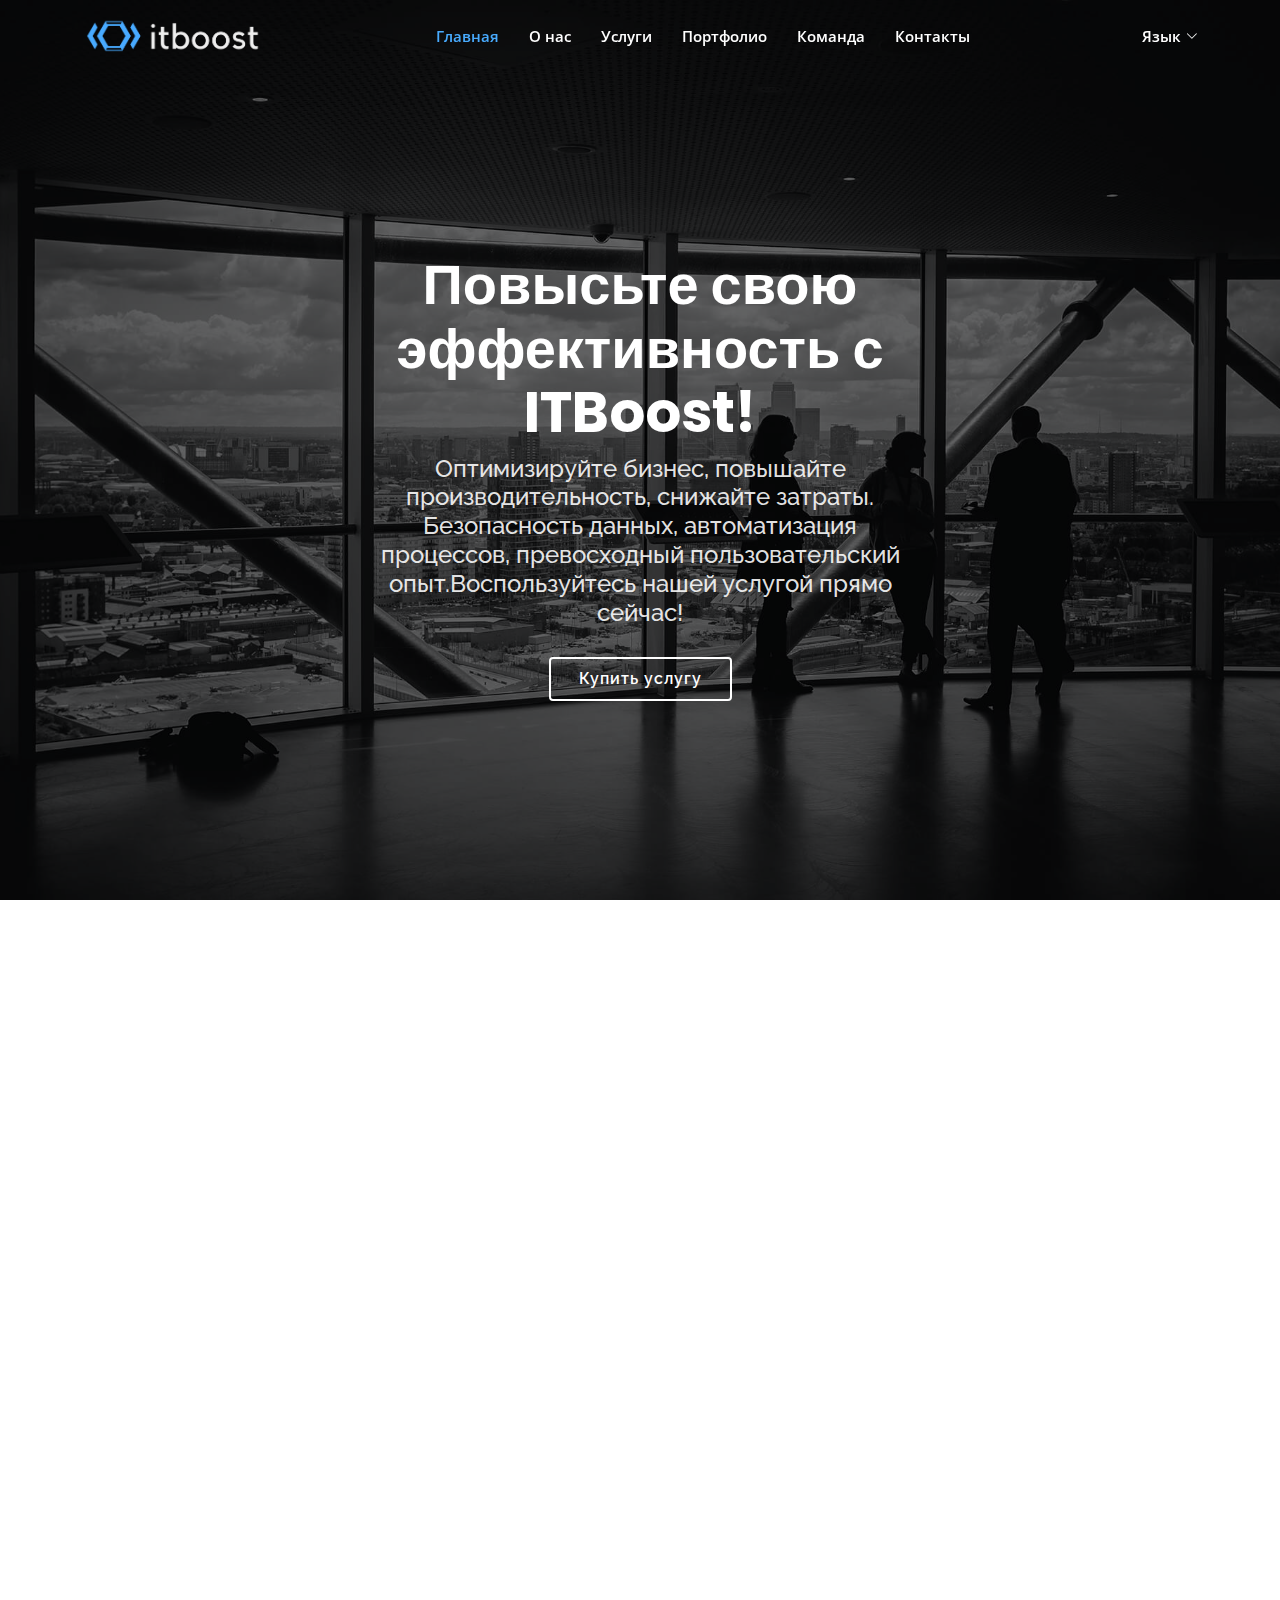
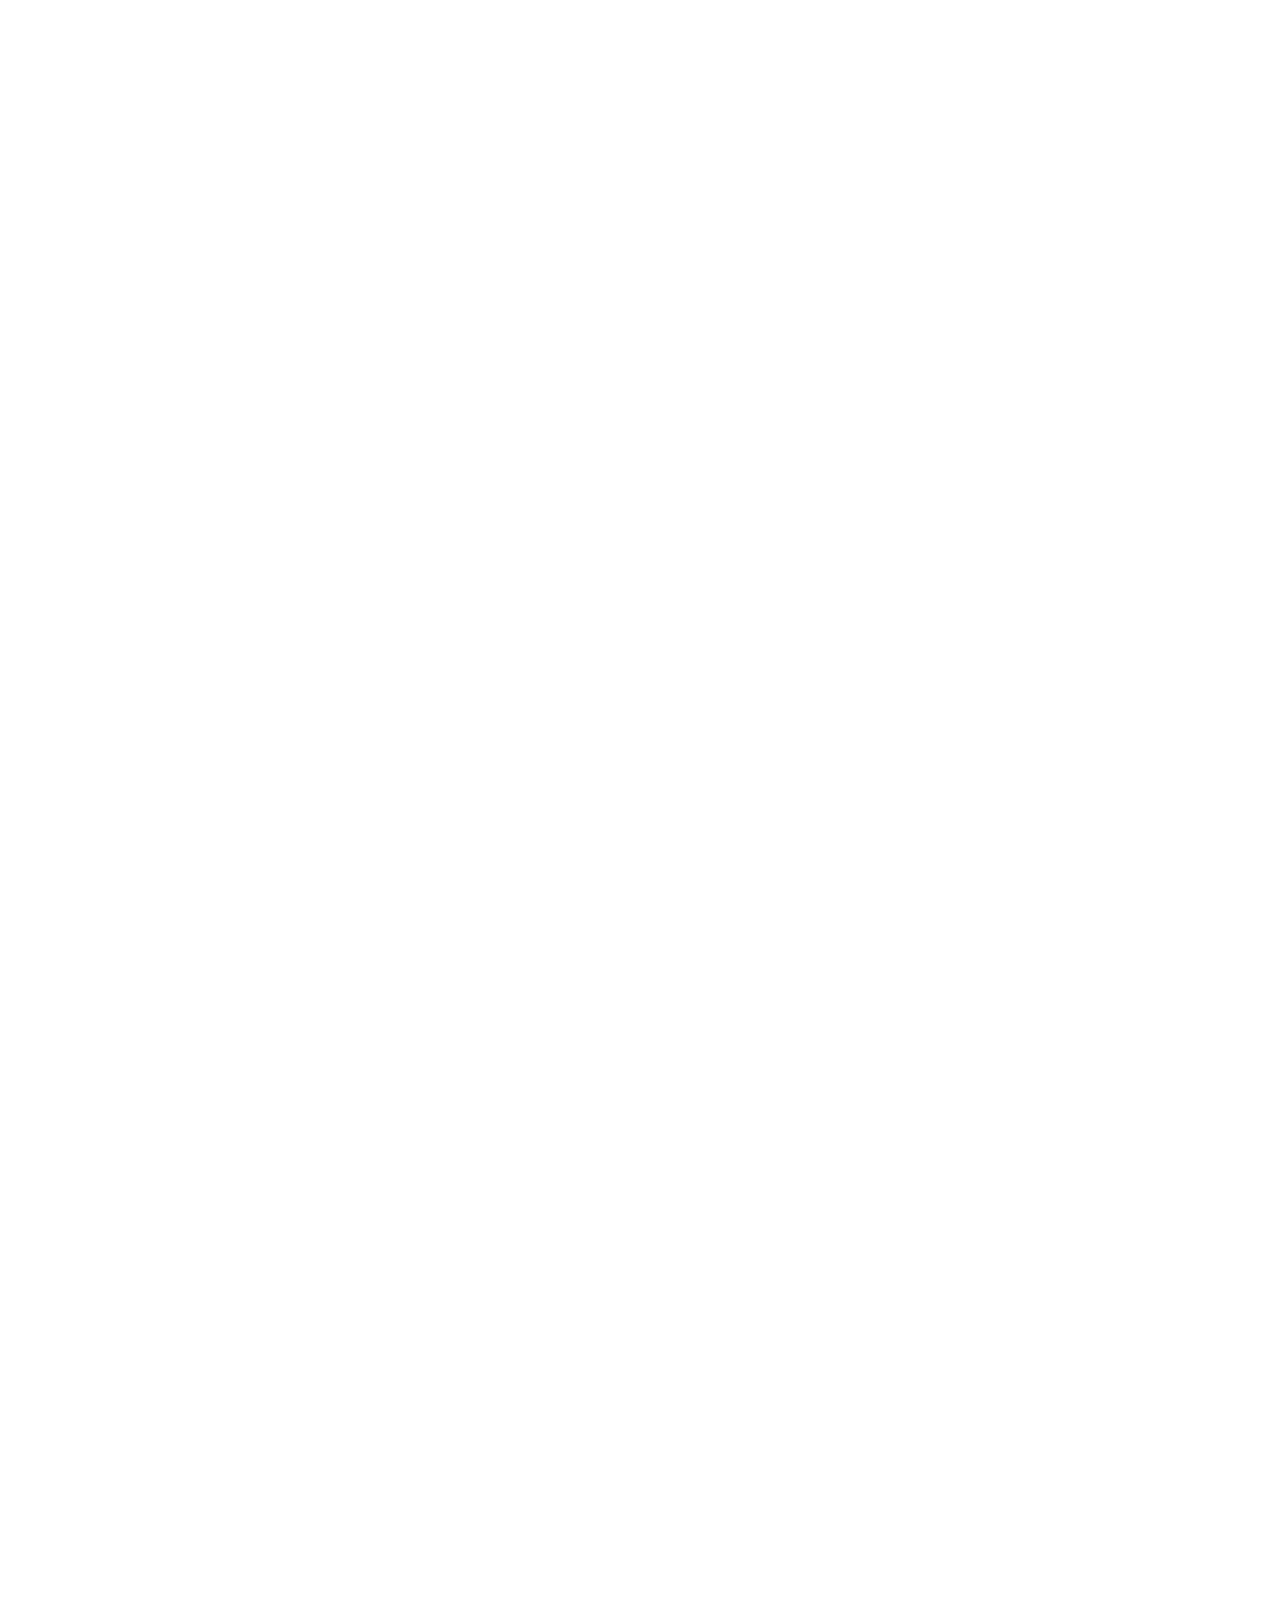
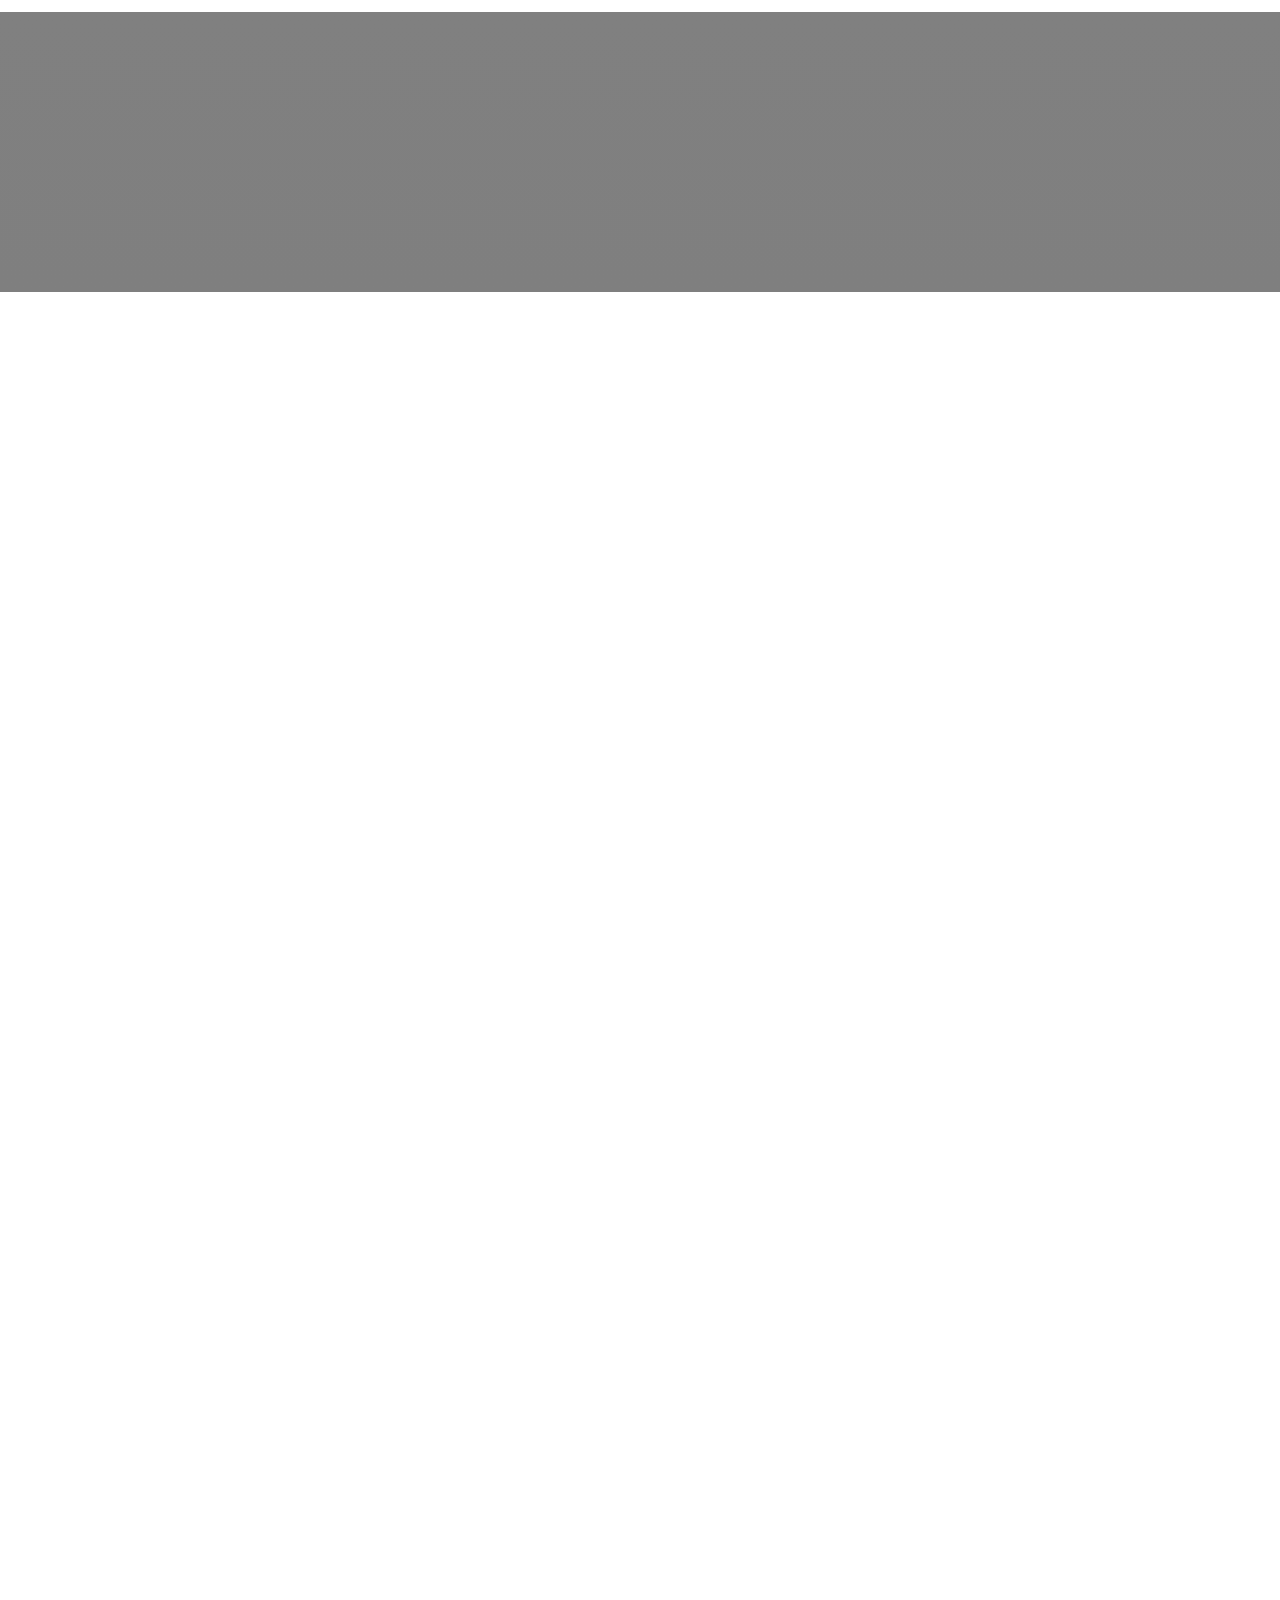
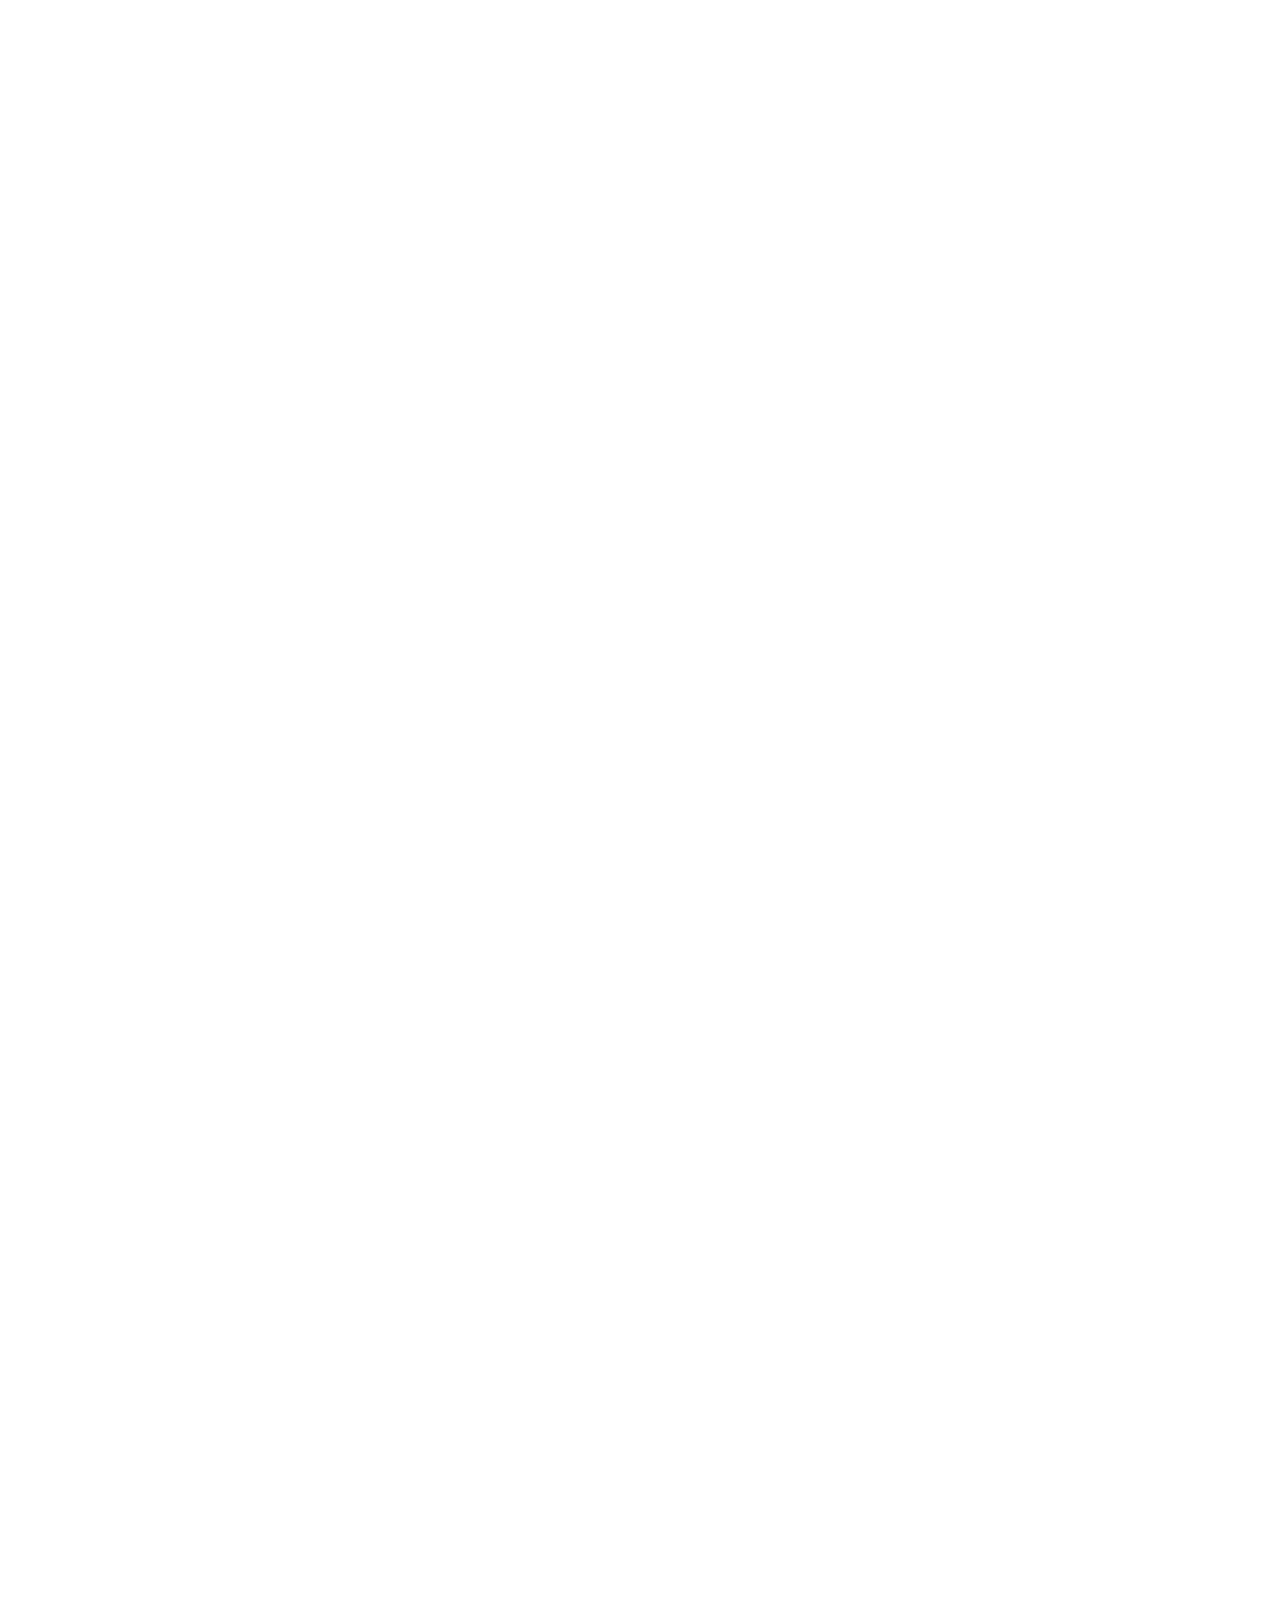
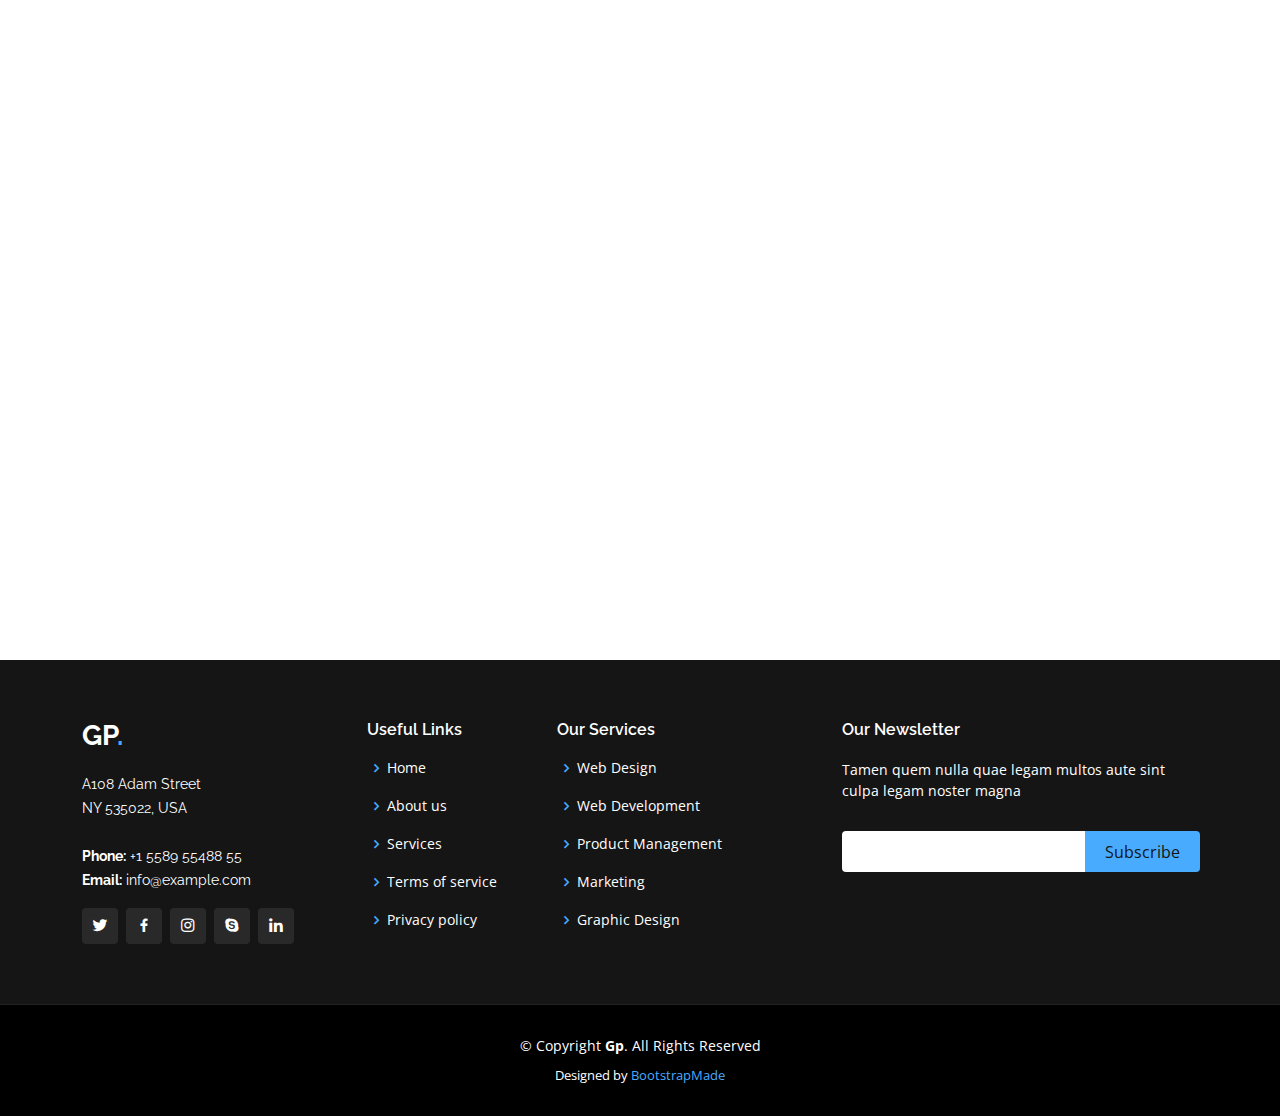
==== index.html @ 8eaaaa5b "initial commit" ====
<!DOCTYPE html>
<html lang="en">

<head>
  <meta charset="utf-8">
  <meta content="width=device-width, initial-scale=1.0" name="viewport">

  <title>ItBoost</title>
  <meta content="" name="description">
  <meta content="" name="keywords">

  <!-- Favicons -->
  <link href="assets/img/favicon.png" rel="icon">
  <link href="assets/img/apple-touch-icon.png" rel="apple-touch-icon">

  <!-- Google Fonts -->
  <link href="https://fonts.googleapis.com/css?family=Open+Sans:300,300i,400,400i,600,600i,700,700i|Raleway:300,300i,400,400i,500,500i,600,600i,700,700i|Poppins:300,300i,400,400i,500,500i,600,600i,700,700i" rel="stylesheet">

  <!-- Vendor CSS Files -->
  <link href="assets/vendor/aos/aos.css" rel="stylesheet">
  <link href="assets/vendor/bootstrap/css/bootstrap.min.css" rel="stylesheet">
  <link href="assets/vendor/bootstrap-icons/bootstrap-icons.css" rel="stylesheet">
  <link href="assets/vendor/boxicons/css/boxicons.min.css" rel="stylesheet">
  <link href="assets/vendor/glightbox/css/glightbox.min.css" rel="stylesheet">
  <link href="assets/vendor/remixicon/remixicon.css" rel="stylesheet">
  <link href="assets/vendor/swiper/swiper-bundle.min.css" rel="stylesheet">

  <!-- Template Main CSS File -->
  <link href="assets/css/style.css" rel="stylesheet">

  <!-- =======================================================
  * Template Name: Gp
  * Updated: May 30 2023 with Bootstrap v5.3.0
  * Template URL: https://bootstrapmade.com/gp-free-multipurpose-html-bootstrap-template/
  * Author: BootstrapMade.com
  * License: https://bootstrapmade.com/license/
  ======================================================== -->
</head>

<body>
  

  <!-- ======= Header ======= -->
  <header id="header" class="fixed-top ">
    <div class="container d-flex align-items-center justify-content-lg-between">

      <h1 class="logo me-auto me-lg-0"><img src="assets/img/logo/color-logo.png" alt=""></a></h1>
      <!-- Uncomment below if you prefer to use an image logo -->
      <!-- <a href="index.html" class="logo me-auto me-lg-0"><img src="assets/img/logo.png" alt="" class="img-fluid"></a>-->

      <nav id="navbar" class="navbar order-last order-lg-0">
        <ul>
          <li><a class="nav-link scrollto active" href="#hero" data-translate="home"></a></li>
          <li><a class="nav-link scrollto" href="#about" data-translate="about"></a></li>
          <li><a class="nav-link scrollto" href="#services" data-translate="services"></a></li>
          <li><a class="nav-link scrollto " href="#portfolio" data-translate="portfolio"></a></li>
          <li><a class="nav-link scrollto" href="#team" data-translate="team"></a></li>
          <!-- <li class="dropdown"><a href="#"><span>Language</span> <i class="bi bi-chevron-down"></i></a>
            <ul>
              <li><a href="#" onclick="changeLanguage('ru')">Russian</a></li>
              <li><a href="#" onclick="changeLanguage('uz')">Uzbek</a></li>
            </ul>
          </li> -->
          <li><a class="nav-link scrollto" href="#contact" data-translate="contact"></a></li>
        </ul>
      
      </nav><!-- .navbar -->
      
      <nav class="navbar order-last order-lg-0 list-unstyled">
        <li class="dropdown"><a href="#"><span data-translate="language"></span> <i class="bi bi-chevron-down"></i></a>
          <ul>
            <li><a href="#" onclick="changeLanguage('ru')" data-translate="ru" >Russian</a></li>
            <li><a href="#" onclick="changeLanguage('uz')" data-translate="uz" >Uzbek</a></li>
          </ul>
        </li>
        <i class="bi bi-list mobile-nav-toggle"></i>
      </nav>
      

    </div>
  </header><!-- End Header -->

  <!-- ======= Hero Section ======= -->

  <section id="hero" class="d-flex align-items-center justify-content-center">
    <div class="container" data-aos="fade-up">

      <div class="row justify-content-center" data-aos="fade-up" data-aos-delay="150">
        <div class="col-xl-6 col-lg-8">
          <h1 data-translate="welcome"></h1>
          <h2 data-translate="weltext"></h2>
          <section class="cta2">
          <a class="cta2-btn" href="#my-form" data-translate="welbutton"></a>
          </section>
        </div>
      </div>

      <!-- <div class="row gy-4 mt-5 justify-content-center" data-aos="zoom-in" data-aos-delay="250">
        <div class="col-xl-2 col-md-4">
          <div class="icon-box">
            <i class="ri-store-line"></i>
            <h3><a href="">Lorem Ipsum</a></h3>
          </div>
        </div>
        <div class="col-xl-2 col-md-4">
          <div class="icon-box">
            <i class="ri-bar-chart-box-line"></i>
            <h3><a href="">Dolor Sitema</a></h3>
          </div>
        </div>
        <div class="col-xl-2 col-md-4">
          <div class="icon-box">
            <i class="ri-calendar-todo-line"></i>
            <h3><a href="">Sedare Perspiciatis</a></h3>
          </div>
        </div>
        <div class="col-xl-2 col-md-4">
          <div class="icon-box">
            <i class="ri-paint-brush-line"></i>
            <h3><a href="">Magni Dolores</a></h3>
          </div>
        </div>
        <div class="col-xl-2 col-md-4">
          <div class="icon-box">
            <i class="ri-database-2-line"></i>
            <h3><a href="">Nemos Enimade</a></h3>
          </div>
        </div>
      </div> -->

    </div>
  </section><!-- End Hero -->

  <main id="main">

    <!-- ======= About Section ======= -->
    <section id="about" class="about">
      <div class="container" data-aos="fade-up">

        <div class="row">
          <div class="col-lg-6 order-1 order-lg-2" data-aos="fade-left" data-aos-delay="100">
            <img src="assets/img/about-logo.png" class="img-fluid"  alt="">
          </div>
          <div class="col-lg-6 pt-4 pt-lg-0 order-2 order-lg-1 content" style="margin-top: 7%;" data-aos="fade-right" data-aos-delay="100">
            <h3>Мы  itboost - эксперты в создании веб-сайтов, разработке телеграм ботов, интернет-магазинов и других цифровых решений.</h3>
            <p class="fst-italic">
              Наша команда предлагает передовые технологии и инновационные подходы, чтобы помочь вашему бизнесу достичь новых высот.
              <br>
              <br>
              Вот почему выбирают нас:
            </p>
            <ul>
              <li><i class="ri-check-double-line"></i> Опыт и профессионализм.</li>
              <li><i class="ri-check-double-line"></i> Качество и индивидуальный подход.</li>
              <li><i class="ri-check-double-line"></i> Безопасность и надежность.</li>
            </ul>
            <p>
              Присоединяйтесь к itboost и доверьте нам создание инновационных и эффективных решений для вашего бизнеса.
              Обретите конкурентное преимущество и достигните успеха в онлайн-мире уже сегодня!
            </p>
          </div>
        </div>

      </div>
    </section><!-- End About Section -->

    <!-- ======= Clients Section ======= -->
    <!-- <section id="clients" class="clients">
      <div class="container" data-aos="zoom-in">

        <div class="clients-slider swiper">
          <div class="swiper-wrapper align-items-center">
            <div class="swiper-slide"><img src="assets/img/clients/client-1.png" class="img-fluid" alt=""></div>
            <div class="swiper-slide"><img src="assets/img/clients/client-2.png" class="img-fluid" alt=""></div>
            <div class="swiper-slide"><img src="assets/img/clients/client-3.png" class="img-fluid" alt=""></div>
            <div class="swiper-slide"><img src="assets/img/clients/client-4.png" class="img-fluid" alt=""></div>
            <div class="swiper-slide"><img src="assets/img/clients/client-5.png" class="img-fluid" alt=""></div>
            <div class="swiper-slide"><img src="assets/img/clients/client-6.png" class="img-fluid" alt=""></div>
            <div class="swiper-slide"><img src="assets/img/clients/client-7.png" class="img-fluid" alt=""></div>
            <div class="swiper-slide"><img src="assets/img/clients/client-8.png" class="img-fluid" alt=""></div>
          </div>
          <div class="swiper-pagination"></div>
        </div>

      </div>
    </section> -->
    <!-- End Clients Section -->

    <!-- ======= Features Section ======= -->
    <section id="features" class="features">
      <div class="container" data-aos="fade-up">

        <div class="row">
          <div class="image col-lg-6" style='background-image: url("assets/img/features.jpg");' data-aos="fade-right"></div>
          <div class="col-lg-6" data-aos="fade-left" data-aos-delay="100">
            <div class="icon-box mt-5 mt-lg-0" data-aos="zoom-in" data-aos-delay="150">
              <i class="bx bx-code"></i>
              <h4>Инновационные решения</h4>
              <p>Мы постоянно следим за новыми технологиями и трендами в сфере разработки. Мы предлагаем инновационные решения, которые помогут вам быть на шаг впереди конкурентов и успешно внедрять новые возможности.</p>
            </div>
            <div class="icon-box mt-5" data-aos="zoom-in" data-aos-delay="150">
              <i class="bx bx-adjust"></i>
              <h4>Гибкость и адаптивность</h4>
              <p>Мы готовы адаптироваться к вашим изменяющимся потребностям и требованиям. Наша команда гибкая и способна быстро реагировать на изменения, чтобы обеспечить успех вашего проекта.</p>
            </div>
            <div class="icon-box mt-5" data-aos="zoom-in" data-aos-delay="150">
              <i class="bx bx-lock"></i>
              <h4>Целеустремленность и результативность</h4>
              <p>Мы нацелены на достижение конкретных результатов для наших клиентов. Мы работаем эффективно и нацелены на достижение ваших целей в кратчайшие сроки.</p>
            </div>
            <div class="icon-box mt-5" data-aos="zoom-in" data-aos-delay="150">
              <i class="bx bx-support"></i>
              <h4>Профессиональная поддержка</h4>
              <p>Мы не просто создаем решения, но и предоставляем полную поддержку после их внедрения. Наша команда всегда готова ответить на ваши вопросы, решить возникающие проблемы и обеспечить непрерывную работу вашего проекта.</p>
            </div>
          </div>
        </div>

      </div>
    </section><!-- End Features Section -->

    <!-- ======= Services Section ======= -->
    <section id="services" class="services">
      <div class="container" data-aos="fade-up">

        <div class="section-title">
          <h2>Services</h2>
          <p>Check our Services</p>
        </div>

        <div class="row">
          <div class="col-lg-4 col-md-6 d-flex align-items-stretch" data-aos="zoom-in" data-aos-delay="100">
            <div class="icon-box">
              <div class="icon"><i class="bx bxl-dribbble"></i></div>
              <h4><a href="">Lorem Ipsum</a></h4>
              <p>Voluptatum deleniti atque corrupti quos dolores et quas molestias excepturi</p>
            </div>
          </div>

          <div class="col-lg-4 col-md-6 d-flex align-items-stretch mt-4 mt-md-0" data-aos="zoom-in" data-aos-delay="200">
            <div class="icon-box">
              <div class="icon"><i class="bx bx-file"></i></div>
              <h4><a href="">Sed ut perspiciatis</a></h4>
              <p>Duis aute irure dolor in reprehenderit in voluptate velit esse cillum dolore</p>
            </div>
          </div>

          <div class="col-lg-4 col-md-6 d-flex align-items-stretch mt-4 mt-lg-0" data-aos="zoom-in" data-aos-delay="300">
            <div class="icon-box">
              <div class="icon"><i class="bx bx-tachometer"></i></div>
              <h4><a href="">Magni Dolores</a></h4>
              <p>Excepteur sint occaecat cupidatat non proident, sunt in culpa qui officia</p>
            </div>
          </div>

          <div class="col-lg-4 col-md-6 d-flex align-items-stretch mt-4" data-aos="zoom-in" data-aos-delay="100">
            <div class="icon-box">
              <div class="icon"><i class="bx bx-world"></i></div>
              <h4><a href="">Nemo Enim</a></h4>
              <p>At vero eos et accusamus et iusto odio dignissimos ducimus qui blanditiis</p>
            </div>
          </div>

          <div class="col-lg-4 col-md-6 d-flex align-items-stretch mt-4" data-aos="zoom-in" data-aos-delay="200">
            <div class="icon-box">
              <div class="icon"><i class="bx bx-slideshow"></i></div>
              <h4><a href="">Dele cardo</a></h4>
              <p>Quis consequatur saepe eligendi voluptatem consequatur dolor consequuntur</p>
            </div>
          </div>

          <div class="col-lg-4 col-md-6 d-flex align-items-stretch mt-4" data-aos="zoom-in" data-aos-delay="300">
            <div class="icon-box">
              <div class="icon"><i class="bx bx-arch"></i></div>
              <h4><a href="">Divera don</a></h4>
              <p>Modi nostrum vel laborum. Porro fugit error sit minus sapiente sit aspernatur</p>
            </div>
          </div>

        </div>

      </div>
    </section>
    <!-- End Services Section -->

    <!-- ======= Cta Section ======= -->
    <section id="cta" class="cta">
      <div class="container" data-aos="zoom-in">

        <div class="text-center">
          <h3>Call To Action</h3>
          <p> Duis aute irure dolor in reprehenderit in voluptate velit esse cillum dolore eu fugiat nulla pariatur. Excepteur sint occaecat cupidatat non proident, sunt in culpa qui officia deserunt mollit anim id est laborum.</p>
          <a class="cta-btn" href="#">Call To Action</a>
        </div>

      </div>
    </section><!-- End Cta Section -->

    <!-- ======= Portfolio Section ======= -->
    <section id="portfolio" class="portfolio">
      <div class="container" data-aos="fade-up">

        <div class="section-title">
          <h2>Portfolio</h2>
          <p>Check our Portfolio</p>
        </div>

        <div class="row" data-aos="fade-up" data-aos-delay="100">
          <div class="col-lg-12 d-flex justify-content-center">
            <ul id="portfolio-flters">
              <li data-filter="*" class="filter-active">All</li>
              <li data-filter=".filter-app">App</li>
              <li data-filter=".filter-card">Card</li>
              <li data-filter=".filter-web">Web</li>
            </ul>
          </div>
        </div>

        <div class="row portfolio-container" data-aos="fade-up" data-aos-delay="200">

          <div class="col-lg-4 col-md-6 portfolio-item filter-app">
            <div class="portfolio-wrap">
              <img src="assets/img/portfolio/portfolio-1.jpg" class="img-fluid" alt="">
              <div class="portfolio-info">
                <h4>App 1</h4>
                <p>App</p>
                <div class="portfolio-links">
                  <a href="assets/img/portfolio/portfolio-1.jpg" data-gallery="portfolioGallery" class="portfolio-lightbox" title="App 1"><i class="bx bx-plus"></i></a>
                  <a href="portfolio-details.html" title="More Details"><i class="bx bx-link"></i></a>
                </div>
              </div>
            </div>
          </div>

          <div class="col-lg-4 col-md-6 portfolio-item filter-web">
            <div class="portfolio-wrap">
              <img src="assets/img/portfolio/portfolio-2.jpg" class="img-fluid" alt="">
              <div class="portfolio-info">
                <h4>Web 3</h4>
                <p>Web</p>
                <div class="portfolio-links">
                  <a href="assets/img/portfolio/portfolio-2.jpg" data-gallery="portfolioGallery" class="portfolio-lightbox" title="Web 3"><i class="bx bx-plus"></i></a>
                  <a href="portfolio-details.html" title="More Details"><i class="bx bx-link"></i></a>
                </div>
              </div>
            </div>
          </div>

          <div class="col-lg-4 col-md-6 portfolio-item filter-app">
            <div class="portfolio-wrap">
              <img src="assets/img/portfolio/portfolio-3.jpg" class="img-fluid" alt="">
              <div class="portfolio-info">
                <h4>App 2</h4>
                <p>App</p>
                <div class="portfolio-links">
                  <a href="assets/img/portfolio/portfolio-3.jpg" data-gallery="portfolioGallery" class="portfolio-lightbox" title="App 2"><i class="bx bx-plus"></i></a>
                  <a href="portfolio-details.html" title="More Details"><i class="bx bx-link"></i></a>
                </div>
              </div>
            </div>
          </div>

          <div class="col-lg-4 col-md-6 portfolio-item filter-card">
            <div class="portfolio-wrap">
              <img src="assets/img/portfolio/portfolio-4.jpg" class="img-fluid" alt="">
              <div class="portfolio-info">
                <h4>Card 2</h4>
                <p>Card</p>
                <div class="portfolio-links">
                  <a href="assets/img/portfolio/portfolio-4.jpg" data-gallery="portfolioGallery" class="portfolio-lightbox" title="Card 2"><i class="bx bx-plus"></i></a>
                  <a href="portfolio-details.html" title="More Details"><i class="bx bx-link"></i></a>
                </div>
              </div>
            </div>
          </div>

          <div class="col-lg-4 col-md-6 portfolio-item filter-web">
            <div class="portfolio-wrap">
              <img src="assets/img/portfolio/portfolio-5.jpg" class="img-fluid" alt="">
              <div class="portfolio-info">
                <h4>Web 2</h4>
                <p>Web</p>
                <div class="portfolio-links">
                  <a href="assets/img/portfolio/portfolio-5.jpg" data-gallery="portfolioGallery" class="portfolio-lightbox" title="Web 2"><i class="bx bx-plus"></i></a>
                  <a href="portfolio-details.html" title="More Details"><i class="bx bx-link"></i></a>
                </div>
              </div>
            </div>
          </div>

          <div class="col-lg-4 col-md-6 portfolio-item filter-app">
            <div class="portfolio-wrap">
              <img src="assets/img/portfolio/portfolio-6.jpg" class="img-fluid" alt="">
              <div class="portfolio-info">
                <h4>App 3</h4>
                <p>App</p>
                <div class="portfolio-links">
                  <a href="assets/img/portfolio/portfolio-6.jpg" data-gallery="portfolioGallery" class="portfolio-lightbox" title="App 3"><i class="bx bx-plus"></i></a>
                  <a href="portfolio-details.html" title="More Details"><i class="bx bx-link"></i></a>
                </div>
              </div>
            </div>
          </div>

          <div class="col-lg-4 col-md-6 portfolio-item filter-card">
            <div class="portfolio-wrap">
              <img src="assets/img/portfolio/portfolio-7.jpg" class="img-fluid" alt="">
              <div class="portfolio-info">
                <h4>Card 1</h4>
                <p>Card</p>
                <div class="portfolio-links">
                  <a href="assets/img/portfolio/portfolio-7.jpg" data-gallery="portfolioGallery" class="portfolio-lightbox" title="Card 1"><i class="bx bx-plus"></i></a>
                  <a href="portfolio-details.html" title="More Details"><i class="bx bx-link"></i></a>
                </div>
              </div>
            </div>
          </div>

          <div class="col-lg-4 col-md-6 portfolio-item filter-card">
            <div class="portfolio-wrap">
              <img src="assets/img/portfolio/portfolio-8.jpg" class="img-fluid" alt="">
              <div class="portfolio-info">
                <h4>Card 3</h4>
                <p>Card</p>
                <div class="portfolio-links">
                  <a href="assets/img/portfolio/portfolio-8.jpg" data-gallery="portfolioGallery" class="portfolio-lightbox" title="Card 3"><i class="bx bx-plus"></i></a>
                  <a href="portfolio-details.html" title="More Details"><i class="bx bx-link"></i></a>
                </div>
              </div>
            </div>
          </div>

          <div class="col-lg-4 col-md-6 portfolio-item filter-web">
            <div class="portfolio-wrap">
              <img src="assets/img/portfolio/portfolio-9.jpg" class="img-fluid" alt="">
              <div class="portfolio-info">
                <h4>Web 3</h4>
                <p>Web</p>
                <div class="portfolio-links">
                  <a href="assets/img/portfolio/portfolio-9.jpg" data-gallery="portfolioGallery" class="portfolio-lightbox" title="Web 3"><i class="bx bx-plus"></i></a>
                  <a href="portfolio-details.html" title="More Details"><i class="bx bx-link"></i></a>
                </div>
              </div>
            </div>
          </div>

        </div>

      </div>
    </section><!-- End Portfolio Section -->

    <section id="pricing" class="pricing">
      <div class="container" data-aos="fade-up">

        <div class="section-title">
          <h2>Pricing</h2>
          <p>Ntetet</p>
        </div>

        <div class="row">

          <div class="col-lg-4" data-aos="fade-up" data-aos-delay="100">
            <div class="box">
              <h3>Free Plan</h3>
              <h4><sup>$</sup>0<span>per month</span></h4>
              <ul>
                <li><i class="bx bx-check"></i> Quam adipiscing vitae proin</li>
                <li><i class="bx bx-check"></i> Nec feugiat nisl pretium</li>
                <li><i class="bx bx-check"></i> Nulla at volutpat diam uteera</li>
                <li class="na"><i class="bx bx-x"></i> <span>Pharetra massa massa ultricies</span></li>
                <li class="na"><i class="bx bx-x"></i> <span>Massa ultricies mi quis hendrerit</span></li>
              </ul>
              <a href="#contact" class="buy-btn">Заказать услугу</a>
            </div>
          </div>

          <div class="col-lg-4 mt-4 mt-lg-0" data-aos="fade-up" data-aos-delay="200">
            <div class="box featured">
              <h3>Business Plan</h3>
              <h4><sup>$</sup>29<span>per month</span></h4>
              <ul>
                <li><i class="bx bx-check"></i> Quam adipiscing vitae proin</li>
                <li><i class="bx bx-check"></i> Nec feugiat nisl pretium</li>
                <li><i class="bx bx-check"></i> Nulla at volutpat diam uteera</li>
                <li><i class="bx bx-check"></i> Pharetra massa massa ultricies</li>
                <li><i class="bx bx-check"></i> Massa ultricies mi quis hendrerit</li>
              </ul>
              <a href="#contact" class="buy-btn">Заказать услугу</a>
            </div>
          </div>

          <div class="col-lg-4 mt-4 mt-lg-0" data-aos="fade-up" data-aos-delay="300">
            <div class="box">
              <h3>Developer Plan</h3>
              <h4><sup>$</sup>49<span>per month</span></h4>
              <ul>
                <li><i class="bx bx-check"></i> Quam adipiscing vitae proin</li>
                <li><i class="bx bx-check"></i> Nec feugiat nisl pretium</li>
                <li><i class="bx bx-check"></i> Nulla at volutpat diam uteera</li>
                <li><i class="bx bx-check"></i> Pharetra massa massa ultricies</li>
                <li><i class="bx bx-check"></i> Massa ultricies mi quis hendrerit</li>
              </ul>
              <a href="#contact" class="buy-btn">Заказать услугу</a>
            </div>
          </div>

        </div>

      </div>
    </section> 

 
    <!-- ======= Team Section ======= -->
    <section id="team" class="team">
      <div class="container" data-aos="fade-up">

        <div class="section-title">
          <h2>Team</h2>
          <p>Check our Team</p>
        </div>

        <div class="row">

          <div class="col-lg-3 col-md-6 d-flex align-items-stretch">
            <div class="member" data-aos="fade-up" data-aos-delay="100">
              <div class="member-img">
                <img src="assets/img/team/team-1.jpg" class="img-fluid" alt="">
                <div class="social">
                  <a href=""><i class="bi bi-twitter"></i></a>
                  <a href=""><i class="bi bi-facebook"></i></a>
                  <a href=""><i class="bi bi-instagram"></i></a>
                  <a href=""><i class="bi bi-linkedin"></i></a>
                </div>
              </div>
              <div class="member-info">
                <h4>Walter White</h4>
                <span>Chief Executive Officer</span>
              </div>
            </div>
          </div>

          <div class="col-lg-3 col-md-6 d-flex align-items-stretch">
            <div class="member" data-aos="fade-up" data-aos-delay="200">
              <div class="member-img">
                <img src="assets/img/team/team-2.jpg" class="img-fluid" alt="">
                <div class="social">
                  <a href=""><i class="bi bi-twitter"></i></a>
                  <a href=""><i class="bi bi-facebook"></i></a>
                  <a href=""><i class="bi bi-instagram"></i></a>
                  <a href=""><i class="bi bi-linkedin"></i></a>
                </div>
              </div>
              <div class="member-info">
                <h4>Sarah Jhonson</h4>
                <span>Product Manager</span>
              </div>
            </div>
          </div>

          <div class="col-lg-3 col-md-6 d-flex align-items-stretch">
            <div class="member" data-aos="fade-up" data-aos-delay="300">
              <div class="member-img">
                <img src="assets/img/team/team-3.jpg" class="img-fluid" alt="">
                <div class="social">
                  <a href=""><i class="bi bi-twitter"></i></a>
                  <a href=""><i class="bi bi-facebook"></i></a>
                  <a href=""><i class="bi bi-instagram"></i></a>
                  <a href=""><i class="bi bi-linkedin"></i></a>
                </div>
              </div>
              <div class="member-info">
                <h4>William Anderson</h4>
                <span>CTO</span>
              </div>
            </div>
          </div>

          <div class="col-lg-3 col-md-6 d-flex align-items-stretch">
            <div class="member" data-aos="fade-up" data-aos-delay="400">
              <div class="member-img">
                <img src="assets/img/team/team-4.jpg" class="img-fluid" alt="">
                <div class="social">
                  <a href=""><i class="bi bi-twitter"></i></a>
                  <a href=""><i class="bi bi-facebook"></i></a>
                  <a href=""><i class="bi bi-instagram"></i></a>
                  <a href=""><i class="bi bi-linkedin"></i></a>
                </div>
              </div>
              <div class="member-info">
                <h4>Amanda Jepson</h4>
                <span>Accountant</span>
              </div>
            </div>
          </div>

        </div>

      </div>
    </section><!-- End Team Section -->

    <!-- ======= Contact Section ======= -->
    <section id="contact" class="contact">
      <div class="container" data-aos="fade-up">

        <div class="section-title">
          <h2>Contact</h2>
          <p>Contact Us</p>
        </div>

        <div>
          <iframe style="border:0; width: 100%; height: 270px;" src="https://www.google.com/maps/embed?pb=!1m14!1m8!1m3!1d12097.433213460943!2d-74.0062269!3d40.7101282!3m2!1i1024!2i768!4f13.1!3m3!1m2!1s0x0%3A0xb89d1fe6bc499443!2sDowntown+Conference+Center!5e0!3m2!1smk!2sbg!4v1539943755621" frameborder="0" allowfullscreen></iframe>
        </div>

        <div class="row mt-5">

          <div class="col-lg-4">
            <div class="info">
              <div class="address">
                <i class="bi bi-geo-alt"></i>
                <h4>Location:</h4>
                <p>A108 Adam Street, New York, NY 535022</p>
              </div>

              <div class="email">
                <i class="bi bi-envelope"></i>
                <h4>Email:</h4>
                <p>info@example.com</p>
              </div>

              <div class="phone">
                <i class="bi bi-phone"></i>
                <h4>Call:</h4>
                <p>+1 5589 55488 55s</p>
              </div>

            </div>

          </div>

          <div class="col-lg-8 mt-5 mt-lg-0">

            <form id="my-form" method="post" role="form" class="php-email-form">
              <div class="row">
                <div class="col-md-6 form-group">
                  <input type="text" name="name" class="form-control" id="name" placeholder="Your Name" required>
                </div>
                <div class="col-md-6 form-group mt-3 mt-md-0">
                  <input type="email" class="form-control" name="email" id="email" placeholder="Your Email" required>
                </div>
              </div>
              <div class="form-group mt-3">
                <input type="text" class="form-control" name="subject" id="subject" placeholder="Subject" required>
              </div>
              <div class="form-group mt-3">
                <textarea class="form-control" name="message" rows="5" placeholder="Message" required></textarea>
              </div>
              <div class="my-3">
                <div class="loading">Loading</div>
                <div class="error-message"></div>
                <div class="sent-message">Your message has been sent. Thank you!</div>
              </div>
              <div class="text-center"><button type="submit">Send Message</button></div>
            </form>

          </div>

        </div>

      </div>
    </section><!-- End Contact Section -->

  </main><!-- End #main -->

  <!-- ======= Footer ======= -->
  <footer id="footer">
    <div class="footer-top">
      <div class="container">
        <div class="row">

          <div class="col-lg-3 col-md-6">
            <div class="footer-info">
              <h3>Gp<span>.</span></h3>
              <p>
                A108 Adam Street <br>
                NY 535022, USA<br><br>
                <strong>Phone:</strong> +1 5589 55488 55<br>
                <strong>Email:</strong> info@example.com<br>
              </p>
              <div class="social-links mt-3">
                <a href="#" class="twitter"><i class="bx bxl-twitter"></i></a>
                <a href="#" class="facebook"><i class="bx bxl-facebook"></i></a>
                <a href="#" class="instagram"><i class="bx bxl-instagram"></i></a>
                <a href="#" class="google-plus"><i class="bx bxl-skype"></i></a>
                <a href="#" class="linkedin"><i class="bx bxl-linkedin"></i></a>
              </div>
            </div>
          </div>

          <div class="col-lg-2 col-md-6 footer-links">
            <h4>Useful Links</h4>
            <ul>
              <li><i class="bx bx-chevron-right"></i> <a href="#">Home</a></li>
              <li><i class="bx bx-chevron-right"></i> <a href="#">About us</a></li>
              <li><i class="bx bx-chevron-right"></i> <a href="#">Services</a></li>
              <li><i class="bx bx-chevron-right"></i> <a href="#">Terms of service</a></li>
              <li><i class="bx bx-chevron-right"></i> <a href="#">Privacy policy</a></li>
            </ul>
          </div>

          <div class="col-lg-3 col-md-6 footer-links">
            <h4>Our Services</h4>
            <ul>
              <li><i class="bx bx-chevron-right"></i> <a href="#">Web Design</a></li>
              <li><i class="bx bx-chevron-right"></i> <a href="#">Web Development</a></li>
              <li><i class="bx bx-chevron-right"></i> <a href="#">Product Management</a></li>
              <li><i class="bx bx-chevron-right"></i> <a href="#">Marketing</a></li>
              <li><i class="bx bx-chevron-right"></i> <a href="#">Graphic Design</a></li>
            </ul>
          </div>

          <div class="col-lg-4 col-md-6 footer-newsletter">
            <h4>Our Newsletter</h4>
            <p>Tamen quem nulla quae legam multos aute sint culpa legam noster magna</p>
            <form action="" method="post">
              <input type="email" name="email"><input type="submit" value="Subscribe">
            </form>

          </div>

        </div>
      </div>
    </div>

    <div class="container">
      <div class="copyright">
        &copy; Copyright <strong><span>Gp</span></strong>. All Rights Reserved
      </div>
      <div class="credits">
        <!-- All the links in the footer should remain intact. -->
        <!-- You can delete the links only if you purchased the pro version. -->
        <!-- Licensing information: https://bootstrapmade.com/license/ -->
        <!-- Purchase the pro version with working PHP/AJAX contact form: https://bootstrapmade.com/gp-free-multipurpose-html-bootstrap-template/ -->
        Designed by <a href="https://bootstrapmade.com/">BootstrapMade</a>
      </div>
    </div>
  </footer><!-- End Footer -->

  <div id="preloader"></div>
  <a href="#" class="back-to-top d-flex align-items-center justify-content-center"><i class="bi bi-arrow-up-short"></i></a>

  <!-- Vendor JS Files -->
  <script src="assets/vendor/purecounter/purecounter_vanilla.js"></script>
  <script src="assets/vendor/aos/aos.js"></script>
  <script src="assets/vendor/bootstrap/js/bootstrap.bundle.min.js"></script>
  <script src="assets/vendor/glightbox/js/glightbox.min.js"></script>
  <script src="assets/vendor/isotope-layout/isotope.pkgd.min.js"></script>
  <script src="assets/vendor/swiper/swiper-bundle.min.js"></script>
  <script src="assets/vendor/php-email-form/validate.js"></script>

  <!-- Template Main JS File -->
  <script src="assets/js/main.js"></script>
  <script src="translations_ru.js"></script>
  <script src="translations_uz.js"></script>

</body>

</html>
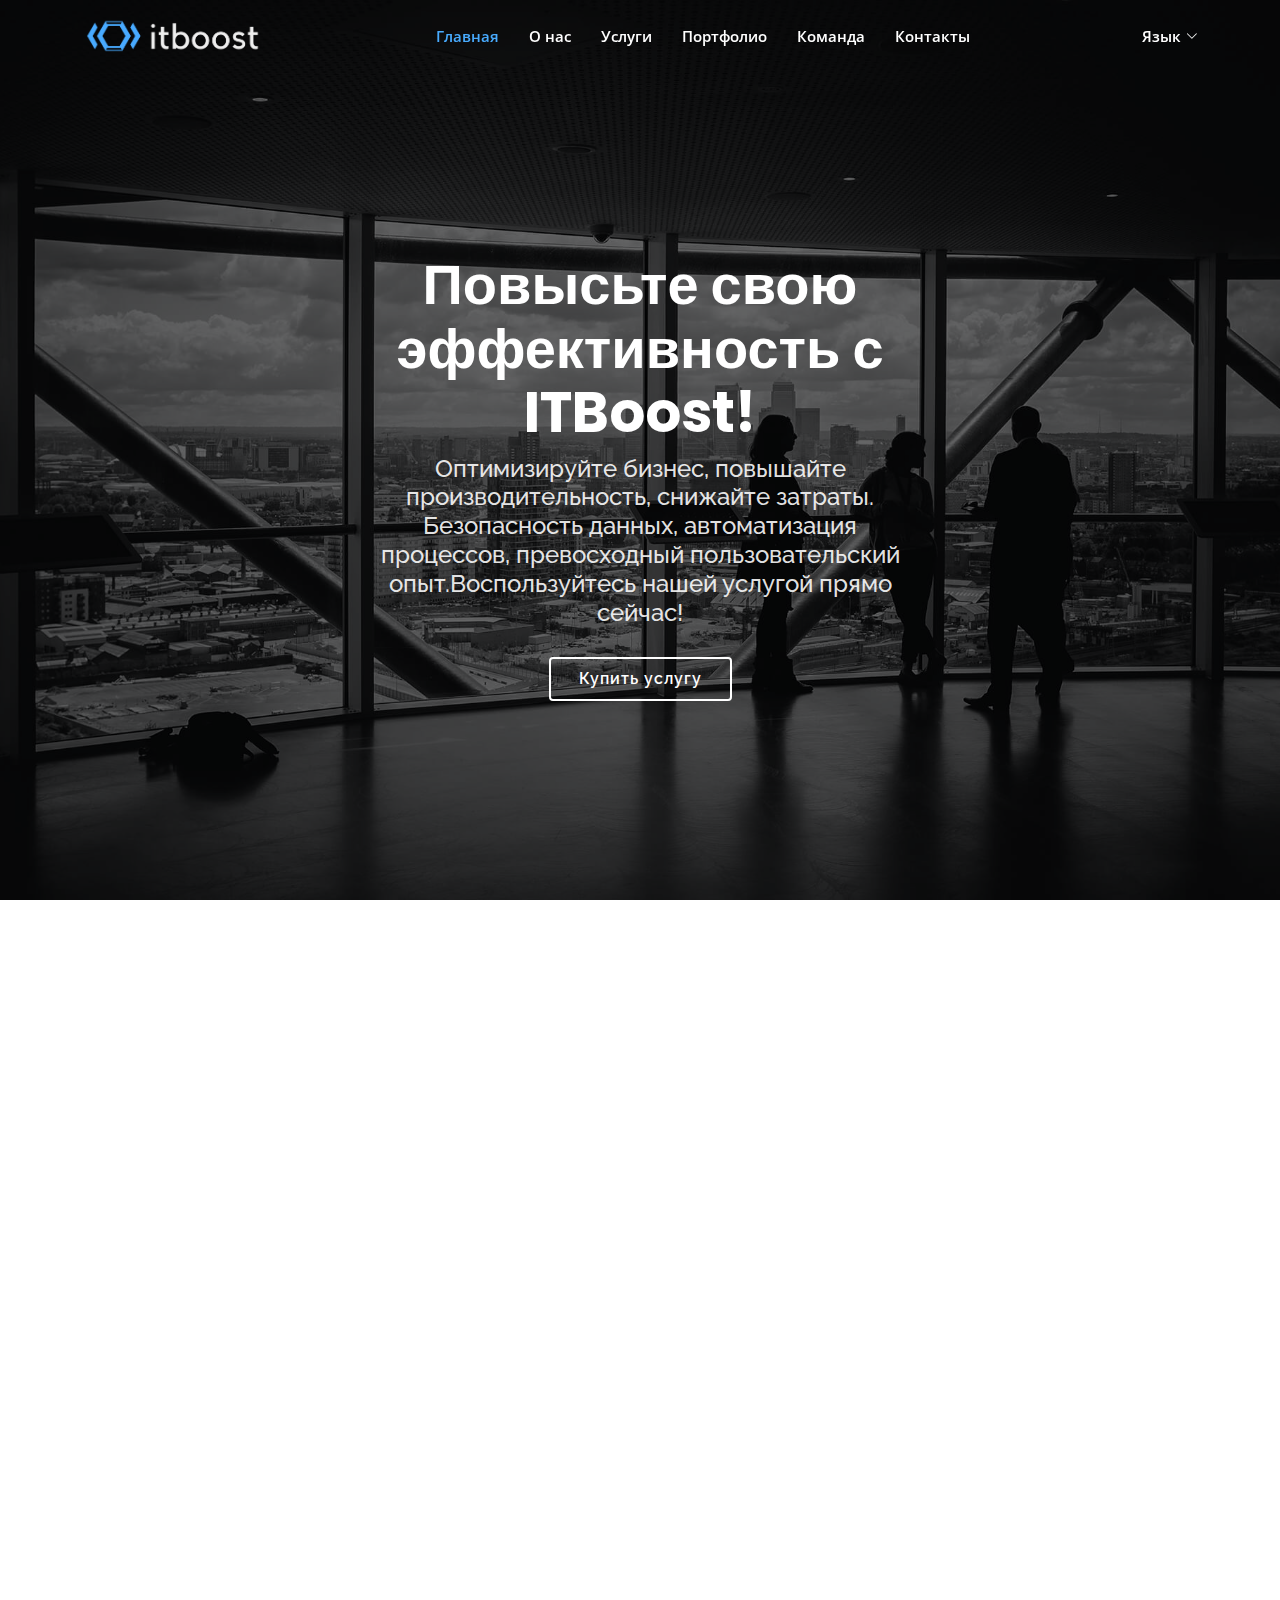
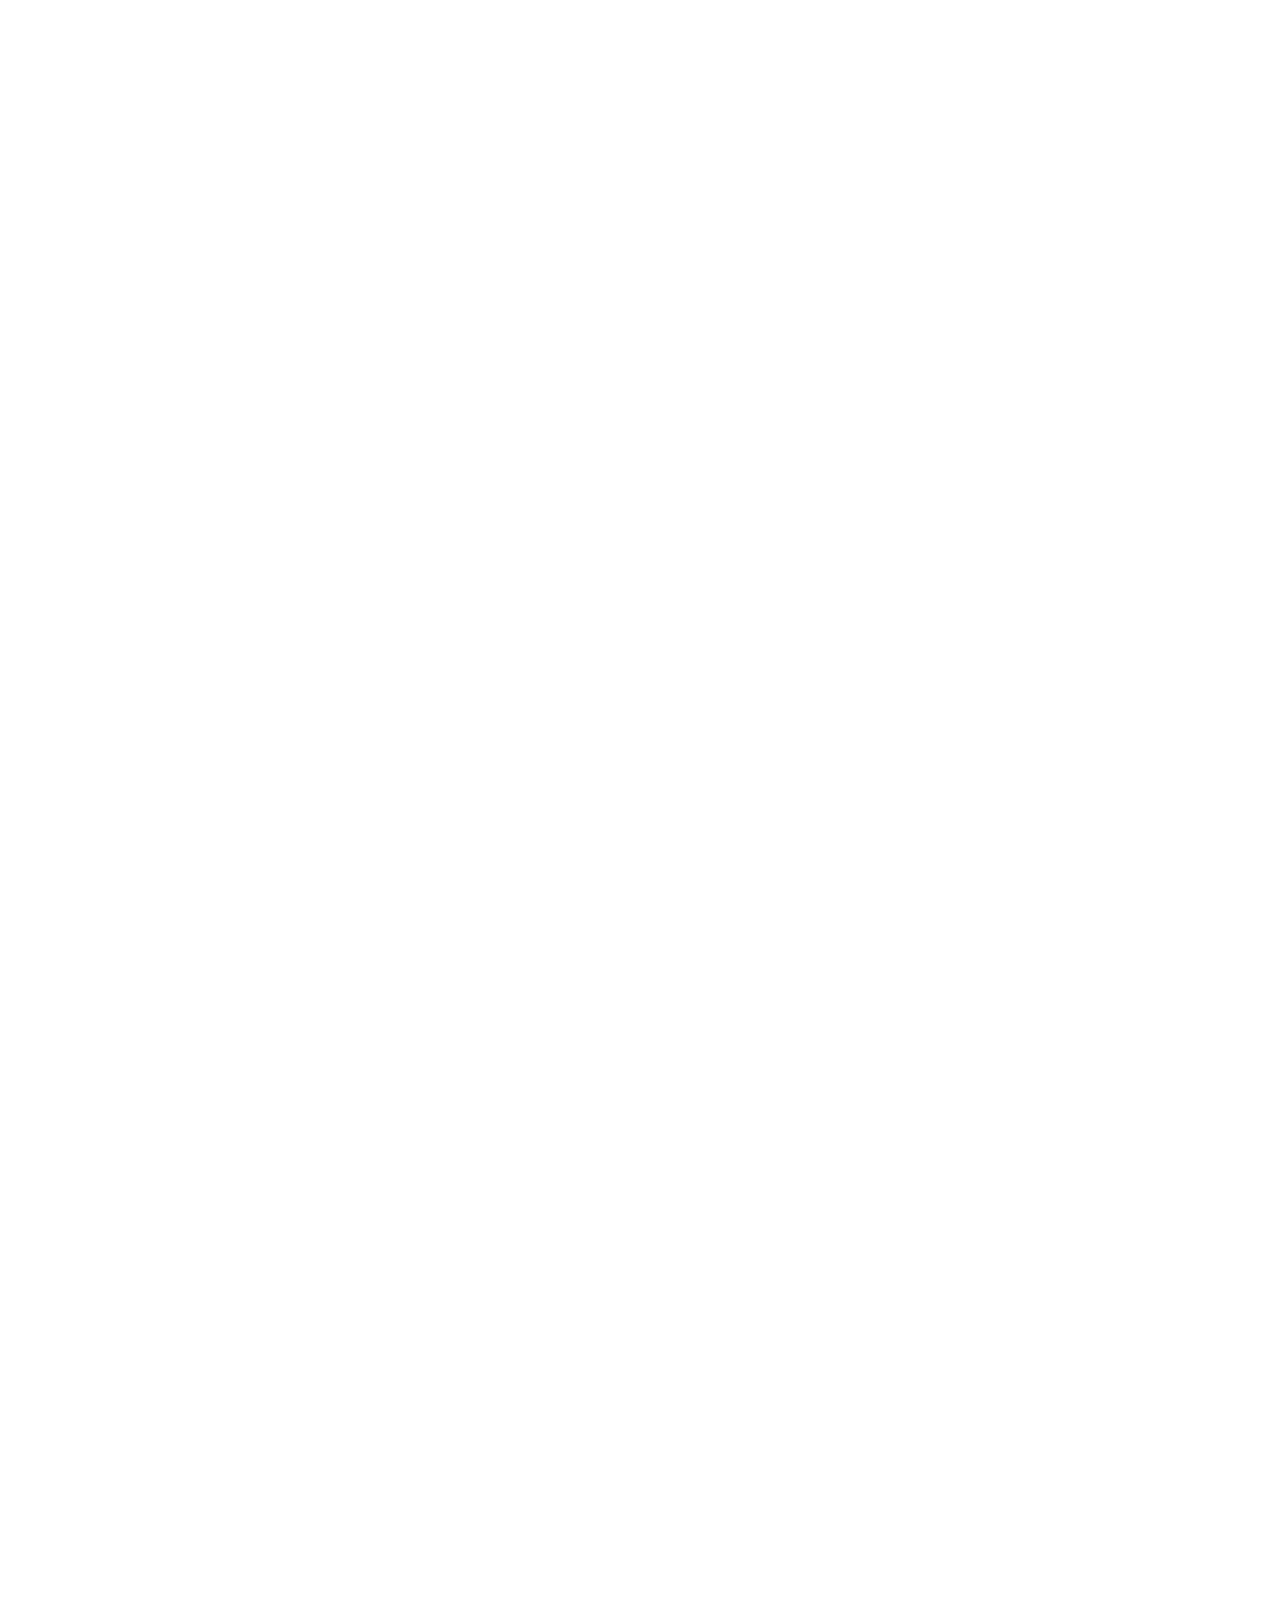
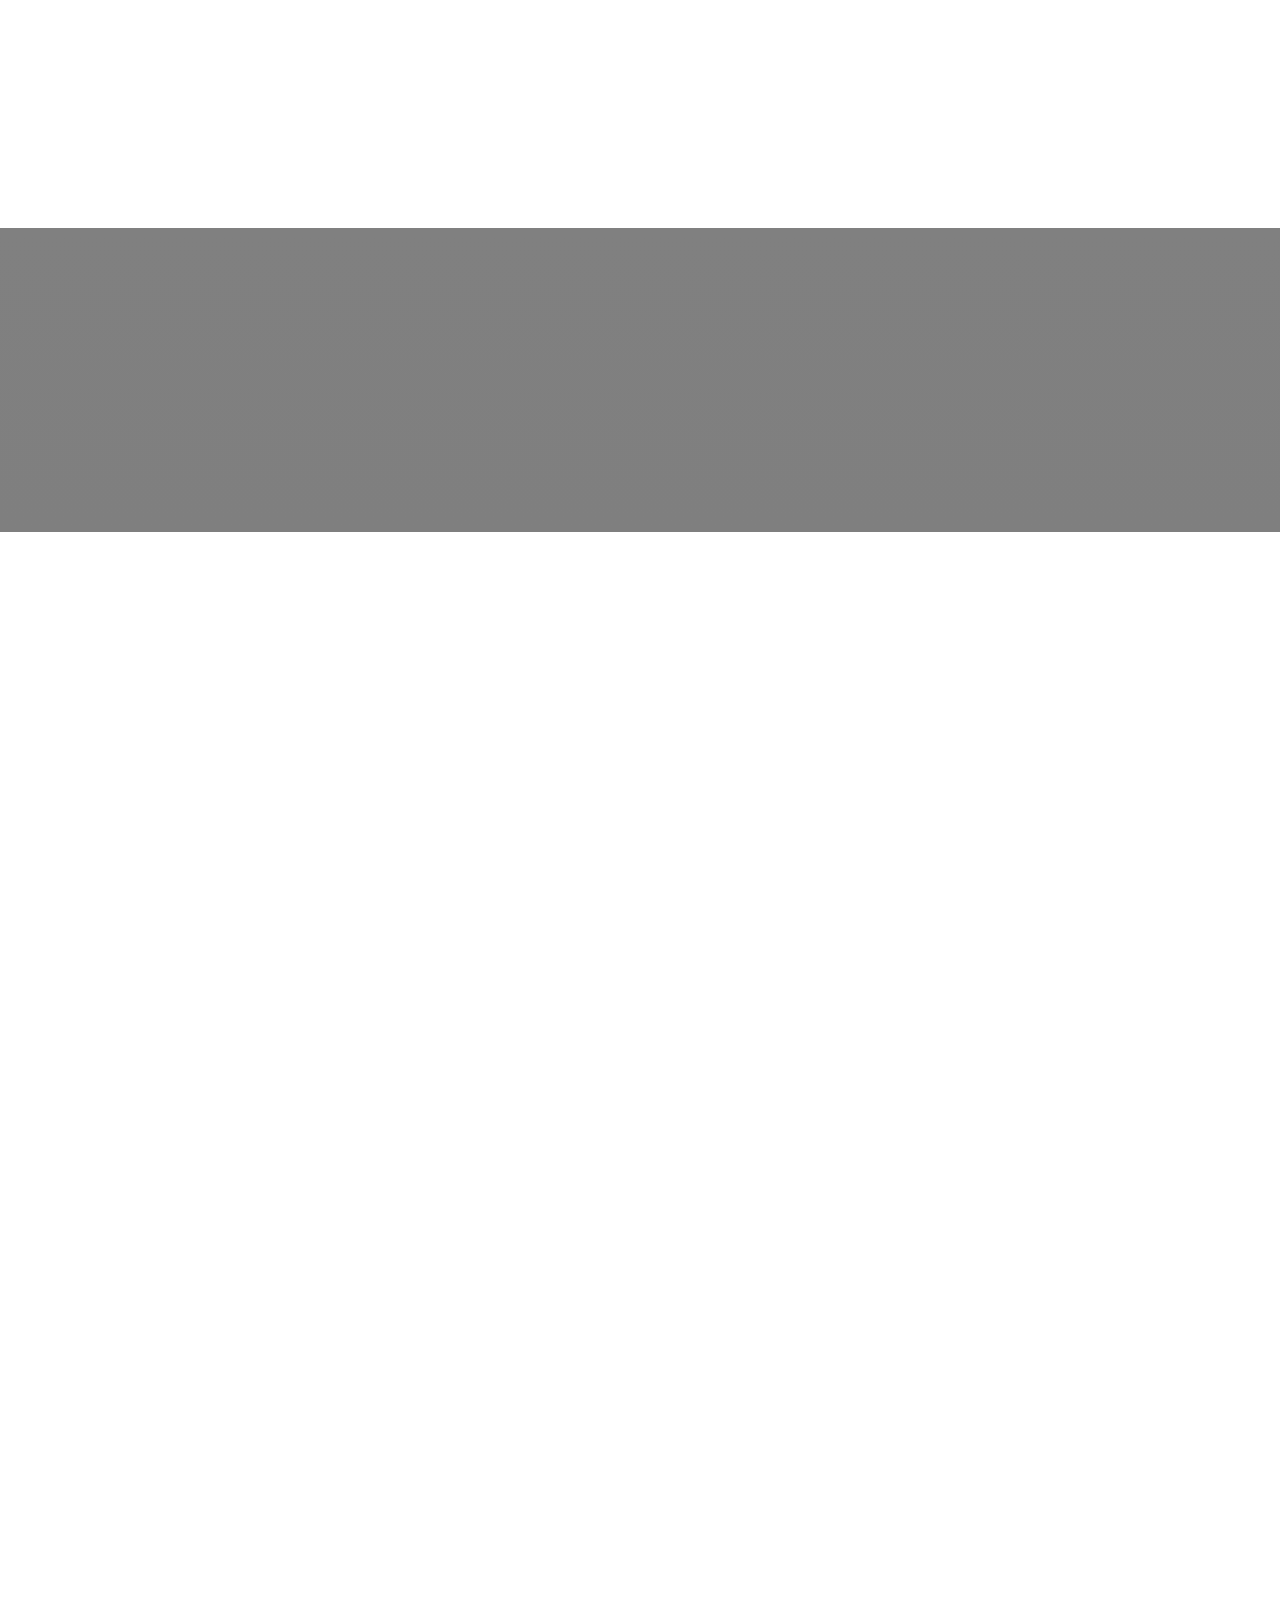
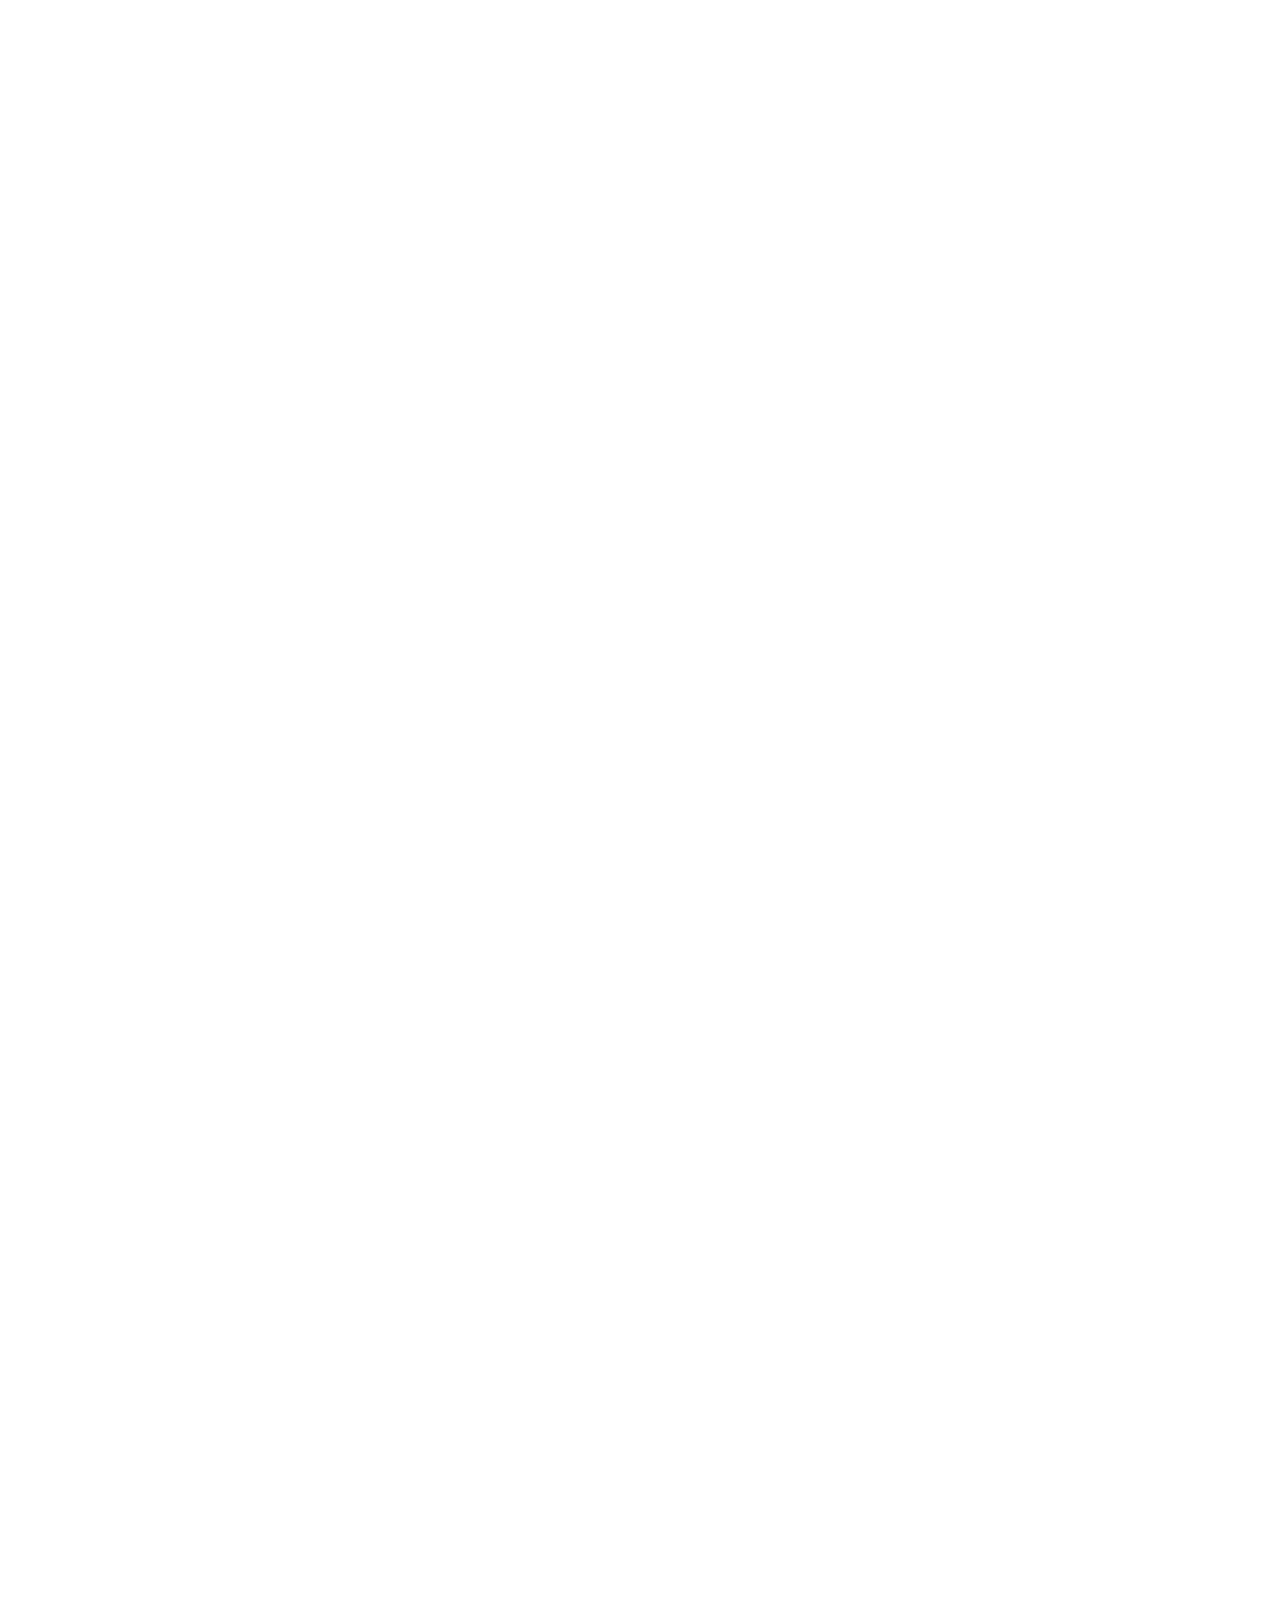
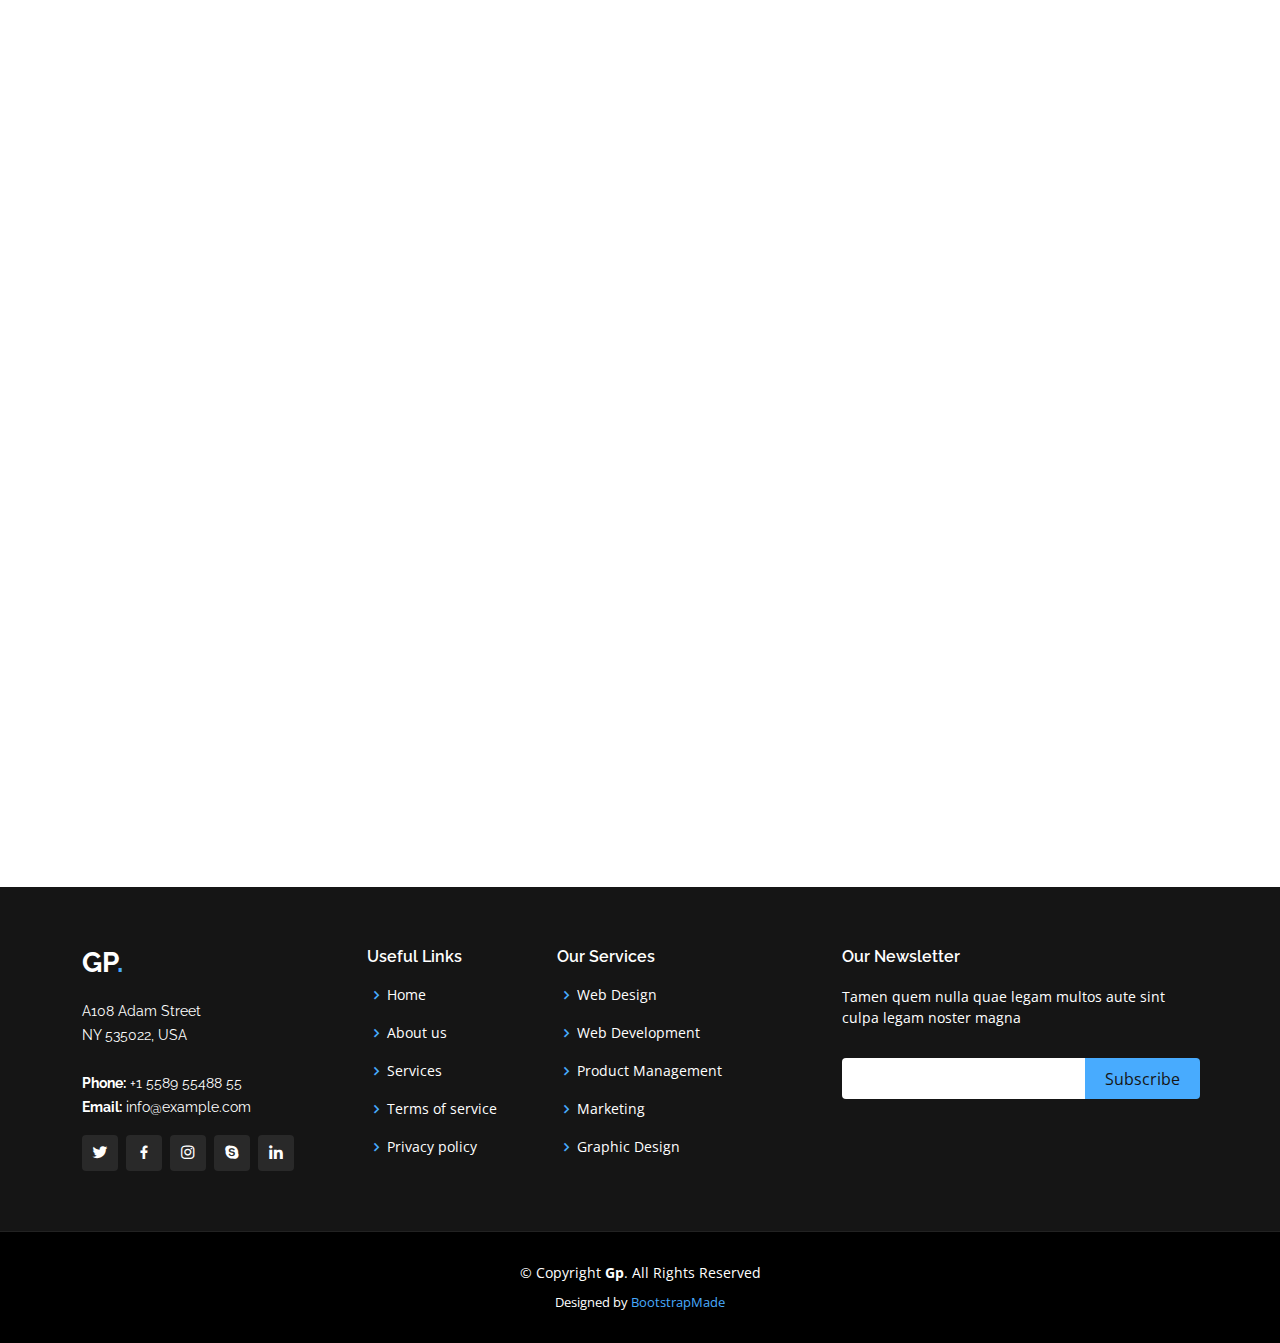
==== commit e9a23c77: "new portfolio" ====
--- a/index.html
+++ b/index.html
@@ -224,56 +224,56 @@
       <div class="container" data-aos="fade-up">
 
         <div class="section-title">
-          <h2>Services</h2>
-          <p>Check our Services</p>
+          <h2>Услуги</h2>
+          <p>Наши услуги</p>
         </div>
 
         <div class="row">
           <div class="col-lg-4 col-md-6 d-flex align-items-stretch" data-aos="zoom-in" data-aos-delay="100">
             <div class="icon-box">
-              <div class="icon"><i class="bx bxl-dribbble"></i></div>
-              <h4><a href="">Lorem Ipsum</a></h4>
-              <p>Voluptatum deleniti atque corrupti quos dolores et quas molestias excepturi</p>
+              <div class="icon"><i class="bx bx-code"></i></div>
+              <h4><a href="">Создание сайтов</a></h4>
+              <p>Мы разработаем для вас уникальный и функциональный сайт, который будет являться эффективным инструментом привлечения клиентов и укрепления вашего онлайн присутствия.</p>
             </div>
           </div>
 
           <div class="col-lg-4 col-md-6 d-flex align-items-stretch mt-4 mt-md-0" data-aos="zoom-in" data-aos-delay="200">
             <div class="icon-box">
-              <div class="icon"><i class="bx bx-file"></i></div>
-              <h4><a href="">Sed ut perspiciatis</a></h4>
-              <p>Duis aute irure dolor in reprehenderit in voluptate velit esse cillum dolore</p>
+              <div class="icon"><i class="bx bx-chat"></i></div>
+              <h4><a href="">Телеграм боты</a></h4>
+              <p>Улучшите коммуникацию с вашей аудиторией через наши интеллектуальные телеграм боты. Они обеспечат автоматизацию задач, улучшат обслуживание клиентов и помогут вам быть на шаг впереди конкурентов.</p>
             </div>
           </div>
 
           <div class="col-lg-4 col-md-6 d-flex align-items-stretch mt-4 mt-lg-0" data-aos="zoom-in" data-aos-delay="300">
             <div class="icon-box">
-              <div class="icon"><i class="bx bx-tachometer"></i></div>
-              <h4><a href="">Magni Dolores</a></h4>
-              <p>Excepteur sint occaecat cupidatat non proident, sunt in culpa qui officia</p>
+              <div class="icon"><i class="bx bx-cog"></i></div>
+              <h4><a href="">Платформы</a></h4>
+              <p>Мы создадим для вас мощные и гибкие платформы, которые позволят вам управлять вашим бизнесом эффективно и масштабировать его в соответствии с вашими потребностями</p>
             </div>
           </div>
 
           <div class="col-lg-4 col-md-6 d-flex align-items-stretch mt-4" data-aos="zoom-in" data-aos-delay="100">
             <div class="icon-box">
-              <div class="icon"><i class="bx bx-world"></i></div>
-              <h4><a href="">Nemo Enim</a></h4>
-              <p>At vero eos et accusamus et iusto odio dignissimos ducimus qui blanditiis</p>
-            </div>
-          </div>
-
-          <div class="col-lg-4 col-md-6 d-flex align-items-stretch mt-4" data-aos="zoom-in" data-aos-delay="200">
-            <div class="icon-box">
-              <div class="icon"><i class="bx bx-slideshow"></i></div>
-              <h4><a href="">Dele cardo</a></h4>
-              <p>Quis consequatur saepe eligendi voluptatem consequatur dolor consequuntur</p>
+              <div class="icon"><i class="bx bx-store"></i></div>
+              <h4><a href="">Интернет-магазины</a></h4>
+              <p>Покорите онлайн-рынок с нашими высококачественными интернет-магазинами. Мы предоставим вам удобную и безопасную платформу для продажи ваших товаров и услуг, привлечения новых клиентов и увеличения прибыли</p>
             </div>
           </div>
 
           <div class="col-lg-4 col-md-6 d-flex align-items-stretch mt-4" data-aos="zoom-in" data-aos-delay="300">
             <div class="icon-box">
-              <div class="icon"><i class="bx bx-arch"></i></div>
-              <h4><a href="">Divera don</a></h4>
-              <p>Modi nostrum vel laborum. Porro fugit error sit minus sapiente sit aspernatur</p>
+              <div class="icon"><i class="bx bx-server"></i></div>
+              <h4><a href="">Dev Ops</a></h4>
+              <p>Мы предлагаем полное сопровождение и поддержку вашего проекта с помощью DevOps-подхода. Наша команда опытных специалистов обеспечит непрерывную работу вашего приложения или платформы, а также готова быстро реагировать на любые изменения и требования.</p>
+            </div>
+          </div>
+
+          <div class="col-lg-4 col-md-6 d-flex align-items-stretch mt-4" data-aos="zoom-in" data-aos-delay="300">
+            <div class="icon-box">
+              <div class="icon"><i class="bx bx-mobile"></i></div>
+              <h4><a href="">IOS-Android</a></h4>
+              <p>Оставьте след в мобильном мире с нашими высококачественными приложениями для iOS и Android. Мы создадим для вас интуитивно понятные и функциональные приложения, которые будут радовать ваших пользователей и укреплять вашу брендовую репутацию.</p>
             </div>
           </div>
 
@@ -288,9 +288,9 @@
       <div class="container" data-aos="zoom-in">
 
         <div class="text-center">
-          <h3>Call To Action</h3>
-          <p> Duis aute irure dolor in reprehenderit in voluptate velit esse cillum dolore eu fugiat nulla pariatur. Excepteur sint occaecat cupidatat non proident, sunt in culpa qui officia deserunt mollit anim id est laborum.</p>
-          <a class="cta-btn" href="#">Call To Action</a>
+          <h3>Бесплатная консультацию</h3>
+          <p> Готовы воплотить ваши идеи в реальность? Начните преуспевать в онлайн-мире сегодня! Свяжитесь с нами для получения бесплатной консультации и узнайте, как наши услуги могут помочь вам достичь успеха. Не упускайте возможность улучшить ваш бизнес и привлечь больше клиентов</p>
+          <a class="cta-btn" href="#">Получить</a>
         </div>
 
       </div>
@@ -301,17 +301,20 @@
       <div class="container" data-aos="fade-up">
 
         <div class="section-title">
-          <h2>Portfolio</h2>
-          <p>Check our Portfolio</p>
+          <h2>Портфолио</h2>
+          <p>Наши портфолио</p>
         </div>
 
         <div class="row" data-aos="fade-up" data-aos-delay="100">
           <div class="col-lg-12 d-flex justify-content-center">
             <ul id="portfolio-flters">
-              <li data-filter="*" class="filter-active">All</li>
-              <li data-filter=".filter-app">App</li>
-              <li data-filter=".filter-card">Card</li>
-              <li data-filter=".filter-web">Web</li>
+              <li data-filter="*" class="filter-active">Все</li>
+              <li data-filter=".filter-app">Интернет-магазины</li>
+              <li data-filter=".filter-platforms">Платформы</li>
+              <li data-filter=".filter-card">Многостраничные сайты</li>
+              <li data-filter=".filter-web">Лендинг пейдж</li>
+              <li data-filter=".filter-tg">Телеграм боты</li>
+              <li data-filter=".filter-other">Другие</li>
             </ul>
           </div>
         </div>
@@ -320,13 +323,41 @@
 
           <div class="col-lg-4 col-md-6 portfolio-item filter-app">
             <div class="portfolio-wrap">
-              <img src="assets/img/portfolio/portfolio-1.jpg" class="img-fluid" alt="">
-              <div class="portfolio-info">
-                <h4>App 1</h4>
-                <p>App</p>
-                <div class="portfolio-links">
-                  <a href="assets/img/portfolio/portfolio-1.jpg" data-gallery="portfolioGallery" class="portfolio-lightbox" title="App 1"><i class="bx bx-plus"></i></a>
-                  <a href="portfolio-details.html" title="More Details"><i class="bx bx-link"></i></a>
+              <img src="assets/img/portfolio/uskunalar.png" class="img-fluid" alt="">
+              <div class="portfolio-info">
+                <h4>Uskunalar.uz</h4>
+                <p>Интернет магазин</p>
+                <div class="portfolio-links">
+                  <a href="assets/img/portfolio/uskunalar.png" data-gallery="portfolioGallery" class="portfolio-lightbox" title="Uskunalar.uz"><i class="bx bx-plus"></i></a>
+                  <a href="https:uskunalar.uz" target="_blank" title="Подробнее"><i class="bx bx-link"></i></a>
+                </div>
+              </div>
+            </div>
+          </div>
+
+          <div class="col-lg-4 col-md-6 portfolio-item filter-platforms">
+            <div class="portfolio-wrap">
+              <img src="assets/img/portfolio/mediaclub.png" class="img-fluid" alt="">
+              <div class="portfolio-info">
+                <h4>Mediaclub.uz</h4>
+                <p>Платформа для mediaclub.uz</p>
+                <div class="portfolio-links">
+                  <a href="assets/img/portfolio/mediaclub.png" data-gallery="portfolioGallery" class="portfolio-lightbox" title="Mediaclub.uz"><i class="bx bx-plus"></i></a>
+                  <a href="https:mediaclub.uz" target="_blank" title="Подробнее"><i class="bx bx-link"></i></a>
+                </div>
+              </div>
+            </div>
+          </div>
+
+          <div class="col-lg-4 col-md-6 portfolio-item filter-card">
+            <div class="portfolio-wrap">
+              <img src="assets/img/portfolio/nayuta.png" class="img-fluid" alt="">
+              <div class="portfolio-info">
+                <h4>Nayuta.uz</h4>
+                <p>Банк для Nayuta.uz</p>
+                <div class="portfolio-links">
+                  <a href="assets/img/portfolio/nayuta.png" data-gallery="portfolioGallery" class="portfolio-lightbox" title="Nayuta.uz"><i class="bx bx-plus"></i></a>
+                  <a href="https:nayuta.uz" target="_blank" title="Подробнее"><i class="bx bx-link"></i></a>
                 </div>
               </div>
             </div>
@@ -334,27 +365,27 @@
 
           <div class="col-lg-4 col-md-6 portfolio-item filter-web">
             <div class="portfolio-wrap">
-              <img src="assets/img/portfolio/portfolio-2.jpg" class="img-fluid" alt="">
-              <div class="portfolio-info">
-                <h4>Web 3</h4>
-                <p>Web</p>
-                <div class="portfolio-links">
-                  <a href="assets/img/portfolio/portfolio-2.jpg" data-gallery="portfolioGallery" class="portfolio-lightbox" title="Web 3"><i class="bx bx-plus"></i></a>
-                  <a href="portfolio-details.html" title="More Details"><i class="bx bx-link"></i></a>
-                </div>
-              </div>
-            </div>
-          </div>
-
-          <div class="col-lg-4 col-md-6 portfolio-item filter-app">
-            <div class="portfolio-wrap">
-              <img src="assets/img/portfolio/portfolio-3.jpg" class="img-fluid" alt="">
-              <div class="portfolio-info">
-                <h4>App 2</h4>
-                <p>App</p>
-                <div class="portfolio-links">
-                  <a href="assets/img/portfolio/portfolio-3.jpg" data-gallery="portfolioGallery" class="portfolio-lightbox" title="App 2"><i class="bx bx-plus"></i></a>
-                  <a href="portfolio-details.html" title="More Details"><i class="bx bx-link"></i></a>
+              <img src="assets/img/portfolio/oftobnur.jpg" class="img-fluid" alt="">
+              <div class="portfolio-info">
+                <h4>oftobnur.uz</h4>
+                <p>Лендинг для oftobnur.uz</p>
+                <div class="portfolio-links">
+                  <a href="assets/img/portfolio/oftobnur.jpg" data-gallery="portfolioGallery" class="portfolio-lightbox" title="oftobnur.uz"><i class="bx bx-plus"></i></a>
+                  <a href="http://oftobnur.uz/" target="_blank" title="Подробнее"><i class="bx bx-link"></i></a>
+                </div>
+              </div>
+            </div>
+          </div>
+
+          <div class="col-lg-4 col-md-6 portfolio-item filter-tg">
+            <div class="portfolio-wrap">
+              <img src="assets/img/portfolio/ilm-yolida.png" class="img-fluid" alt="">
+              <div class="portfolio-info">
+                <h4>Ilm yolida</h4>
+                <p>Телеграм бот</p>
+                <div class="portfolio-links">
+                  <a href="assets/img/portfolio/ilm-yolida.png" data-gallery="portfolioGallery" class="portfolio-lightbox" title="ilm-yolida"><i class="bx bx-plus"></i></a>
+                  <a href="https://t.me/IslomilmiyolidaBot" target="_blank" title="Подробнее"><i class="bx bx-link"></i></a>
                 </div>
               </div>
             </div>
@@ -362,13 +393,27 @@
 
           <div class="col-lg-4 col-md-6 portfolio-item filter-card">
             <div class="portfolio-wrap">
-              <img src="assets/img/portfolio/portfolio-4.jpg" class="img-fluid" alt="">
-              <div class="portfolio-info">
-                <h4>Card 2</h4>
-                <p>Card</p>
-                <div class="portfolio-links">
-                  <a href="assets/img/portfolio/portfolio-4.jpg" data-gallery="portfolioGallery" class="portfolio-lightbox" title="Card 2"><i class="bx bx-plus"></i></a>
-                  <a href="portfolio-details.html" title="More Details"><i class="bx bx-link"></i></a>
+              <img src="assets/img/portfolio/media-pipe.png" class="img-fluid" alt="">
+              <div class="portfolio-info">
+                <h4>Media Pipe</h4>
+                <p>Детектор руки</p>
+                <div class="portfolio-links">
+                  <a href="assets/img/portfolio/media-pipe.png" data-gallery="portfolioGallery" class="portfolio-lightbox" title="Media-Pipe"><i class="bx bx-plus"></i></a>
+                  <a href="https://fathullalatipov.github.io/Media-Pipe-Fathulla/" title="Подробнее"><i class="bx bx-link"></i></a>
+                </div>
+              </div>
+            </div>
+          </div>
+
+          <div class="col-lg-4 col-md-6 portfolio-item filter-card">
+            <div class="portfolio-wrap">
+              <img src="assets/img/portfolio/gipermart.png" class="img-fluid" alt="">
+              <div class="portfolio-info">
+                <h4>Gipermart.uz</h4>
+                <p>Интернет магазин</p>
+                <div class="portfolio-links">
+                  <a href="assets/img/portfolio/gipermart.png" data-gallery="portfolioGallery" class="portfolio-lightbox" title="Gipermart.uz"><i class="bx bx-plus"></i></a>
+                  <a href="https:gipermart.uz" title="Подробнее"><i class="bx bx-link"></i></a>
                 </div>
               </div>
             </div>
@@ -376,55 +421,13 @@
 
           <div class="col-lg-4 col-md-6 portfolio-item filter-web">
             <div class="portfolio-wrap">
-              <img src="assets/img/portfolio/portfolio-5.jpg" class="img-fluid" alt="">
-              <div class="portfolio-info">
-                <h4>Web 2</h4>
-                <p>Web</p>
-                <div class="portfolio-links">
-                  <a href="assets/img/portfolio/portfolio-5.jpg" data-gallery="portfolioGallery" class="portfolio-lightbox" title="Web 2"><i class="bx bx-plus"></i></a>
-                  <a href="portfolio-details.html" title="More Details"><i class="bx bx-link"></i></a>
-                </div>
-              </div>
-            </div>
-          </div>
-
-          <div class="col-lg-4 col-md-6 portfolio-item filter-app">
-            <div class="portfolio-wrap">
-              <img src="assets/img/portfolio/portfolio-6.jpg" class="img-fluid" alt="">
-              <div class="portfolio-info">
-                <h4>App 3</h4>
-                <p>App</p>
-                <div class="portfolio-links">
-                  <a href="assets/img/portfolio/portfolio-6.jpg" data-gallery="portfolioGallery" class="portfolio-lightbox" title="App 3"><i class="bx bx-plus"></i></a>
-                  <a href="portfolio-details.html" title="More Details"><i class="bx bx-link"></i></a>
-                </div>
-              </div>
-            </div>
-          </div>
-
-          <div class="col-lg-4 col-md-6 portfolio-item filter-card">
-            <div class="portfolio-wrap">
-              <img src="assets/img/portfolio/portfolio-7.jpg" class="img-fluid" alt="">
-              <div class="portfolio-info">
-                <h4>Card 1</h4>
-                <p>Card</p>
-                <div class="portfolio-links">
-                  <a href="assets/img/portfolio/portfolio-7.jpg" data-gallery="portfolioGallery" class="portfolio-lightbox" title="Card 1"><i class="bx bx-plus"></i></a>
-                  <a href="portfolio-details.html" title="More Details"><i class="bx bx-link"></i></a>
-                </div>
-              </div>
-            </div>
-          </div>
-
-          <div class="col-lg-4 col-md-6 portfolio-item filter-card">
-            <div class="portfolio-wrap">
-              <img src="assets/img/portfolio/portfolio-8.jpg" class="img-fluid" alt="">
-              <div class="portfolio-info">
-                <h4>Card 3</h4>
-                <p>Card</p>
-                <div class="portfolio-links">
-                  <a href="assets/img/portfolio/portfolio-8.jpg" data-gallery="portfolioGallery" class="portfolio-lightbox" title="Card 3"><i class="bx bx-plus"></i></a>
-                  <a href="portfolio-details.html" title="More Details"><i class="bx bx-link"></i></a>
+              <img src="assets/img/portfolio/marketing.jpg" class="img-fluid" alt="">
+              <div class="portfolio-info">
+                <h4>Bright media</h4>
+                <p>Многостраничный сайт</p>
+                <div class="portfolio-links">
+                  <a href="assets/img/portfolio/marketing.jpg" data-gallery="portfolioGallery" class="portfolio-lightbox" title="Bright Media"><i class="bx bx-plus"></i></a>
+                  <a href="https://fathullalatipov.github.io/br/" title="Подробнее"><i class="bx bx-link"></i></a>
                 </div>
               </div>
             </div>
@@ -432,17 +435,76 @@
 
           <div class="col-lg-4 col-md-6 portfolio-item filter-web">
             <div class="portfolio-wrap">
-              <img src="assets/img/portfolio/portfolio-9.jpg" class="img-fluid" alt="">
-              <div class="portfolio-info">
-                <h4>Web 3</h4>
-                <p>Web</p>
-                <div class="portfolio-links">
-                  <a href="assets/img/portfolio/portfolio-9.jpg" data-gallery="portfolioGallery" class="portfolio-lightbox" title="Web 3"><i class="bx bx-plus"></i></a>
-                  <a href="portfolio-details.html" title="More Details"><i class="bx bx-link"></i></a>
-                </div>
-              </div>
-            </div>
-          </div>
+              <img src="assets/img/portfolio/chat.jpg" class="img-fluid" alt="">
+              <div class="portfolio-info">
+                <h4>Чат</h4>
+                <p>Чат для общения</p>
+                <div class="portfolio-links">
+                  <a href="assets/img/portfolio/chat.jpg" data-gallery="portfolioGallery" class="portfolio-lightbox" title="Chat"><i class="bx bx-plus"></i></a>
+                  <a href="http://185.232.169.252:8002/" title="Подробнее"><i class="bx bx-link"></i></a>
+                </div>
+              </div>
+            </div>
+          </div>
+
+
+          <div class="col-lg-4 col-md-6 portfolio-item filter-web">
+            <div class="portfolio-wrap">
+              <img src="assets/img/portfolio/055agency.png" class="img-fluid" alt="">
+              <div class="portfolio-info">
+                <h4>055 Agency</h4>
+                <p>Одностроничный сайт</p>
+                <div class="portfolio-links">
+                  <a href="assets/img/portfolio/055agency.png" data-gallery="portfolioGallery" class="portfolio-lightbox" title="Bright Media"><i class="bx bx-plus"></i></a>
+                  <a href="https://055agency.uz" title="Подробнее"><i class="bx bx-link"></i></a>
+                </div>
+              </div>
+            </div>
+          </div>
+
+
+          <div class="col-lg-4 col-md-6 portfolio-item filter-web">
+            <div class="portfolio-wrap">
+              <img src="assets/img/portfolio/wordmap.png" class="img-fluid" alt="">
+              <div class="portfolio-info">
+                <h4>Wordmap</h4>
+                <p>Одностроничный сайт</p>
+                <div class="portfolio-links">
+                  <a href="assets/img/portfolio/wordmap.png" data-gallery="portfolioGallery" class="portfolio-lightbox" title="Wordmap"><i class="bx bx-plus"></i></a>
+                  <a href="https://wordmap.uz" title="Подробнее"><i class="bx bx-link"></i></a>
+                </div>
+              </div>
+            </div>
+          </div>
+
+          <div class="col-lg-4 col-md-6 portfolio-item filter-platforms">
+            <div class="portfolio-wrap">
+              <img src="assets/img/portfolio/taminot24.png" class="img-fluid" alt="">
+              <div class="portfolio-info">
+                <h4>Taminot24</h4>
+                <p>Многостраничный сайт</p>
+                <div class="portfolio-links">
+                  <a href="assets/img/portfolio/taminot24.png" data-gallery="portfolioGallery" class="portfolio-lightbox" title="Taminot24"><i class="bx bx-plus"></i></a>
+                  <a href="https:taminot24.uz" target="_blank" title="Подробнее"><i class="bx bx-link"></i></a>
+                </div>
+              </div>
+            </div>
+          </div>
+
+          <div class="col-lg-4 col-md-6 portfolio-item filter-platforms">
+            <div class="portfolio-wrap">
+              <img src="assets/img/portfolio/shop2.png" class="img-fluid" alt="">
+              <div class="portfolio-info">
+                <h4>Toyshop</h4>
+                <p>Интернет магазин</p>
+                <div class="portfolio-links">
+                  <a href="assets/img/portfolio/shop2.png" data-gallery="portfolioGallery" class="portfolio-lightbox" title="Toyshop.uz"><i class="bx bx-plus"></i></a>
+                  <a href="http://185.232.169.252:83/ru/" target="_blank" title="Подробнее"><i class="bx bx-link"></i></a>
+                </div>
+              </div>
+            </div>
+          </div>
+
 
         </div>
 
--- a/assets/css/style.css
+++ b/assets/css/style.css
@@ -257,10 +257,12 @@
   background-color: #48abfe;
 }
 
-.navbar .dropdown:hover>ul {
-  opacity: 1;
-  top: 100%;
-  visibility: visible;
+@media (min-width: 768px)  {
+  .navbar .dropdown:hover>ul {
+    opacity: 1;
+    top: 100%;
+    visibility: visible;
+  }
 }
 
 .navbar .dropdown .dropdown ul {
@@ -269,12 +271,13 @@
   visibility: hidden;
 }
 
-.navbar .dropdown .dropdown:hover>ul {
-  opacity: 1;
-  top: 0;
-  left: 100%;
-  visibility: visible;
-}
+
+  .navbar .dropdown .dropdown:hover>ul {
+    opacity: 1;
+    top: 0;
+    left: 100%;
+    visibility: visible;
+  }
 
 @media (max-width: 1366px) {
   .navbar .dropdown .dropdown ul {
@@ -1677,4 +1680,15 @@
   text-align: center;
   font-size: 13px;
   color: #fff;
-}+}
+
+
+.visible {
+  opacity: 1 !important;
+  top: 100% !important;
+  visibility: visible !important;
+}
+
+.hidden {
+  visibility: hidden !important;
+}
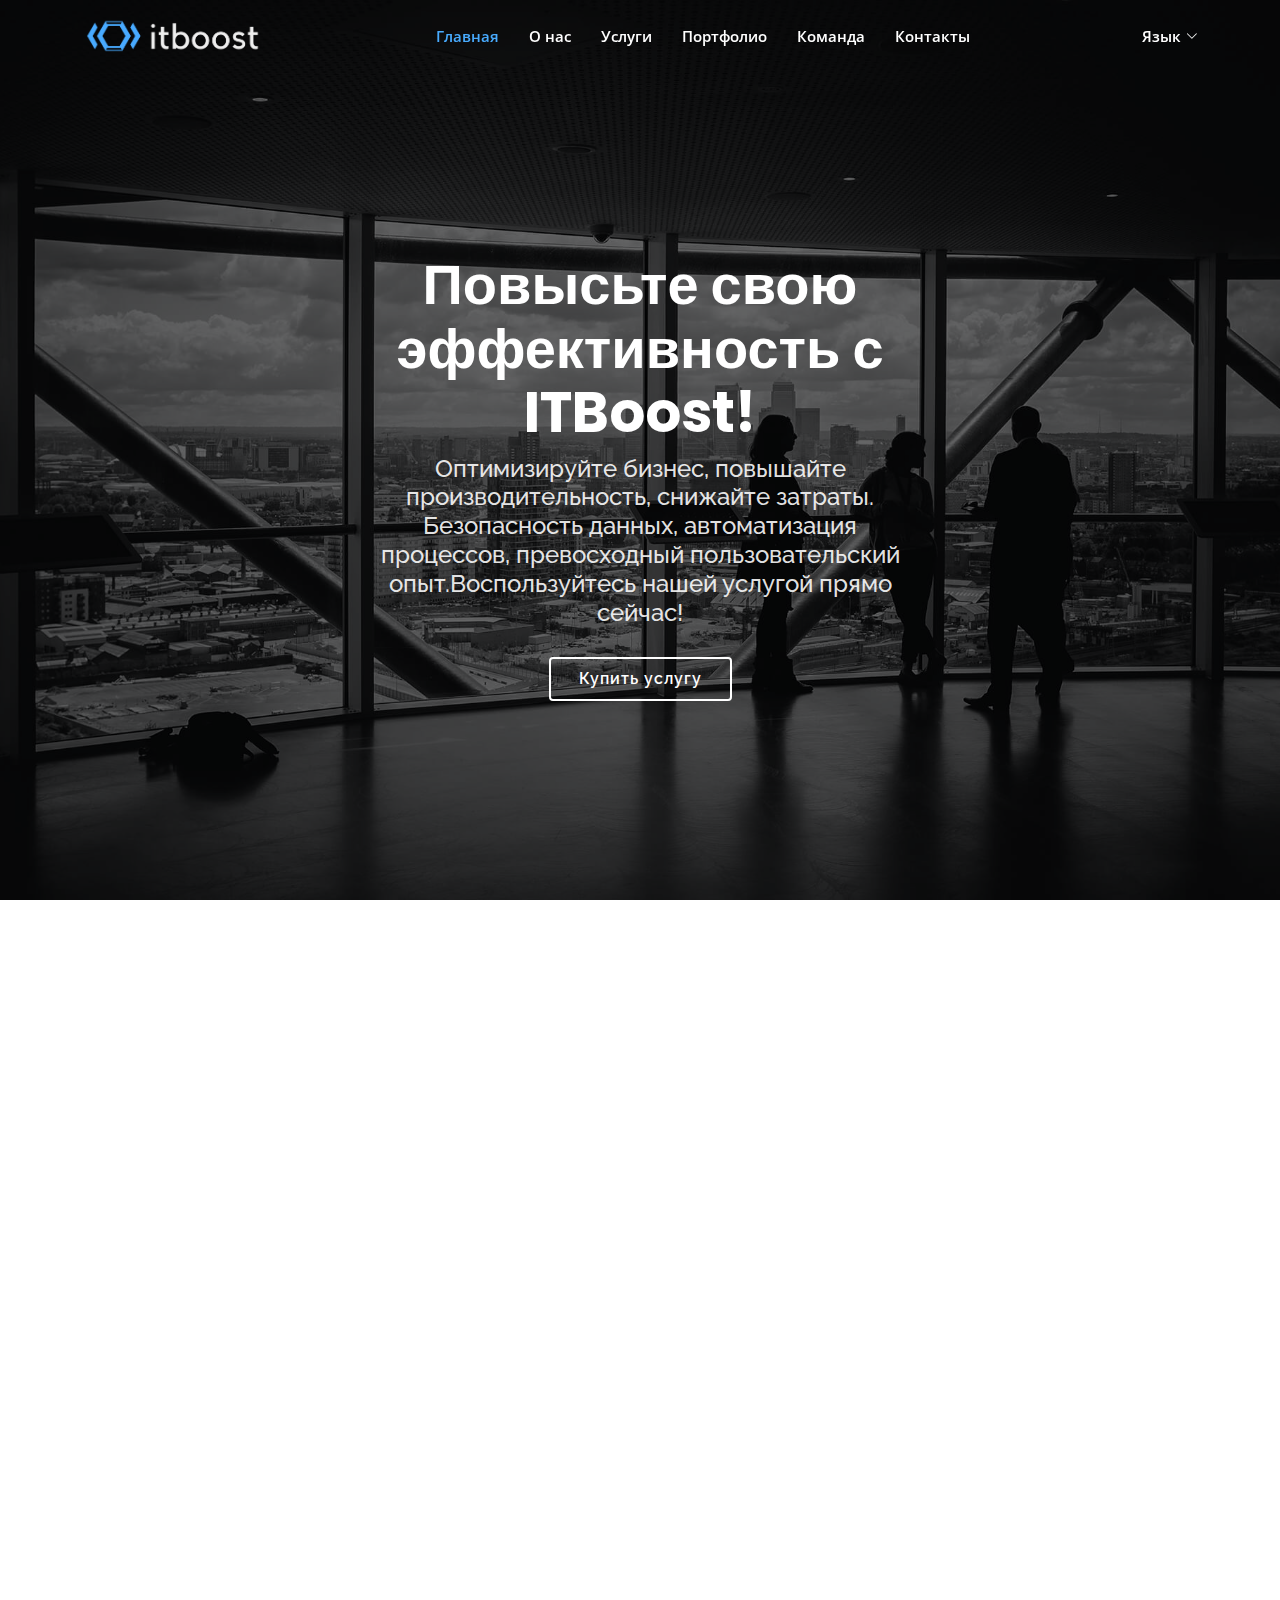
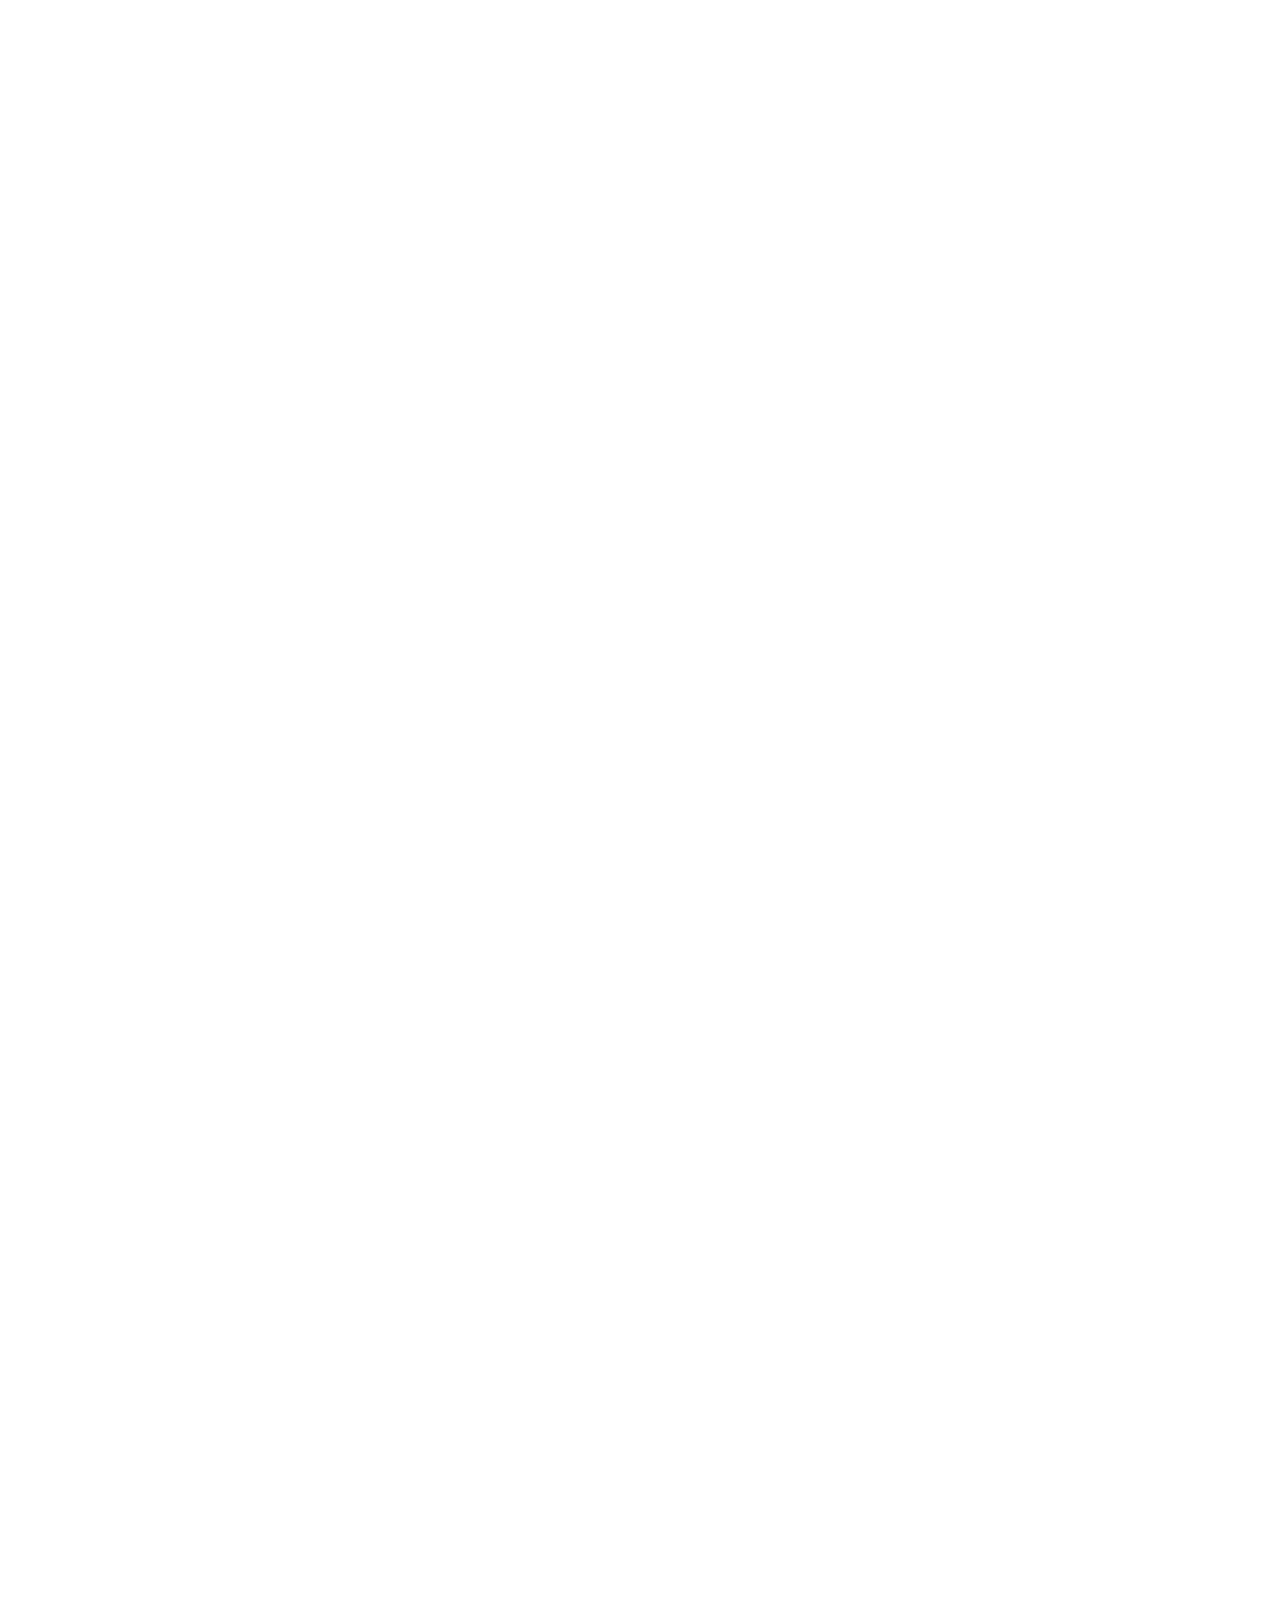
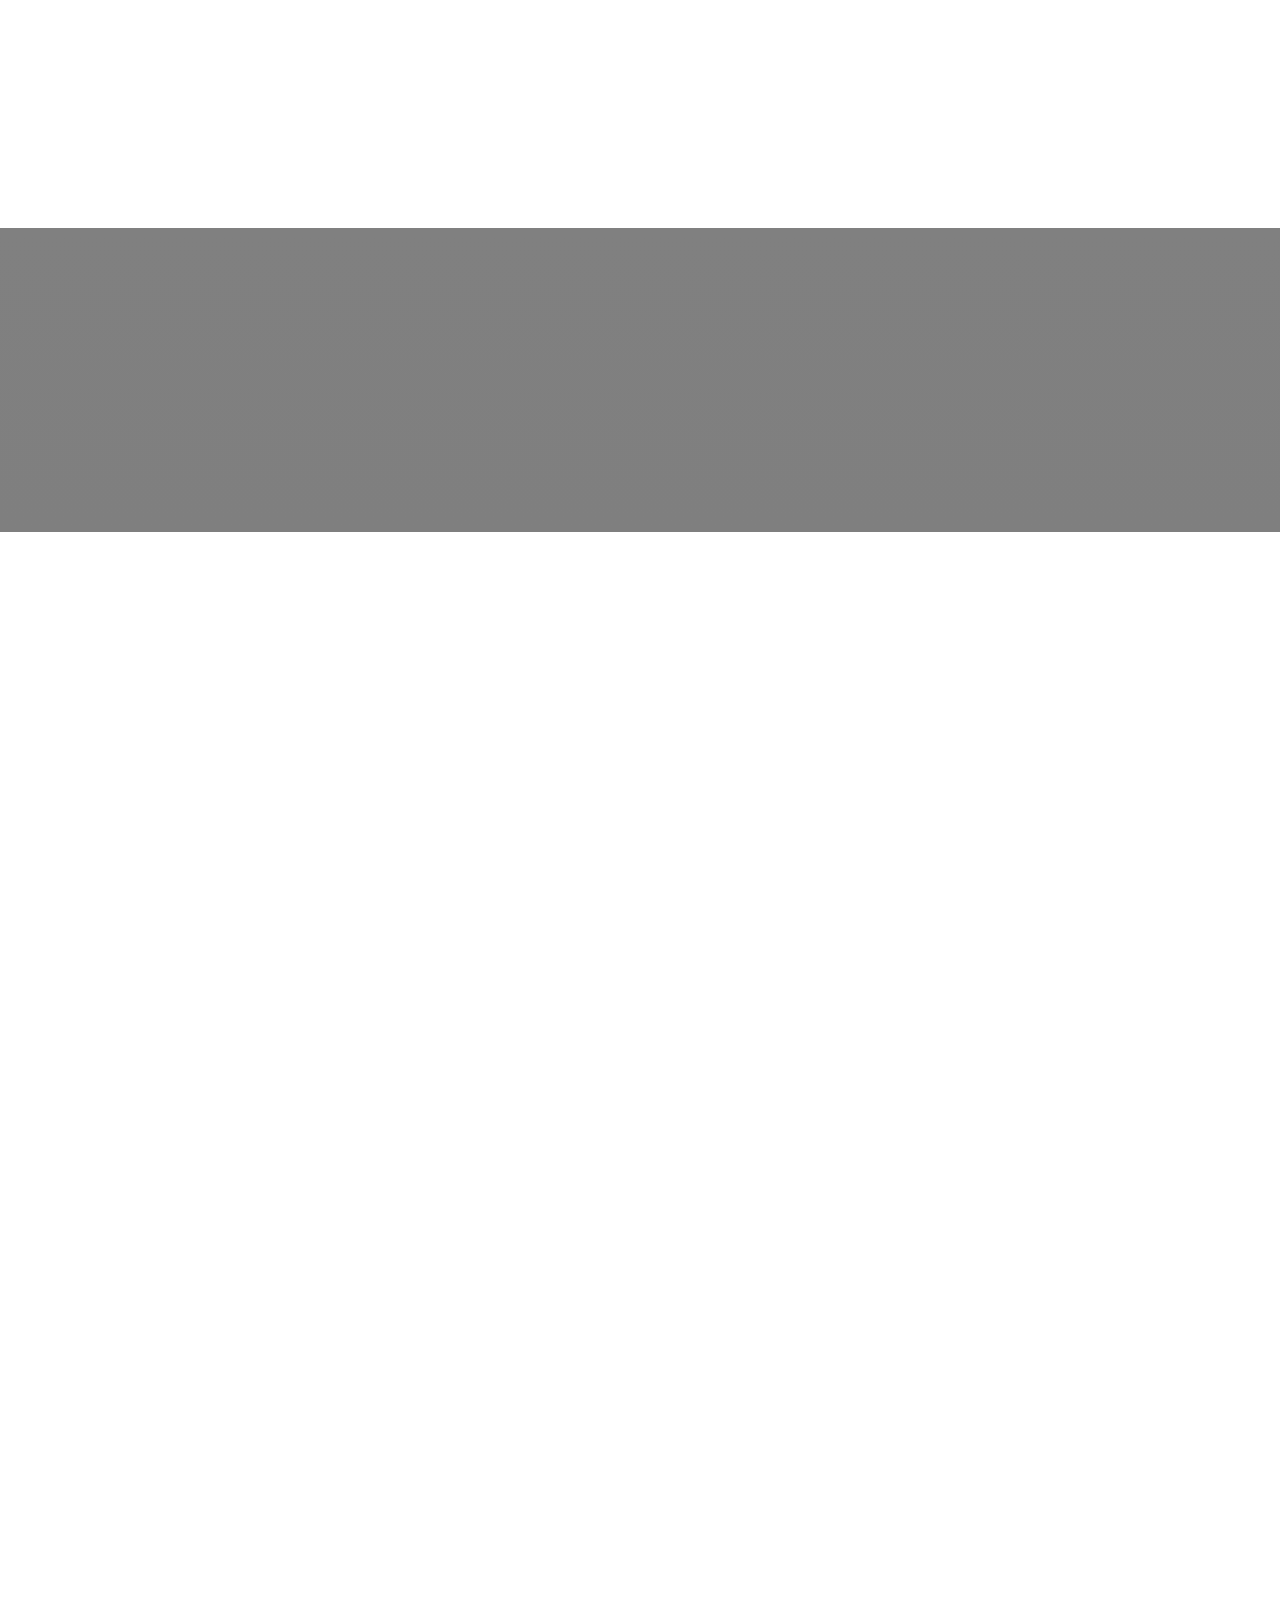
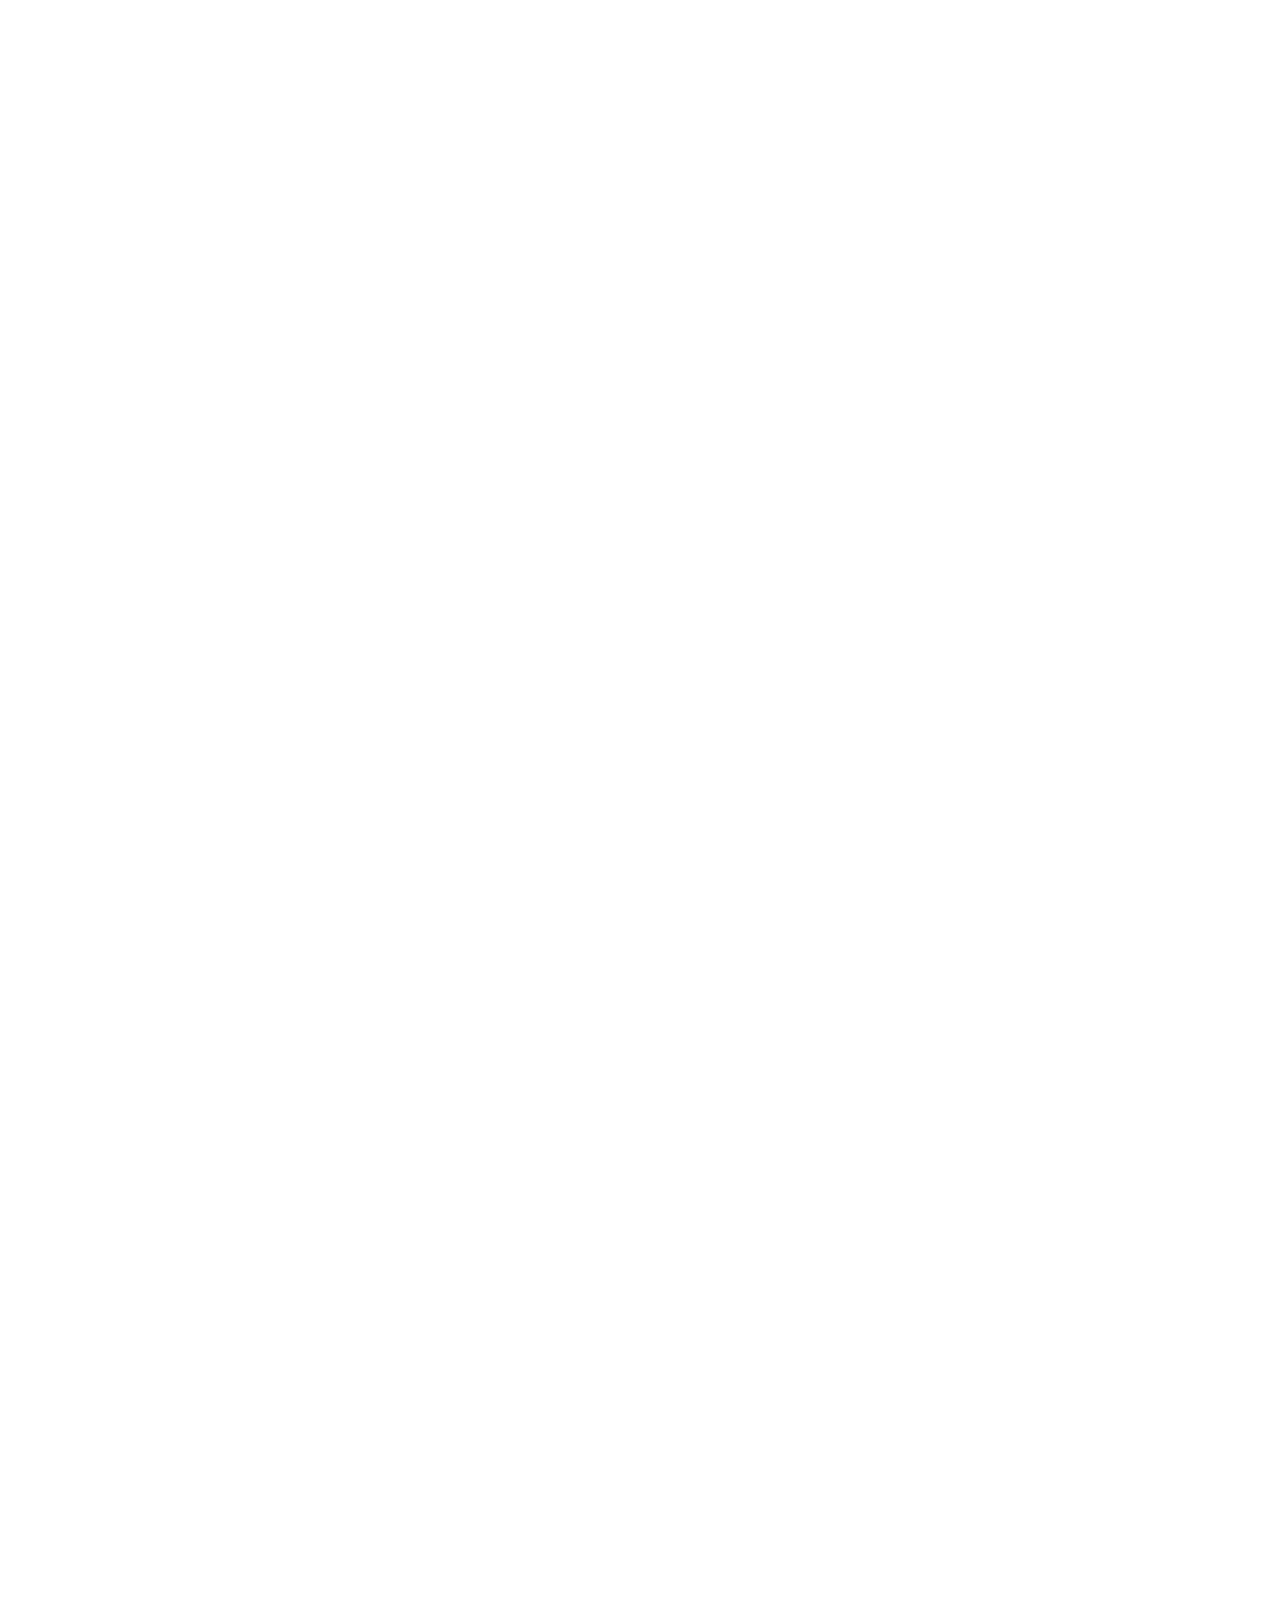
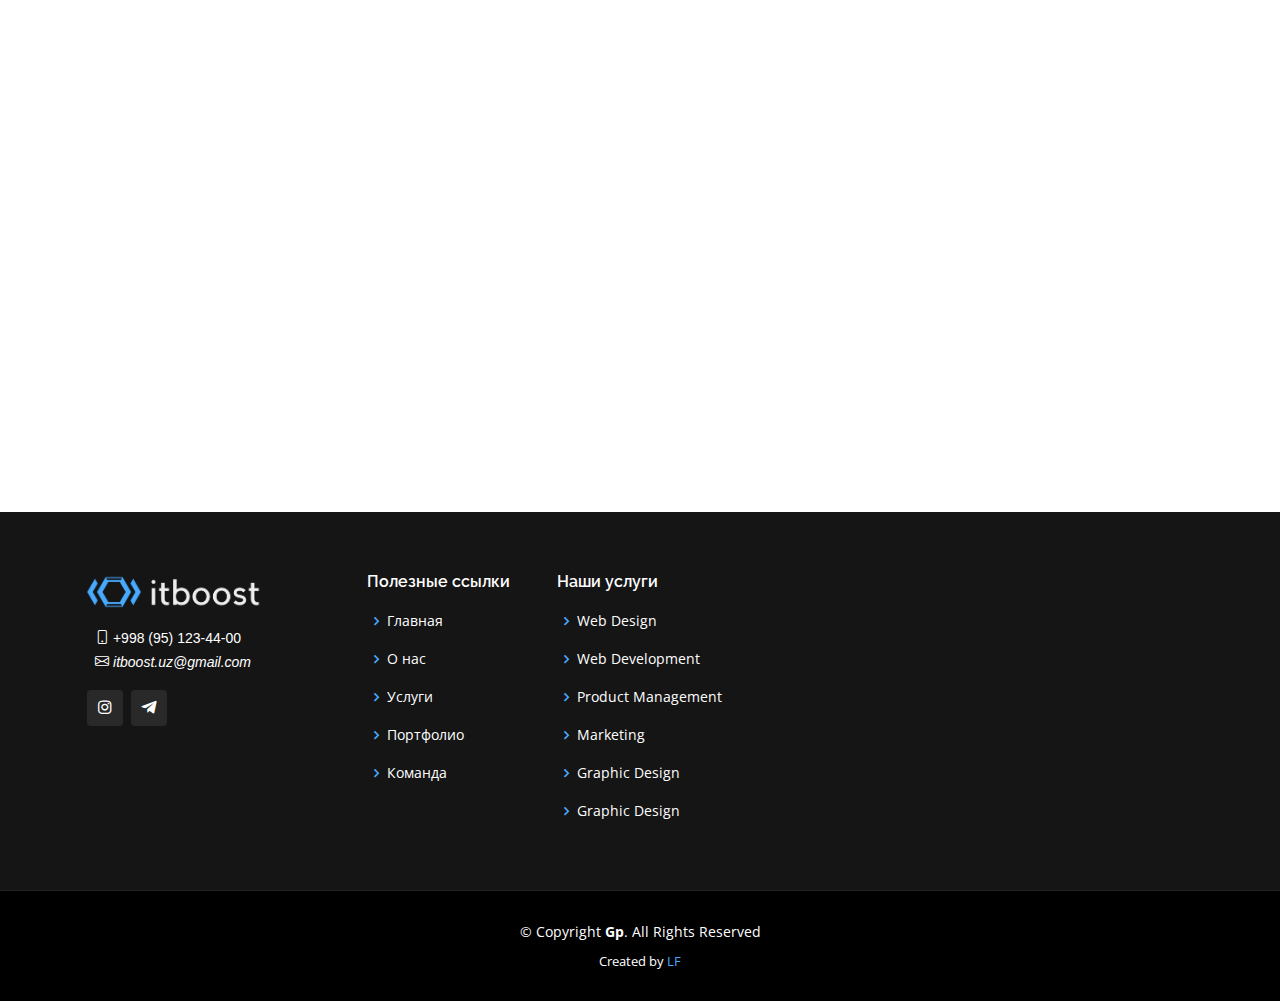
==== commit 1b78ca03: "new changes" ====
--- a/index.html
+++ b/index.html
@@ -505,80 +505,33 @@
             </div>
           </div>
 
+          <div class="col-lg-4 col-md-6 portfolio-item filter-platforms">
+            <div class="portfolio-wrap">
+              <img src="assets/img/portfolio/slotspot.png" class="img-fluid" alt="">
+              <div class="portfolio-info">
+                <h4>Slotspot</h4>
+                <p>Платформа</p>
+                <div class="portfolio-links">
+                  <a href="assets/img/portfolio/slotspot.png" data-gallery="portfolioGallery" class="portfolio-lightbox" title="Toyshop.uz"><i class="bx bx-plus"></i></a>
+                  <a href="https://slotspot.uz/" target="_blank" title="Подробнее"><i class="bx bx-link"></i></a>
+                </div>
+              </div>
+            </div>
+          </div>
+
 
         </div>
 
       </div>
     </section><!-- End Portfolio Section -->
-
-    <section id="pricing" class="pricing">
-      <div class="container" data-aos="fade-up">
-
-        <div class="section-title">
-          <h2>Pricing</h2>
-          <p>Ntetet</p>
-        </div>
-
-        <div class="row">
-
-          <div class="col-lg-4" data-aos="fade-up" data-aos-delay="100">
-            <div class="box">
-              <h3>Free Plan</h3>
-              <h4><sup>$</sup>0<span>per month</span></h4>
-              <ul>
-                <li><i class="bx bx-check"></i> Quam adipiscing vitae proin</li>
-                <li><i class="bx bx-check"></i> Nec feugiat nisl pretium</li>
-                <li><i class="bx bx-check"></i> Nulla at volutpat diam uteera</li>
-                <li class="na"><i class="bx bx-x"></i> <span>Pharetra massa massa ultricies</span></li>
-                <li class="na"><i class="bx bx-x"></i> <span>Massa ultricies mi quis hendrerit</span></li>
-              </ul>
-              <a href="#contact" class="buy-btn">Заказать услугу</a>
-            </div>
-          </div>
-
-          <div class="col-lg-4 mt-4 mt-lg-0" data-aos="fade-up" data-aos-delay="200">
-            <div class="box featured">
-              <h3>Business Plan</h3>
-              <h4><sup>$</sup>29<span>per month</span></h4>
-              <ul>
-                <li><i class="bx bx-check"></i> Quam adipiscing vitae proin</li>
-                <li><i class="bx bx-check"></i> Nec feugiat nisl pretium</li>
-                <li><i class="bx bx-check"></i> Nulla at volutpat diam uteera</li>
-                <li><i class="bx bx-check"></i> Pharetra massa massa ultricies</li>
-                <li><i class="bx bx-check"></i> Massa ultricies mi quis hendrerit</li>
-              </ul>
-              <a href="#contact" class="buy-btn">Заказать услугу</a>
-            </div>
-          </div>
-
-          <div class="col-lg-4 mt-4 mt-lg-0" data-aos="fade-up" data-aos-delay="300">
-            <div class="box">
-              <h3>Developer Plan</h3>
-              <h4><sup>$</sup>49<span>per month</span></h4>
-              <ul>
-                <li><i class="bx bx-check"></i> Quam adipiscing vitae proin</li>
-                <li><i class="bx bx-check"></i> Nec feugiat nisl pretium</li>
-                <li><i class="bx bx-check"></i> Nulla at volutpat diam uteera</li>
-                <li><i class="bx bx-check"></i> Pharetra massa massa ultricies</li>
-                <li><i class="bx bx-check"></i> Massa ultricies mi quis hendrerit</li>
-              </ul>
-              <a href="#contact" class="buy-btn">Заказать услугу</a>
-            </div>
-          </div>
-
-        </div>
-
-      </div>
-    </section> 
-
  
     <!-- ======= Team Section ======= -->
     <section id="team" class="team">
       <div class="container" data-aos="fade-up">
 
         <div class="section-title">
-          <h2>Team</h2>
-          <p>Check our Team</p>
+          <h2>Команда</h2>
+          <p>Наша команда</p>
         </div>
 
         <div class="row">
@@ -586,17 +539,11 @@
           <div class="col-lg-3 col-md-6 d-flex align-items-stretch">
             <div class="member" data-aos="fade-up" data-aos-delay="100">
               <div class="member-img">
-                <img src="assets/img/team/team-1.jpg" class="img-fluid" alt="">
-                <div class="social">
-                  <a href=""><i class="bi bi-twitter"></i></a>
-                  <a href=""><i class="bi bi-facebook"></i></a>
-                  <a href=""><i class="bi bi-instagram"></i></a>
-                  <a href=""><i class="bi bi-linkedin"></i></a>
-                </div>
+                <img src="assets/img/team/me.png" class="img-fluid" alt="">
               </div>
               <div class="member-info">
-                <h4>Walter White</h4>
-                <span>Chief Executive Officer</span>
+                <h4>Fathulla</h4>
+                <span>CEO</span>
               </div>
             </div>
           </div>
@@ -604,17 +551,11 @@
           <div class="col-lg-3 col-md-6 d-flex align-items-stretch">
             <div class="member" data-aos="fade-up" data-aos-delay="200">
               <div class="member-img">
-                <img src="assets/img/team/team-2.jpg" class="img-fluid" alt="">
-                <div class="social">
-                  <a href=""><i class="bi bi-twitter"></i></a>
-                  <a href=""><i class="bi bi-facebook"></i></a>
-                  <a href=""><i class="bi bi-instagram"></i></a>
-                  <a href=""><i class="bi bi-linkedin"></i></a>
-                </div>
+                <img src="assets/img/team/front.png" class="img-fluid" alt="">
               </div>
               <div class="member-info">
-                <h4>Sarah Jhonson</h4>
-                <span>Product Manager</span>
+                <h4>Bahtibek</h4>
+                <span>Front End Developer</span>
               </div>
             </div>
           </div>
@@ -622,17 +563,11 @@
           <div class="col-lg-3 col-md-6 d-flex align-items-stretch">
             <div class="member" data-aos="fade-up" data-aos-delay="300">
               <div class="member-img">
-                <img src="assets/img/team/team-3.jpg" class="img-fluid" alt="">
-                <div class="social">
-                  <a href=""><i class="bi bi-twitter"></i></a>
-                  <a href=""><i class="bi bi-facebook"></i></a>
-                  <a href=""><i class="bi bi-instagram"></i></a>
-                  <a href=""><i class="bi bi-linkedin"></i></a>
-                </div>
+                <img src="assets/img/team/back.png" class="img-fluid" alt="">
               </div>
               <div class="member-info">
-                <h4>William Anderson</h4>
-                <span>CTO</span>
+                <h4>Jamil</h4>
+                <span>Back End Developer</span>
               </div>
             </div>
           </div>
@@ -640,17 +575,59 @@
           <div class="col-lg-3 col-md-6 d-flex align-items-stretch">
             <div class="member" data-aos="fade-up" data-aos-delay="400">
               <div class="member-img">
-                <img src="assets/img/team/team-4.jpg" class="img-fluid" alt="">
-                <div class="social">
-                  <a href=""><i class="bi bi-twitter"></i></a>
-                  <a href=""><i class="bi bi-facebook"></i></a>
-                  <a href=""><i class="bi bi-instagram"></i></a>
-                  <a href=""><i class="bi bi-linkedin"></i></a>
-                </div>
+                <img src="assets/img/team/ios-android.png" class="img-fluid" alt="">
               </div>
               <div class="member-info">
-                <h4>Amanda Jepson</h4>
-                <span>Accountant</span>
+                <h4>Yunusbek</h4>
+                <span>IOS-Android Developer</span>
+              </div>
+            </div>
+          </div>
+
+          <div class="col-lg-3 col-md-6 d-flex align-items-stretch">
+            <div class="member" data-aos="fade-up" data-aos-delay="400">
+              <div class="member-img">
+                <img src="assets/img/team/devops.png" class="img-fluid" alt="">
+              </div>
+              <div class="member-info">
+                <h4>Asilbek</h4>
+                <span>DevOps</span>
+              </div>
+            </div>
+          </div>
+          
+          <div class="col-lg-3 col-md-6 d-flex align-items-stretch">
+            <div class="member" data-aos="fade-up" data-aos-delay="400">
+              <div class="member-img">
+                <img src="assets/img/team/3dmax.png" class="img-fluid" alt="">
+              </div>
+              <div class="member-info">
+                <h4>Aziza</h4>
+                <span>Web Designer</span>
+              </div>
+            </div>
+          </div>
+          
+          <div class="col-lg-3 col-md-6 d-flex align-items-stretch">
+            <div class="member" data-aos="fade-up" data-aos-delay="400">
+              <div class="member-img">
+                <img src="assets/img/team/web.png" class="img-fluid" alt="">
+              </div>
+              <div class="member-info">
+                <h4>Kamila</h4>
+                <span>Front End Developer</span>
+              </div>
+            </div>
+          </div>
+          
+          <div class="col-lg-3 col-md-6 d-flex align-items-stretch">
+            <div class="member" data-aos="fade-up" data-aos-delay="400">
+              <div class="member-img">
+                <img src="assets/img/team/back2.png" class="img-fluid" alt="">
+              </div>
+              <div class="member-info">
+                <h4>Burhoniddin</h4>
+                <span>Back End Developer</span>
               </div>
             </div>
           </div>
@@ -665,12 +642,12 @@
       <div class="container" data-aos="fade-up">
 
         <div class="section-title">
-          <h2>Contact</h2>
-          <p>Contact Us</p>
+          <h2>Контакты</h2>
+          <p>Наши контакты</p>
         </div>
 
         <div>
-          <iframe style="border:0; width: 100%; height: 270px;" src="https://www.google.com/maps/embed?pb=!1m14!1m8!1m3!1d12097.433213460943!2d-74.0062269!3d40.7101282!3m2!1i1024!2i768!4f13.1!3m3!1m2!1s0x0%3A0xb89d1fe6bc499443!2sDowntown+Conference+Center!5e0!3m2!1smk!2sbg!4v1539943755621" frameborder="0" allowfullscreen></iframe>
+          <iframe style="border:0; width: 100%; height: 270px;" src="https://www.google.com/maps/embed?pb=!1m18!1m12!1m3!1d21794.12213100276!2d69.23901256929346!3d41.31268453720551!2m3!1f0!2f0!3f0!3m2!1i1024!2i768!4f13.1!3m3!1m2!1s0x38ae8b0cc379e9c3%3A0xa5a9323b4aa5cb98!2z0KLQsNGI0LrQtdC90YIsINCj0LfQsdC10LrQuNGB0YLQsNC9!5e0!3m2!1sru!2s!4v1687183570339!5m2!1sru!2s" frameborder="0" allowfullscreen></iframe>
         </div>
 
         <div class="row mt-5">
@@ -679,20 +656,20 @@
             <div class="info">
               <div class="address">
                 <i class="bi bi-geo-alt"></i>
-                <h4>Location:</h4>
-                <p>A108 Adam Street, New York, NY 535022</p>
+                <h4>Адрес:</h4>
+                <p>Узбекистан Ташкент</p>
               </div>
 
               <div class="email">
                 <i class="bi bi-envelope"></i>
                 <h4>Email:</h4>
-                <p>info@example.com</p>
+                <p>itboost.uz@gmail.com</p>
               </div>
 
               <div class="phone">
                 <i class="bi bi-phone"></i>
-                <h4>Call:</h4>
-                <p>+1 5589 55488 55s</p>
+                <h4>Номер телефона:</h4>
+                <a href="tel:+998951234400"><p>+998 (95) 123-44-00</p></a>
               </div>
 
             </div>
@@ -741,54 +718,42 @@
 
           <div class="col-lg-3 col-md-6">
             <div class="footer-info">
-              <h3>Gp<span>.</span></h3>
-              <p>
-                A108 Adam Street <br>
-                NY 535022, USA<br><br>
-                <strong>Phone:</strong> +1 5589 55488 55<br>
-                <strong>Email:</strong> info@example.com<br>
+              <img src="assets/img/logo/color-logo.png" style="width: 182px;" alt="">
+              <p style="font-family: sans-serif; margin: 5%;">
+               <a href="tel:+998951234400" style="color: #fff;"><i class="bi bi-phone"></i> <span>+998 (95) 123-44-00</span></a> 
+                <br>
+                <i class="bi bi-envelope"><span style="font-family: sans-serif;margin-left: 4px;">itboost.uz@gmail.com</span></i>
               </p>
-              <div class="social-links mt-3">
-                <a href="#" class="twitter"><i class="bx bxl-twitter"></i></a>
-                <a href="#" class="facebook"><i class="bx bxl-facebook"></i></a>
+              
+              <div class="social-links mt-3" style="margin: 5px;">
                 <a href="#" class="instagram"><i class="bx bxl-instagram"></i></a>
-                <a href="#" class="google-plus"><i class="bx bxl-skype"></i></a>
-                <a href="#" class="linkedin"><i class="bx bxl-linkedin"></i></a>
+                <a href="#" class="google-plus"><i class="bx bxl-telegram"></i></a>
               </div>
             </div>
           </div>
 
           <div class="col-lg-2 col-md-6 footer-links">
-            <h4>Useful Links</h4>
+            <h4>Полезные ссылки</h4>
             <ul>
-              <li><i class="bx bx-chevron-right"></i> <a href="#">Home</a></li>
-              <li><i class="bx bx-chevron-right"></i> <a href="#">About us</a></li>
-              <li><i class="bx bx-chevron-right"></i> <a href="#">Services</a></li>
-              <li><i class="bx bx-chevron-right"></i> <a href="#">Terms of service</a></li>
-              <li><i class="bx bx-chevron-right"></i> <a href="#">Privacy policy</a></li>
+              <li><i class="bx bx-chevron-right"></i> <a href="#hero" data-translate="home"></a></li>
+              <li><i class="bx bx-chevron-right"></i> <a href="#about" data-translate="about"></a></li>
+              <li><i class="bx bx-chevron-right"></i> <a href="#services" data-translate="services"></a></li>
+              <li><i class="bx bx-chevron-right"></i> <a href="#portfolio" data-translate="portfolio"></a></li>
+              <li><i class="bx bx-chevron-right"></i> <a href="#team" data-translate="team"></a></li>
             </ul>
           </div>
 
           <div class="col-lg-3 col-md-6 footer-links">
-            <h4>Our Services</h4>
+            <h4>Наши услуги</h4>
             <ul>
               <li><i class="bx bx-chevron-right"></i> <a href="#">Web Design</a></li>
               <li><i class="bx bx-chevron-right"></i> <a href="#">Web Development</a></li>
               <li><i class="bx bx-chevron-right"></i> <a href="#">Product Management</a></li>
               <li><i class="bx bx-chevron-right"></i> <a href="#">Marketing</a></li>
               <li><i class="bx bx-chevron-right"></i> <a href="#">Graphic Design</a></li>
+              <li><i class="bx bx-chevron-right"></i> <a href="#">Graphic Design</a></li>
             </ul>
           </div>
-
-          <div class="col-lg-4 col-md-6 footer-newsletter">
-            <h4>Our Newsletter</h4>
-            <p>Tamen quem nulla quae legam multos aute sint culpa legam noster magna</p>
-            <form action="" method="post">
-              <input type="email" name="email"><input type="submit" value="Subscribe">
-            </form>
-
-          </div>
-
         </div>
       </div>
     </div>
@@ -798,11 +763,7 @@
         &copy; Copyright <strong><span>Gp</span></strong>. All Rights Reserved
       </div>
       <div class="credits">
-        <!-- All the links in the footer should remain intact. -->
-        <!-- You can delete the links only if you purchased the pro version. -->
-        <!-- Licensing information: https://bootstrapmade.com/license/ -->
-        <!-- Purchase the pro version with working PHP/AJAX contact form: https://bootstrapmade.com/gp-free-multipurpose-html-bootstrap-template/ -->
-        Designed by <a href="https://bootstrapmade.com/">BootstrapMade</a>
+        Created by <a href="https://bootstrapmade.com/">LF</a>
       </div>
     </div>
   </footer><!-- End Footer -->
--- a/assets/css/style.css
+++ b/assets/css/style.css
@@ -1274,6 +1274,7 @@
 .team .member .member-img {
   position: relative;
   overflow: hidden;
+  margin-left: 13%;
 }
 
 .team .member .social {
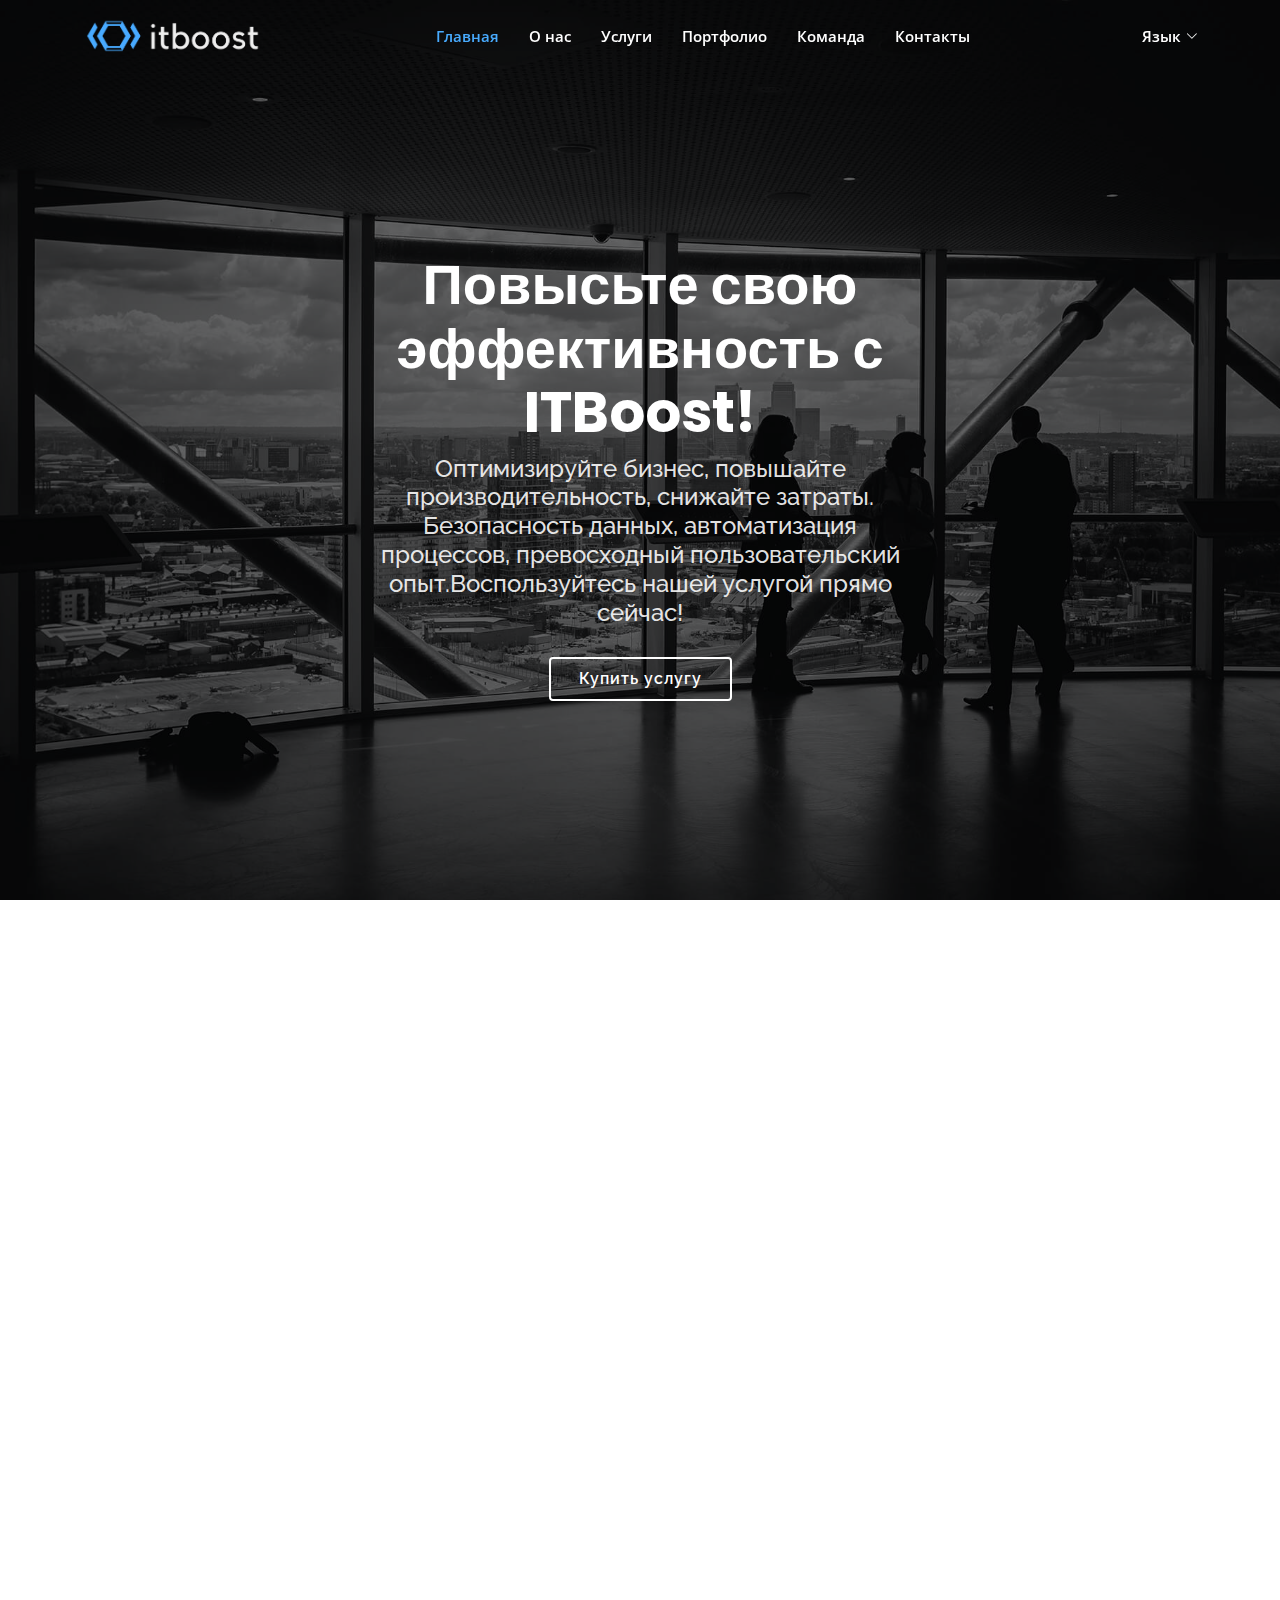
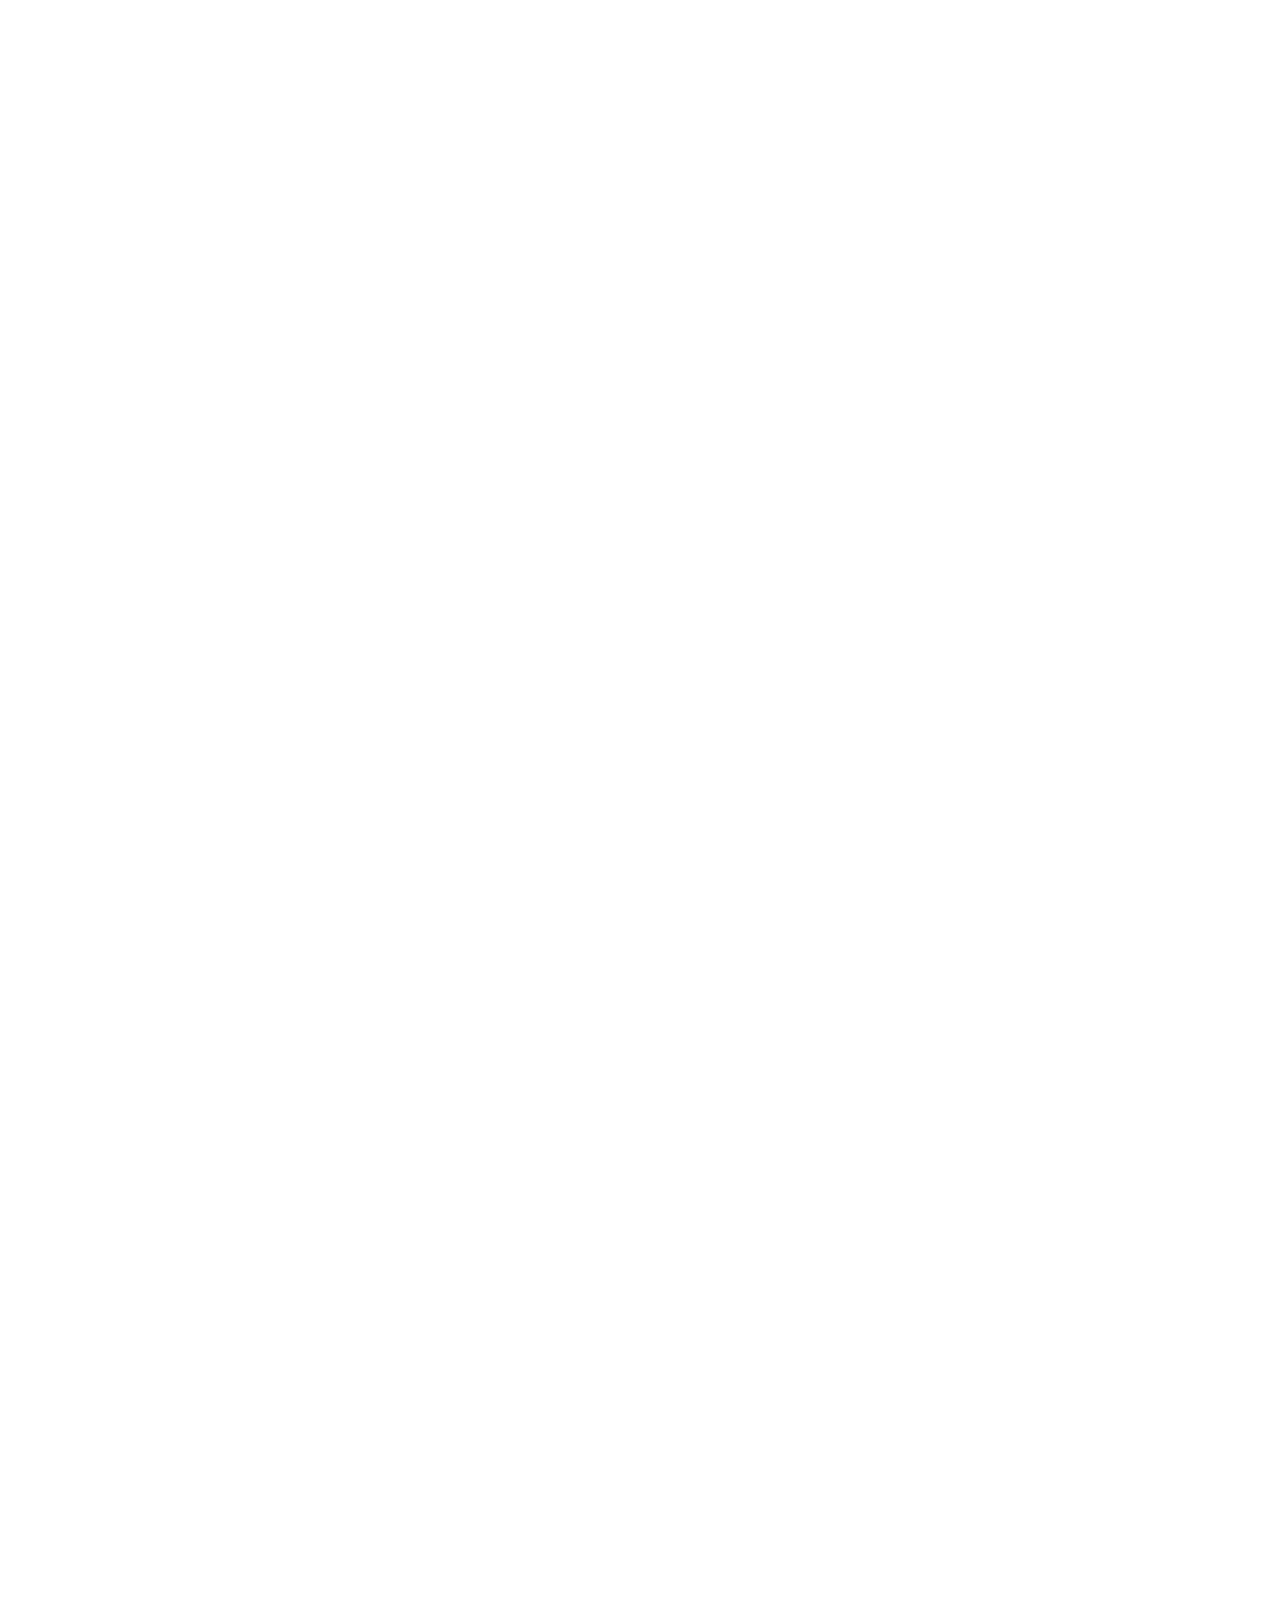
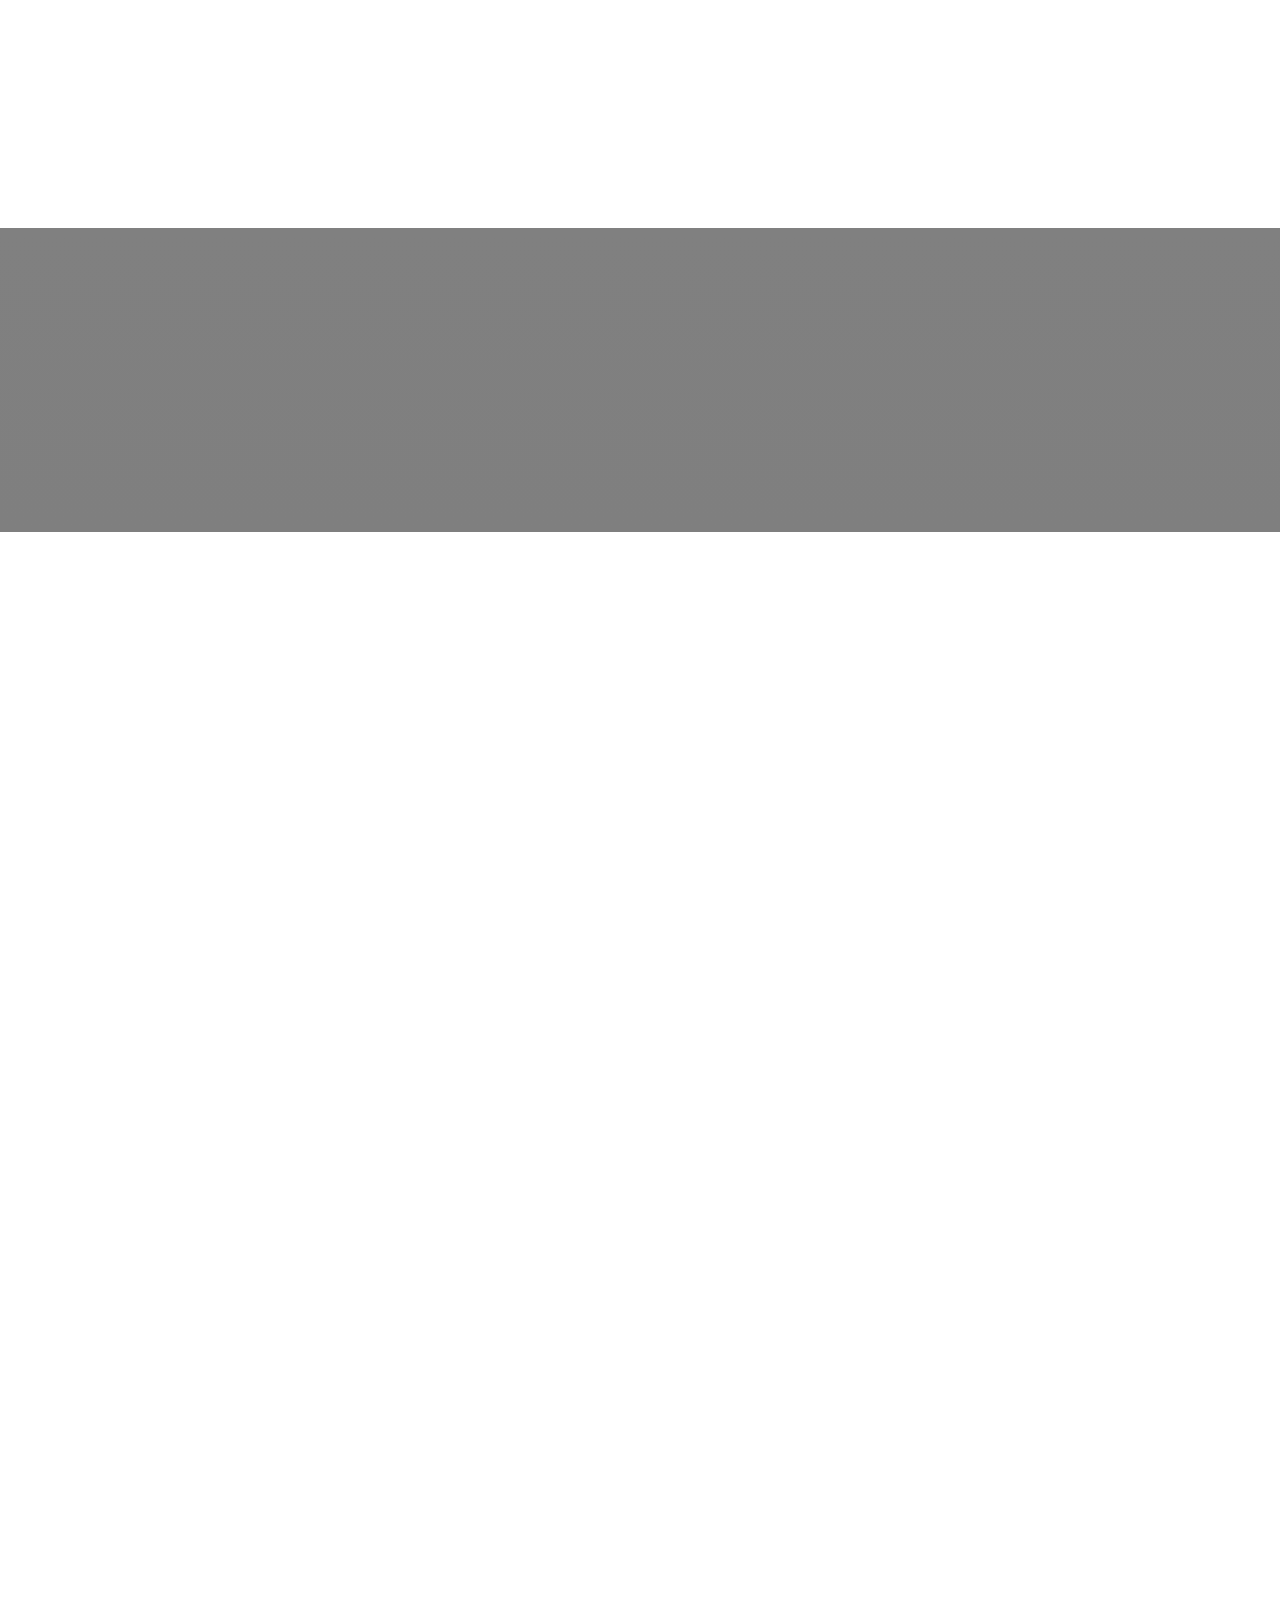
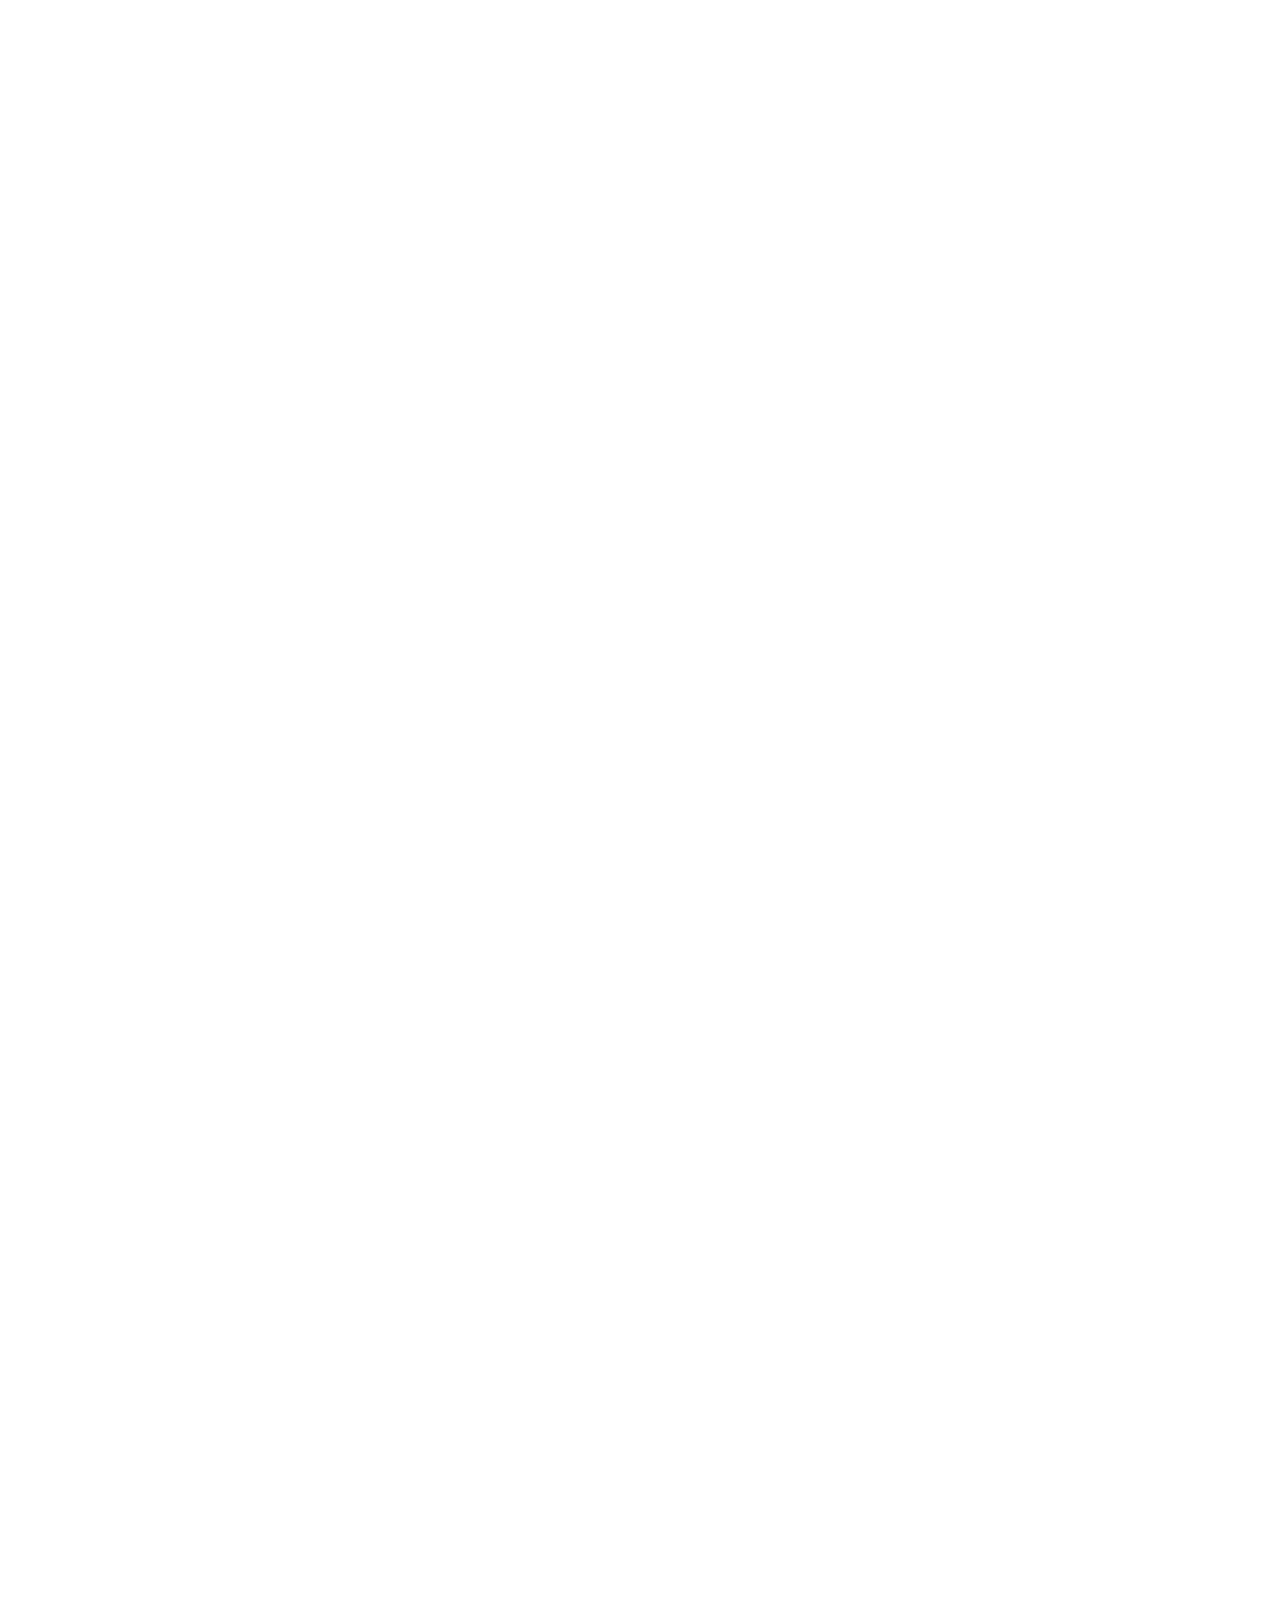
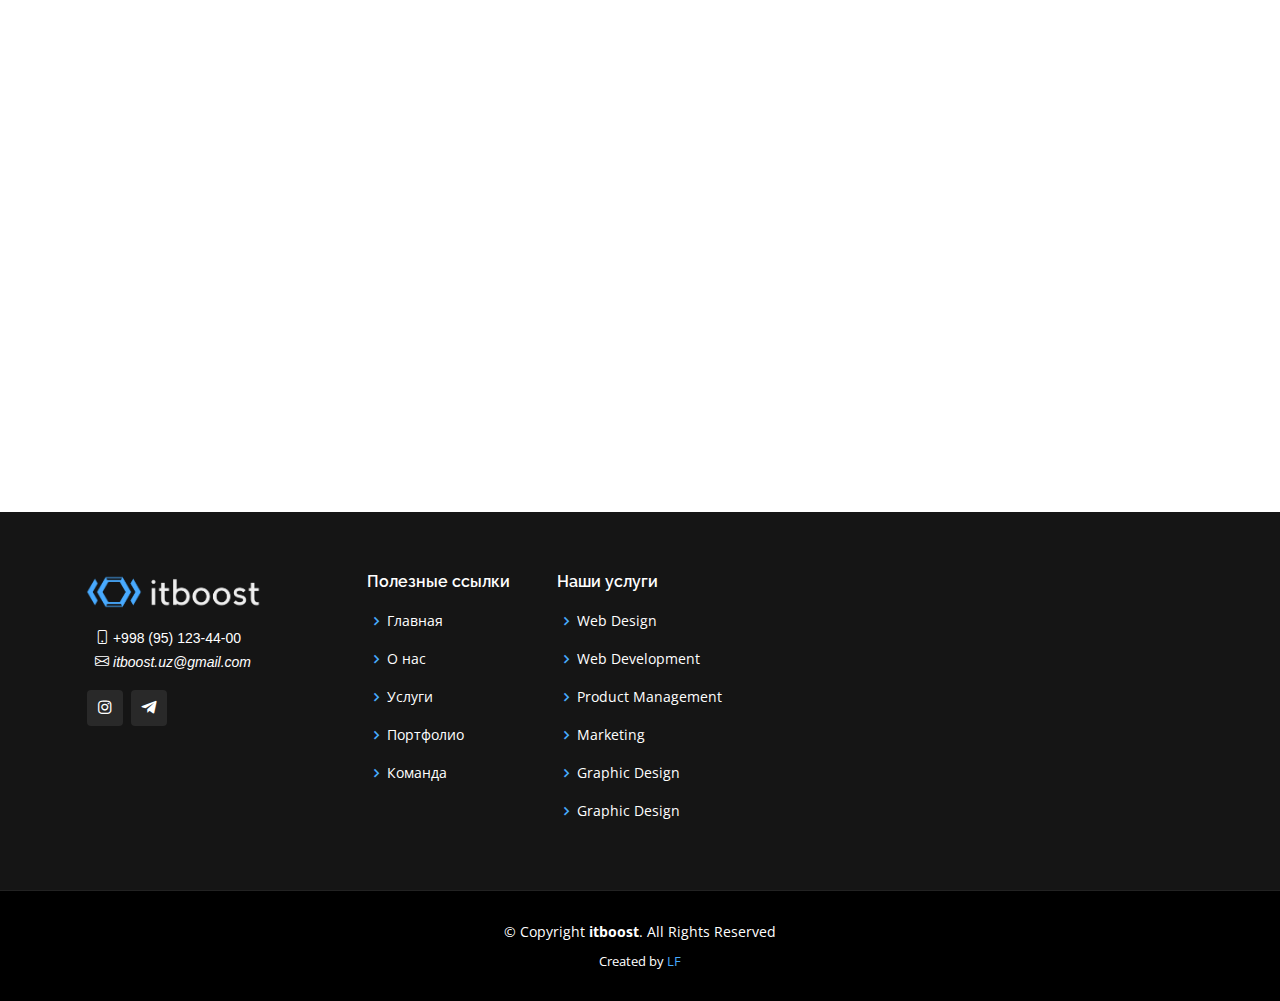
==== commit 903cdc80: "new changes" ====
--- a/index.html
+++ b/index.html
@@ -760,7 +760,7 @@
 
     <div class="container">
       <div class="copyright">
-        &copy; Copyright <strong><span>Gp</span></strong>. All Rights Reserved
+        &copy; Copyright <strong><span>itboost</span></strong>. All Rights Reserved
       </div>
       <div class="credits">
         Created by <a href="https://bootstrapmade.com/">LF</a>
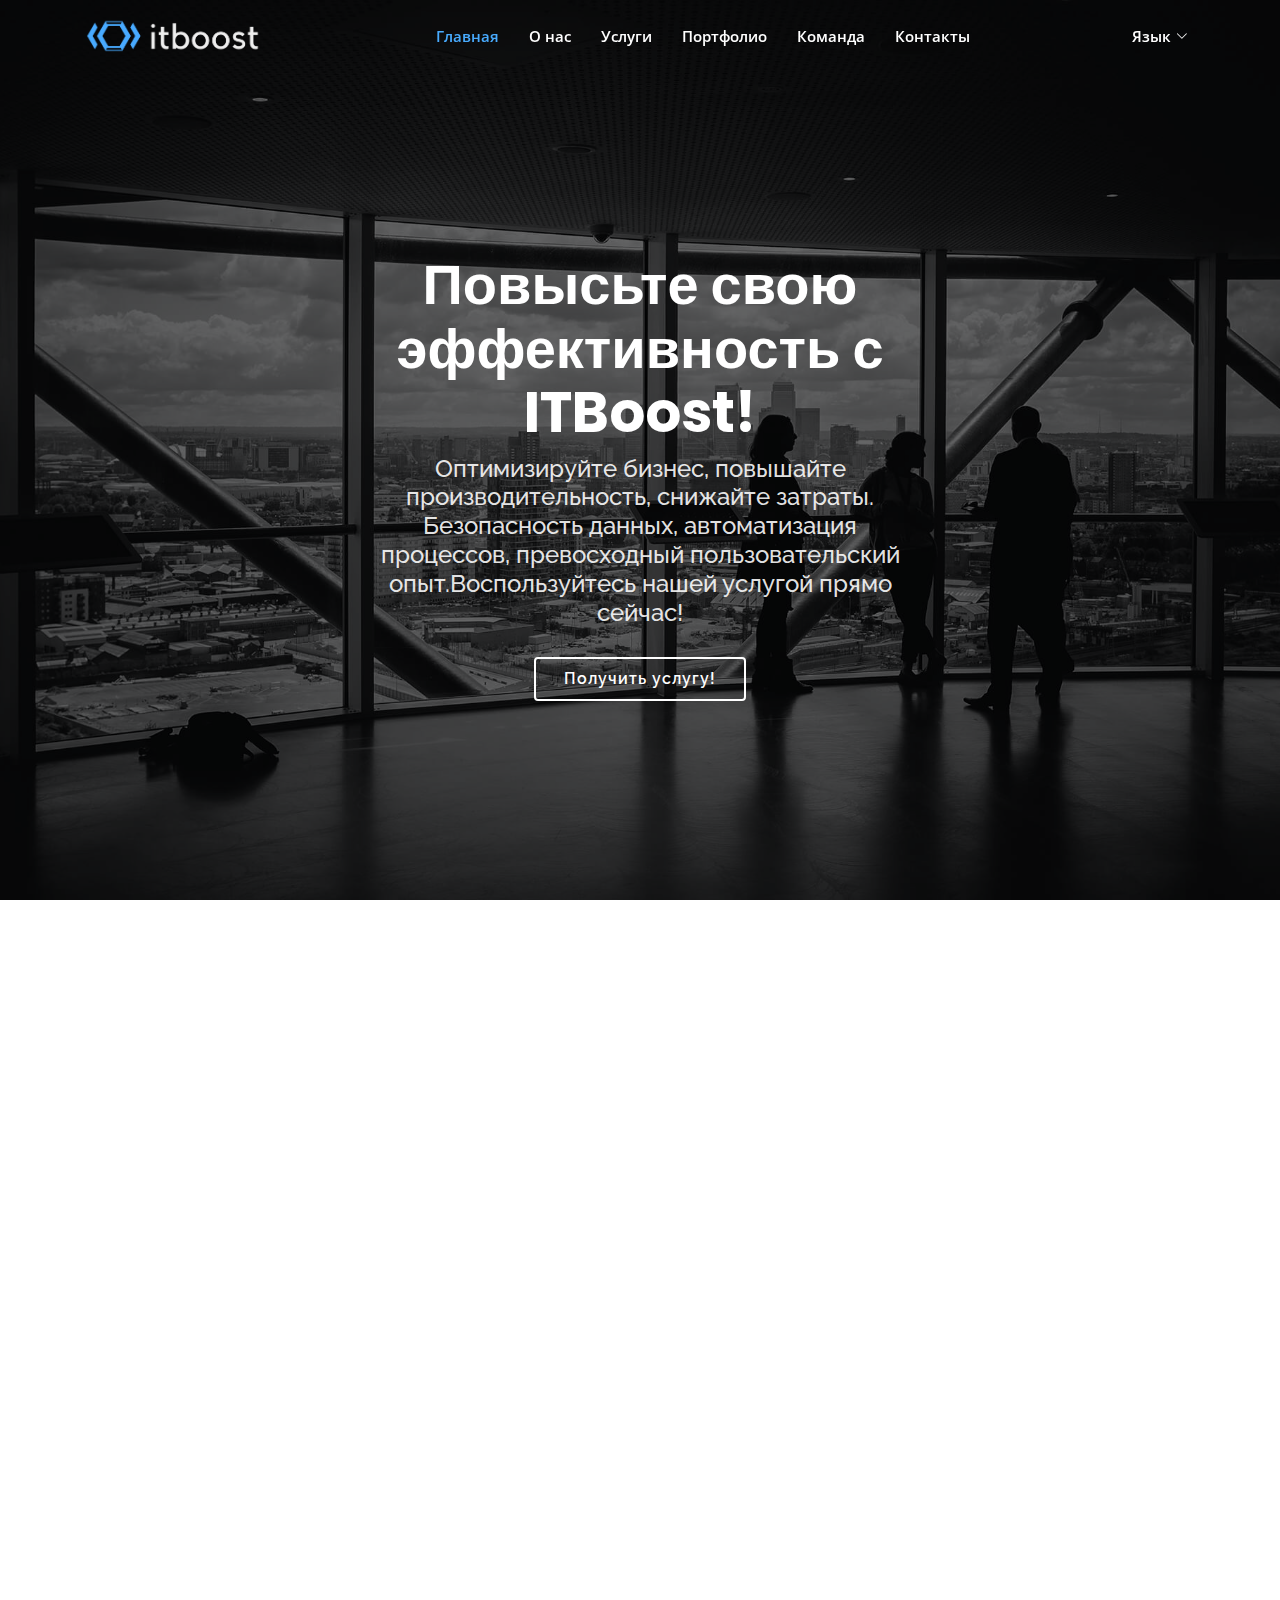
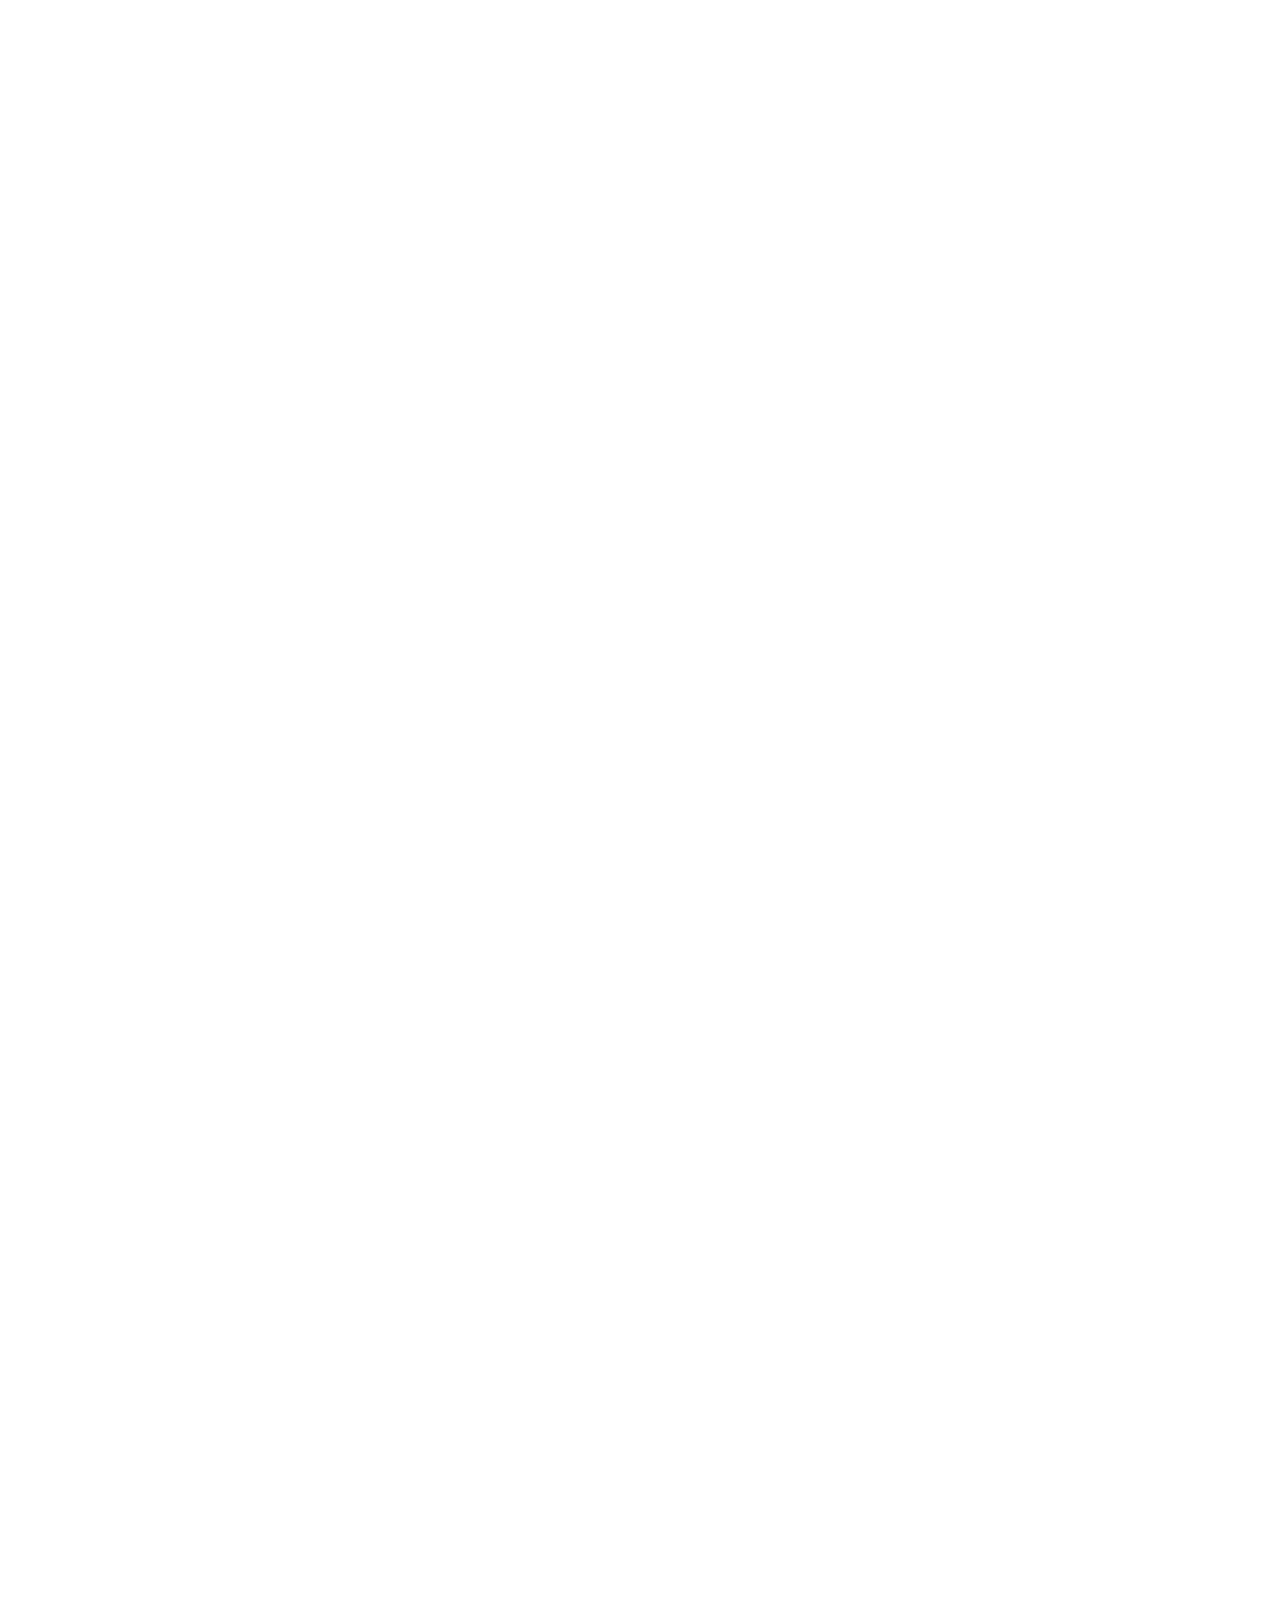
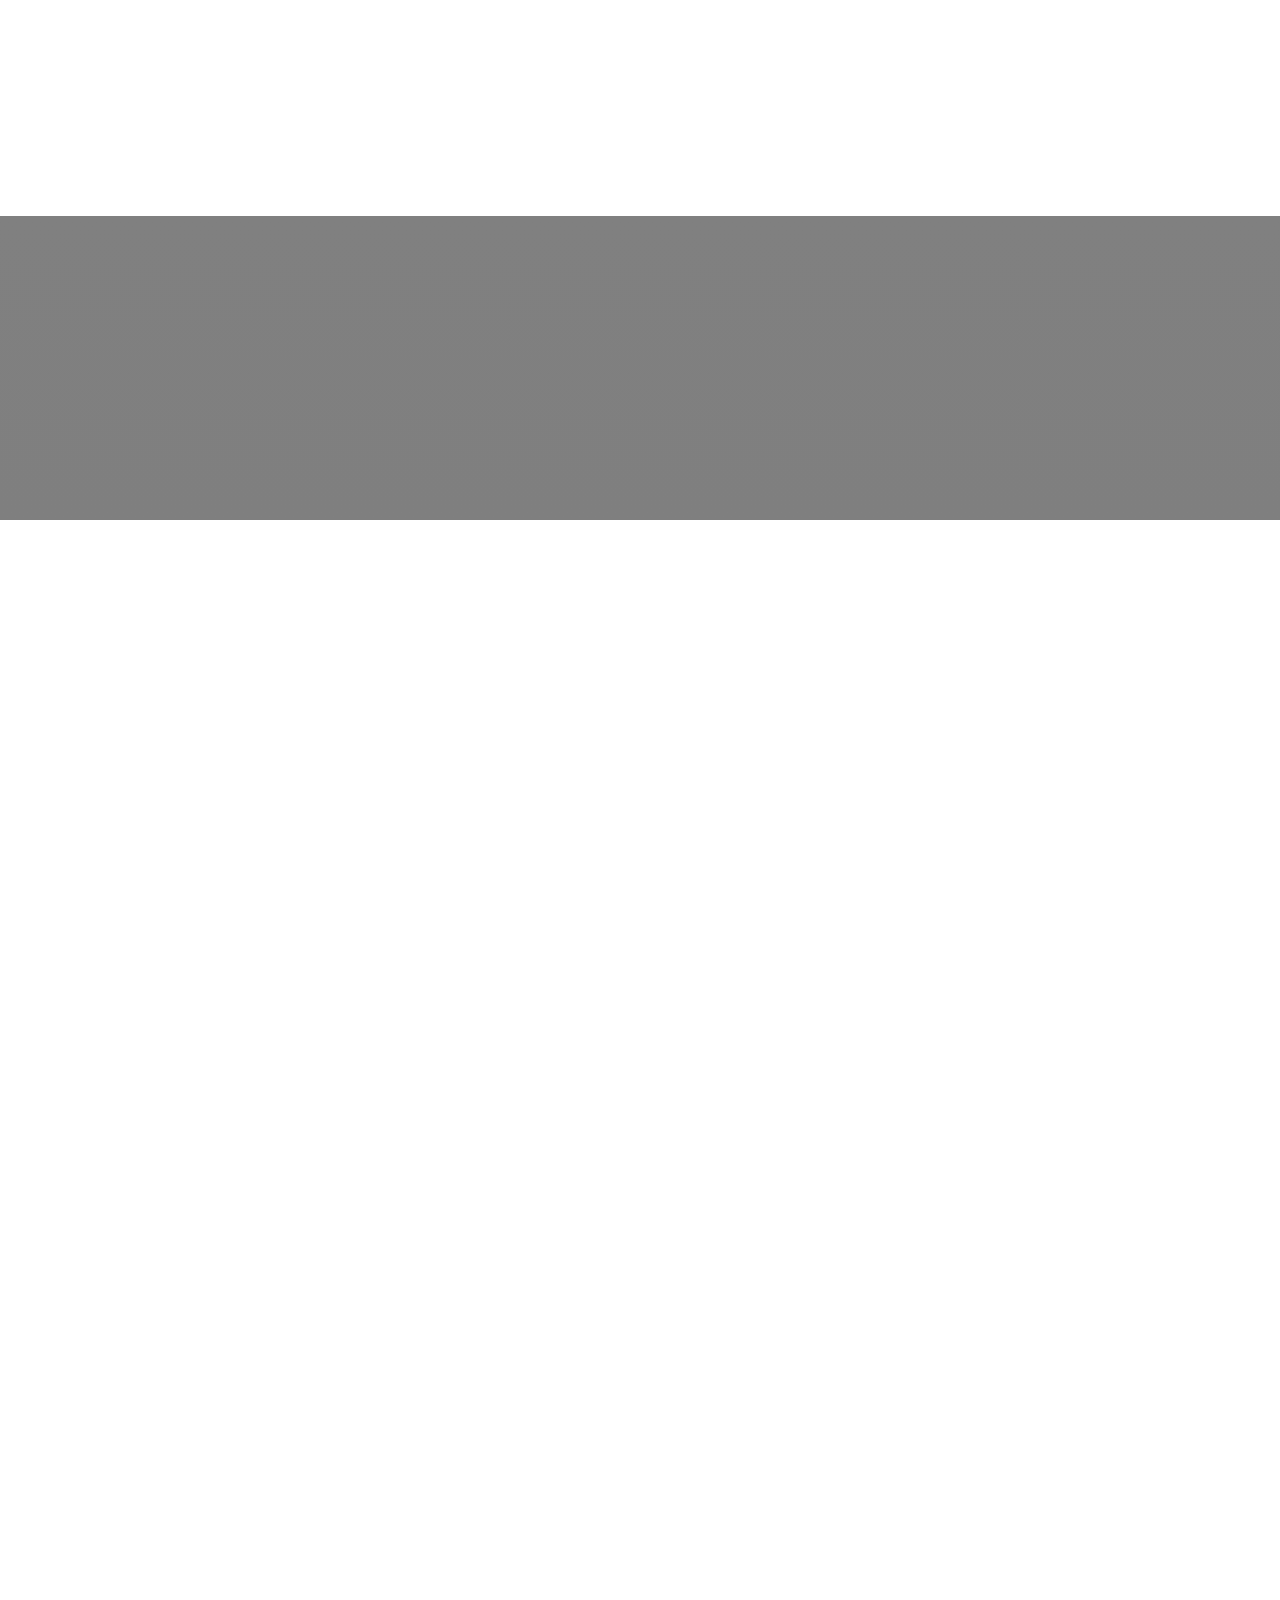
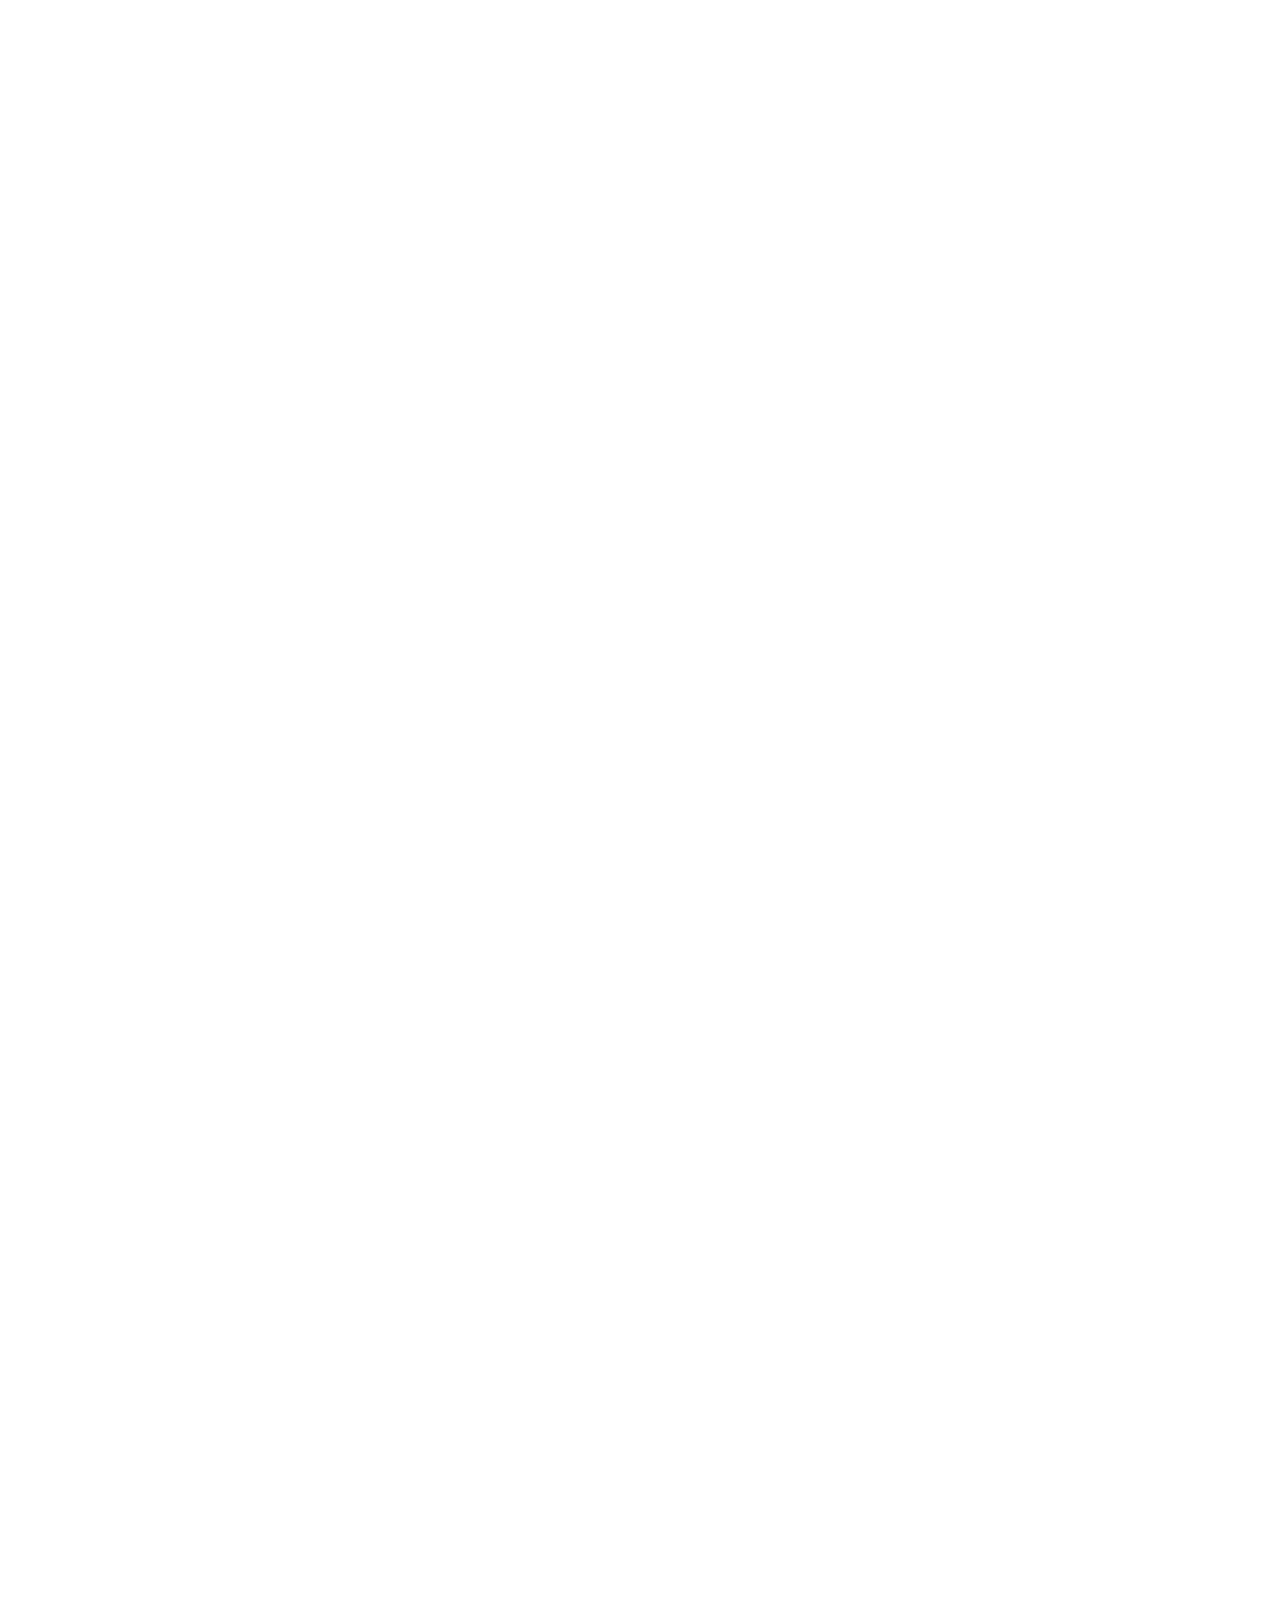
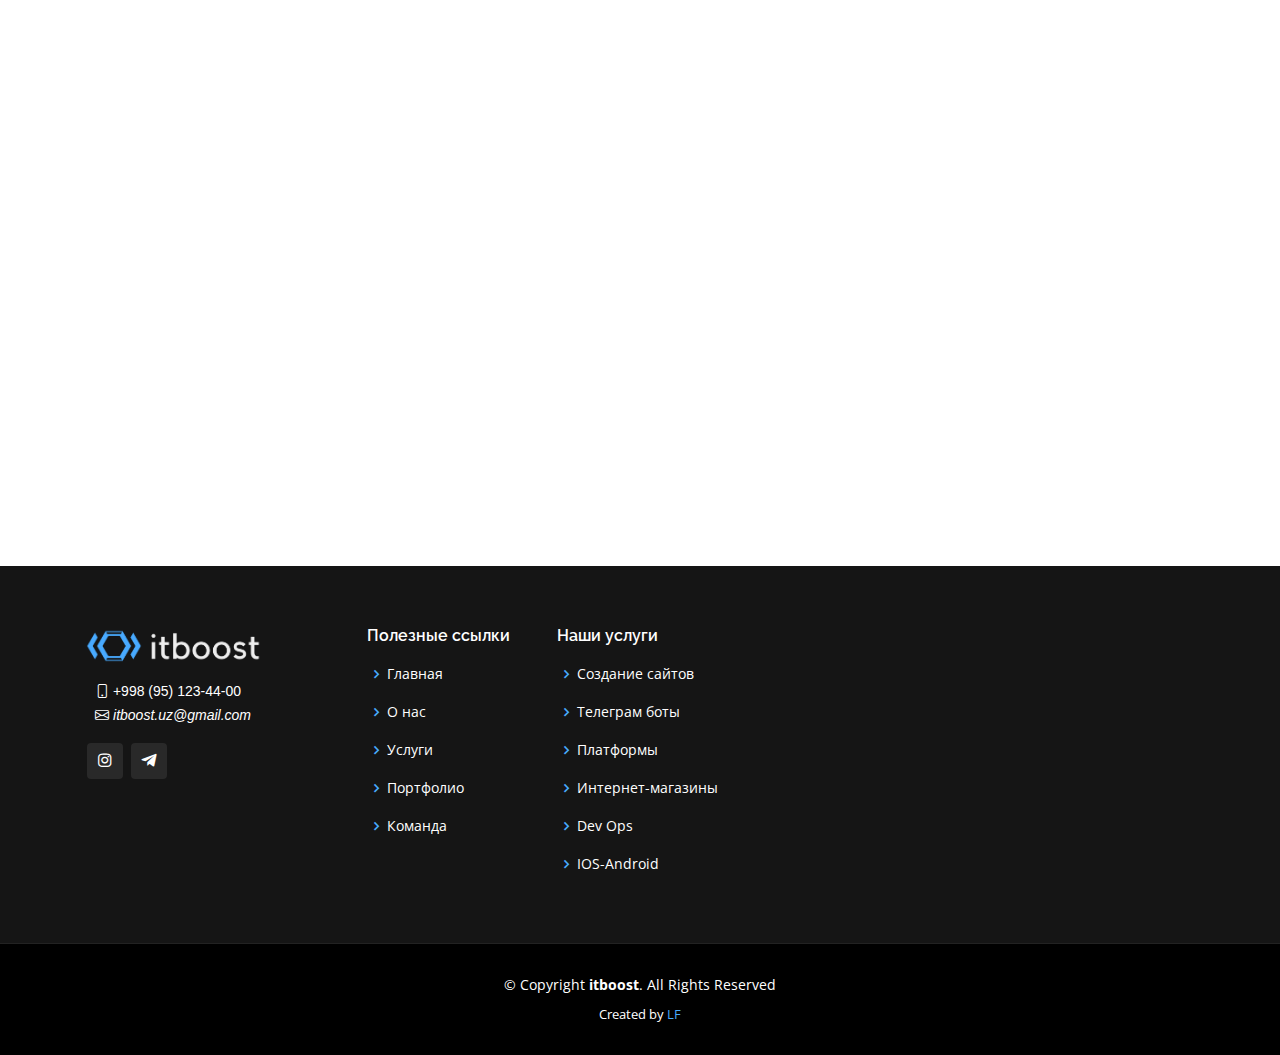
==== commit dfde63d5: "new changes" ====
--- a/index.html
+++ b/index.html
@@ -67,10 +67,10 @@
       </nav><!-- .navbar -->
       
       <nav class="navbar order-last order-lg-0 list-unstyled">
-        <li class="dropdown"><a href="#"><span data-translate="language"></span> <i class="bi bi-chevron-down"></i></a>
+        <li class="dropdown" style="margin-left: -12%;"><a href="#"><span data-translate="language"></span> <i class="bi bi-chevron-down"></i></a>
           <ul>
-            <li><a href="#" onclick="changeLanguage('ru')" data-translate="ru" >Russian</a></li>
-            <li><a href="#" onclick="changeLanguage('uz')" data-translate="uz" >Uzbek</a></li>
+            <li><a href="#" onclick="changeLanguage('ru')" data-translate="ru"></a></li>
+            <li><a href="#" onclick="changeLanguage('uz')" data-translate="uz"></a></li>
           </ul>
         </li>
         <i class="bi bi-list mobile-nav-toggle"></i>
@@ -142,21 +142,16 @@
             <img src="assets/img/about-logo.png" class="img-fluid"  alt="">
           </div>
           <div class="col-lg-6 pt-4 pt-lg-0 order-2 order-lg-1 content" style="margin-top: 7%;" data-aos="fade-right" data-aos-delay="100">
-            <h3>Мы  itboost - эксперты в создании веб-сайтов, разработке телеграм ботов, интернет-магазинов и других цифровых решений.</h3>
-            <p class="fst-italic">
-              Наша команда предлагает передовые технологии и инновационные подходы, чтобы помочь вашему бизнесу достичь новых высот.
-              <br>
-              <br>
-              Вот почему выбирают нас:
+            <h3 data-translate="weitboost"></h3>
+            <p class="fst-italic" data-translate="weus">
             </p>
             <ul>
-              <li><i class="ri-check-double-line"></i> Опыт и профессионализм.</li>
-              <li><i class="ri-check-double-line"></i> Качество и индивидуальный подход.</li>
-              <li><i class="ri-check-double-line"></i> Безопасность и надежность.</li>
+              <li><i class="ri-check-double-line"></i> <span data-translate="info1"></span></li>
+              <li><i class="ri-check-double-line"></i> <span data-translate="info2"></span></li>
+              <li><i class="ri-check-double-line"></i> <span data-translate="info3"></span></li>
             </ul>
-            <p>
-              Присоединяйтесь к itboost и доверьте нам создание инновационных и эффективных решений для вашего бизнеса.
-              Обретите конкурентное преимущество и достигните успеха в онлайн-мире уже сегодня!
+            <p data-translate="infotext">
+
             </p>
           </div>
         </div>
@@ -191,27 +186,27 @@
       <div class="container" data-aos="fade-up">
 
         <div class="row">
-          <div class="image col-lg-6" style='background-image: url("assets/img/features.jpg");' data-aos="fade-right"></div>
+          <div class="image col-lg-6" style='background-image: url("assets/img/testimonials-bg.jpg");' data-aos="fade-right"></div>
           <div class="col-lg-6" data-aos="fade-left" data-aos-delay="100">
             <div class="icon-box mt-5 mt-lg-0" data-aos="zoom-in" data-aos-delay="150">
               <i class="bx bx-code"></i>
-              <h4>Инновационные решения</h4>
-              <p>Мы постоянно следим за новыми технологиями и трендами в сфере разработки. Мы предлагаем инновационные решения, которые помогут вам быть на шаг впереди конкурентов и успешно внедрять новые возможности.</p>
+              <h4 data-translate="inn1"></h4>
+              <p data-translate="inn2"></p>
             </div>
             <div class="icon-box mt-5" data-aos="zoom-in" data-aos-delay="150">
               <i class="bx bx-adjust"></i>
-              <h4>Гибкость и адаптивность</h4>
-              <p>Мы готовы адаптироваться к вашим изменяющимся потребностям и требованиям. Наша команда гибкая и способна быстро реагировать на изменения, чтобы обеспечить успех вашего проекта.</p>
+              <h4 data-translate="inn3"></h4>
+              <p data-translate="inn4"></p>
             </div>
             <div class="icon-box mt-5" data-aos="zoom-in" data-aos-delay="150">
               <i class="bx bx-lock"></i>
-              <h4>Целеустремленность и результативность</h4>
-              <p>Мы нацелены на достижение конкретных результатов для наших клиентов. Мы работаем эффективно и нацелены на достижение ваших целей в кратчайшие сроки.</p>
+              <h4 data-translate="inn5"></h4>
+              <p data-translate="inn6"></p>
             </div>
             <div class="icon-box mt-5" data-aos="zoom-in" data-aos-delay="150">
               <i class="bx bx-support"></i>
-              <h4>Профессиональная поддержка</h4>
-              <p>Мы не просто создаем решения, но и предоставляем полную поддержку после их внедрения. Наша команда всегда готова ответить на ваши вопросы, решить возникающие проблемы и обеспечить непрерывную работу вашего проекта.</p>
+              <h4 data-translate="inn7"></h4>
+              <p data-translate="inn8"></p>
             </div>
           </div>
         </div>
@@ -224,56 +219,74 @@
       <div class="container" data-aos="fade-up">
 
         <div class="section-title">
-          <h2>Услуги</h2>
-          <p>Наши услуги</p>
+          <h2 data-translate="services"></h2>
+          <p data-translate="servicesinfo"></p>
         </div>
 
         <div class="row">
           <div class="col-lg-4 col-md-6 d-flex align-items-stretch" data-aos="zoom-in" data-aos-delay="100">
             <div class="icon-box">
               <div class="icon"><i class="bx bx-code"></i></div>
-              <h4><a href="">Создание сайтов</a></h4>
-              <p>Мы разработаем для вас уникальный и функциональный сайт, который будет являться эффективным инструментом привлечения клиентов и укрепления вашего онлайн присутствия.</p>
+              <h4 data-translate="web"><a href=""></a></h4>
+              <p data-translate="webdescr"></p>
+              <section class="cta3">
+                <a class="cta3-btn" href="#my-form" data-translate="priceinfo"></a>
+              </section>
             </div>
           </div>
 
           <div class="col-lg-4 col-md-6 d-flex align-items-stretch mt-4 mt-md-0" data-aos="zoom-in" data-aos-delay="200">
             <div class="icon-box">
               <div class="icon"><i class="bx bx-chat"></i></div>
-              <h4><a href="">Телеграм боты</a></h4>
-              <p>Улучшите коммуникацию с вашей аудиторией через наши интеллектуальные телеграм боты. Они обеспечат автоматизацию задач, улучшат обслуживание клиентов и помогут вам быть на шаг впереди конкурентов.</p>
+              <h4 data-translate="tg"><a href=""></a></h4>
+              <p data-translate="tgdesc"></p>
+              <section class="cta3">
+                <a class="cta3-btn" href="#my-form" data-translate="priceinfo"></a>
+              </section>
             </div>
           </div>
 
           <div class="col-lg-4 col-md-6 d-flex align-items-stretch mt-4 mt-lg-0" data-aos="zoom-in" data-aos-delay="300">
             <div class="icon-box">
               <div class="icon"><i class="bx bx-cog"></i></div>
-              <h4><a href="">Платформы</a></h4>
-              <p>Мы создадим для вас мощные и гибкие платформы, которые позволят вам управлять вашим бизнесом эффективно и масштабировать его в соответствии с вашими потребностями</p>
+              <h4 data-translate="platform"><a href=""></a></h4>
+              <p data-translate="platformdesc"></p>
+              <section class="cta3">
+                <a class="cta3-btn" href="#my-form" data-translate="priceinfo"></a>
+              </section>
             </div>
           </div>
 
           <div class="col-lg-4 col-md-6 d-flex align-items-stretch mt-4" data-aos="zoom-in" data-aos-delay="100">
             <div class="icon-box">
               <div class="icon"><i class="bx bx-store"></i></div>
-              <h4><a href="">Интернет-магазины</a></h4>
-              <p>Покорите онлайн-рынок с нашими высококачественными интернет-магазинами. Мы предоставим вам удобную и безопасную платформу для продажи ваших товаров и услуг, привлечения новых клиентов и увеличения прибыли</p>
+              <h4 data-translate="itsh"><a href=""></a></h4>
+              <p data-translate="itdescrt"></p>
+              <section class="cta3">
+                <a class="cta3-btn" href="#my-form" data-translate="priceinfo"></a>
+              </section>
             </div>
           </div>
 
           <div class="col-lg-4 col-md-6 d-flex align-items-stretch mt-4" data-aos="zoom-in" data-aos-delay="300">
             <div class="icon-box">
               <div class="icon"><i class="bx bx-server"></i></div>
-              <h4><a href="">Dev Ops</a></h4>
-              <p>Мы предлагаем полное сопровождение и поддержку вашего проекта с помощью DevOps-подхода. Наша команда опытных специалистов обеспечит непрерывную работу вашего приложения или платформы, а также готова быстро реагировать на любые изменения и требования.</p>
+              <h4 data-translate="dev"><a href=""></a></h4>
+              <p data-translate="devdesc"></p>
+              <section class="cta3">
+                <a class="cta3-btn" href="#my-form" data-translate="priceinfo"></a>
+              </section>
             </div>
           </div>
 
           <div class="col-lg-4 col-md-6 d-flex align-items-stretch mt-4" data-aos="zoom-in" data-aos-delay="300">
             <div class="icon-box">
-              <div class="icon"><i class="bx bx-mobile"></i></div>
-              <h4><a href="">IOS-Android</a></h4>
-              <p>Оставьте след в мобильном мире с нашими высококачественными приложениями для iOS и Android. Мы создадим для вас интуитивно понятные и функциональные приложения, которые будут радовать ваших пользователей и укреплять вашу брендовую репутацию.</p>
+              <div class="icon"><i class="bi bi-phone"></i></div>
+              <h4 data-translate="ios"><a href=""></a></h4>
+              <p data-translate="iosdesc"></p>
+                <section class="cta3">
+                <a class="cta3-btn" href="#my-form" data-translate="priceinfo"></a>
+              </section>
             </div>
           </div>
 
@@ -288,9 +301,9 @@
       <div class="container" data-aos="zoom-in">
 
         <div class="text-center">
-          <h3>Бесплатная консультацию</h3>
-          <p> Готовы воплотить ваши идеи в реальность? Начните преуспевать в онлайн-мире сегодня! Свяжитесь с нами для получения бесплатной консультации и узнайте, как наши услуги могут помочь вам достичь успеха. Не упускайте возможность улучшить ваш бизнес и привлечь больше клиентов</p>
-          <a class="cta-btn" href="#">Получить</a>
+          <h3 data-translate="consulting"></h3>
+          <p data-translate="consultingdescr"> </p>
+          <a data-translate="consultingbtn" class="cta-btn" href="#contact"></a>
         </div>
 
       </div>
@@ -301,20 +314,20 @@
       <div class="container" data-aos="fade-up">
 
         <div class="section-title">
-          <h2>Портфолио</h2>
-          <p>Наши портфолио</p>
+          <h2 data-translate="portfolio"></h2>
+          <p data-translate="portfoliotxt"></p>
         </div>
 
         <div class="row" data-aos="fade-up" data-aos-delay="100">
           <div class="col-lg-12 d-flex justify-content-center">
             <ul id="portfolio-flters">
-              <li data-filter="*" class="filter-active">Все</li>
-              <li data-filter=".filter-app">Интернет-магазины</li>
-              <li data-filter=".filter-platforms">Платформы</li>
-              <li data-filter=".filter-card">Многостраничные сайты</li>
-              <li data-filter=".filter-web">Лендинг пейдж</li>
-              <li data-filter=".filter-tg">Телеграм боты</li>
-              <li data-filter=".filter-other">Другие</li>
+              <li data-filter="*" class="filter-active" data-translate="alls"></li>
+              <li data-filter=".filter-app" data-translate="intm"></li>
+              <li data-filter=".filter-platforms" data-translate="plm"></li>
+              <li data-filter=".filter-card" data-translate="msm"></li>
+              <li data-filter=".filter-web" data-translate="lpm"></li>
+              <li data-filter=".filter-tg" data-translate="tgm"></li>
+              <li data-filter=".filter-other" data-translate="otherm"></li>
             </ul>
           </div>
         </div>
@@ -326,7 +339,7 @@
               <img src="assets/img/portfolio/uskunalar.png" class="img-fluid" alt="">
               <div class="portfolio-info">
                 <h4>Uskunalar.uz</h4>
-                <p>Интернет магазин</p>
+                <p data-translate="inmn"></p>
                 <div class="portfolio-links">
                   <a href="assets/img/portfolio/uskunalar.png" data-gallery="portfolioGallery" class="portfolio-lightbox" title="Uskunalar.uz"><i class="bx bx-plus"></i></a>
                   <a href="https:uskunalar.uz" target="_blank" title="Подробнее"><i class="bx bx-link"></i></a>
@@ -340,7 +353,7 @@
               <img src="assets/img/portfolio/mediaclub.png" class="img-fluid" alt="">
               <div class="portfolio-info">
                 <h4>Mediaclub.uz</h4>
-                <p>Платформа для mediaclub.uz</p>
+                <p data-translate="mbb"></p>
                 <div class="portfolio-links">
                   <a href="assets/img/portfolio/mediaclub.png" data-gallery="portfolioGallery" class="portfolio-lightbox" title="Mediaclub.uz"><i class="bx bx-plus"></i></a>
                   <a href="https:mediaclub.uz" target="_blank" title="Подробнее"><i class="bx bx-link"></i></a>
@@ -354,7 +367,7 @@
               <img src="assets/img/portfolio/nayuta.png" class="img-fluid" alt="">
               <div class="portfolio-info">
                 <h4>Nayuta.uz</h4>
-                <p>Банк для Nayuta.uz</p>
+                <p data-translate="bnn"></p>
                 <div class="portfolio-links">
                   <a href="assets/img/portfolio/nayuta.png" data-gallery="portfolioGallery" class="portfolio-lightbox" title="Nayuta.uz"><i class="bx bx-plus"></i></a>
                   <a href="https:nayuta.uz" target="_blank" title="Подробнее"><i class="bx bx-link"></i></a>
@@ -367,8 +380,8 @@
             <div class="portfolio-wrap">
               <img src="assets/img/portfolio/oftobnur.jpg" class="img-fluid" alt="">
               <div class="portfolio-info">
-                <h4>oftobnur.uz</h4>
-                <p>Лендинг для oftobnur.uz</p>
+                <h4>Oftobnur.uz</h4>
+                <p data-translate="lof"></p>
                 <div class="portfolio-links">
                   <a href="assets/img/portfolio/oftobnur.jpg" data-gallery="portfolioGallery" class="portfolio-lightbox" title="oftobnur.uz"><i class="bx bx-plus"></i></a>
                   <a href="http://oftobnur.uz/" target="_blank" title="Подробнее"><i class="bx bx-link"></i></a>
@@ -382,7 +395,7 @@
               <img src="assets/img/portfolio/ilm-yolida.png" class="img-fluid" alt="">
               <div class="portfolio-info">
                 <h4>Ilm yolida</h4>
-                <p>Телеграм бот</p>
+                <p data-translate="imy"></p>
                 <div class="portfolio-links">
                   <a href="assets/img/portfolio/ilm-yolida.png" data-gallery="portfolioGallery" class="portfolio-lightbox" title="ilm-yolida"><i class="bx bx-plus"></i></a>
                   <a href="https://t.me/IslomilmiyolidaBot" target="_blank" title="Подробнее"><i class="bx bx-link"></i></a>
@@ -391,12 +404,12 @@
             </div>
           </div>
 
-          <div class="col-lg-4 col-md-6 portfolio-item filter-card">
+          <div class="col-lg-4 col-md-6 portfolio-item filter-other">
             <div class="portfolio-wrap">
               <img src="assets/img/portfolio/media-pipe.png" class="img-fluid" alt="">
               <div class="portfolio-info">
                 <h4>Media Pipe</h4>
-                <p>Детектор руки</p>
+                <p data-translate="dke"></p>
                 <div class="portfolio-links">
                   <a href="assets/img/portfolio/media-pipe.png" data-gallery="portfolioGallery" class="portfolio-lightbox" title="Media-Pipe"><i class="bx bx-plus"></i></a>
                   <a href="https://fathullalatipov.github.io/Media-Pipe-Fathulla/" title="Подробнее"><i class="bx bx-link"></i></a>
@@ -405,12 +418,12 @@
             </div>
           </div>
 
-          <div class="col-lg-4 col-md-6 portfolio-item filter-card">
+          <div class="col-lg-4 col-md-6 portfolio-item filter-app">
             <div class="portfolio-wrap">
               <img src="assets/img/portfolio/gipermart.png" class="img-fluid" alt="">
               <div class="portfolio-info">
                 <h4>Gipermart.uz</h4>
-                <p>Интернет магазин</p>
+                <p data-translate="gem"></p>
                 <div class="portfolio-links">
                   <a href="assets/img/portfolio/gipermart.png" data-gallery="portfolioGallery" class="portfolio-lightbox" title="Gipermart.uz"><i class="bx bx-plus"></i></a>
                   <a href="https:gipermart.uz" title="Подробнее"><i class="bx bx-link"></i></a>
@@ -419,12 +432,12 @@
             </div>
           </div>
 
-          <div class="col-lg-4 col-md-6 portfolio-item filter-web">
+          <div class="col-lg-4 col-md-6 portfolio-item filter-card">
             <div class="portfolio-wrap">
               <img src="assets/img/portfolio/marketing.jpg" class="img-fluid" alt="">
               <div class="portfolio-info">
                 <h4>Bright media</h4>
-                <p>Многостраничный сайт</p>
+                <p data-translate="bmp"></p>
                 <div class="portfolio-links">
                   <a href="assets/img/portfolio/marketing.jpg" data-gallery="portfolioGallery" class="portfolio-lightbox" title="Bright Media"><i class="bx bx-plus"></i></a>
                   <a href="https://fathullalatipov.github.io/br/" title="Подробнее"><i class="bx bx-link"></i></a>
@@ -433,12 +446,12 @@
             </div>
           </div>
 
-          <div class="col-lg-4 col-md-6 portfolio-item filter-web">
+          <div class="col-lg-4 col-md-6 portfolio-item filter-other">
             <div class="portfolio-wrap">
               <img src="assets/img/portfolio/chat.jpg" class="img-fluid" alt="">
               <div class="portfolio-info">
-                <h4>Чат</h4>
-                <p>Чат для общения</p>
+                <h4>Chat</h4>
+                <p data-translate="chm"></p>
                 <div class="portfolio-links">
                   <a href="assets/img/portfolio/chat.jpg" data-gallery="portfolioGallery" class="portfolio-lightbox" title="Chat"><i class="bx bx-plus"></i></a>
                   <a href="http://185.232.169.252:8002/" title="Подробнее"><i class="bx bx-link"></i></a>
@@ -453,7 +466,7 @@
               <img src="assets/img/portfolio/055agency.png" class="img-fluid" alt="">
               <div class="portfolio-info">
                 <h4>055 Agency</h4>
-                <p>Одностроничный сайт</p>
+                <p data-translate="o5a"></p>
                 <div class="portfolio-links">
                   <a href="assets/img/portfolio/055agency.png" data-gallery="portfolioGallery" class="portfolio-lightbox" title="Bright Media"><i class="bx bx-plus"></i></a>
                   <a href="https://055agency.uz" title="Подробнее"><i class="bx bx-link"></i></a>
@@ -468,7 +481,7 @@
               <img src="assets/img/portfolio/wordmap.png" class="img-fluid" alt="">
               <div class="portfolio-info">
                 <h4>Wordmap</h4>
-                <p>Одностроничный сайт</p>
+                <p data-translate="o5a"></p>
                 <div class="portfolio-links">
                   <a href="assets/img/portfolio/wordmap.png" data-gallery="portfolioGallery" class="portfolio-lightbox" title="Wordmap"><i class="bx bx-plus"></i></a>
                   <a href="https://wordmap.uz" title="Подробнее"><i class="bx bx-link"></i></a>
@@ -477,12 +490,12 @@
             </div>
           </div>
 
-          <div class="col-lg-4 col-md-6 portfolio-item filter-platforms">
+          <div class="col-lg-4 col-md-6 portfolio-item filter-card">
             <div class="portfolio-wrap">
               <img src="assets/img/portfolio/taminot24.png" class="img-fluid" alt="">
               <div class="portfolio-info">
                 <h4>Taminot24</h4>
-                <p>Многостраничный сайт</p>
+                <p data-translate="bmp"></p>
                 <div class="portfolio-links">
                   <a href="assets/img/portfolio/taminot24.png" data-gallery="portfolioGallery" class="portfolio-lightbox" title="Taminot24"><i class="bx bx-plus"></i></a>
                   <a href="https:taminot24.uz" target="_blank" title="Подробнее"><i class="bx bx-link"></i></a>
@@ -491,12 +504,12 @@
             </div>
           </div>
 
-          <div class="col-lg-4 col-md-6 portfolio-item filter-platforms">
+          <div class="col-lg-4 col-md-6 portfolio-item filter-app">
             <div class="portfolio-wrap">
               <img src="assets/img/portfolio/shop2.png" class="img-fluid" alt="">
               <div class="portfolio-info">
                 <h4>Toyshop</h4>
-                <p>Интернет магазин</p>
+                <p data-translate="inmn"></p>
                 <div class="portfolio-links">
                   <a href="assets/img/portfolio/shop2.png" data-gallery="portfolioGallery" class="portfolio-lightbox" title="Toyshop.uz"><i class="bx bx-plus"></i></a>
                   <a href="http://185.232.169.252:83/ru/" target="_blank" title="Подробнее"><i class="bx bx-link"></i></a>
@@ -510,7 +523,7 @@
               <img src="assets/img/portfolio/slotspot.png" class="img-fluid" alt="">
               <div class="portfolio-info">
                 <h4>Slotspot</h4>
-                <p>Платформа</p>
+                <p data-translate="plla"></p>
                 <div class="portfolio-links">
                   <a href="assets/img/portfolio/slotspot.png" data-gallery="portfolioGallery" class="portfolio-lightbox" title="Toyshop.uz"><i class="bx bx-plus"></i></a>
                   <a href="https://slotspot.uz/" target="_blank" title="Подробнее"><i class="bx bx-link"></i></a>
@@ -530,8 +543,8 @@
       <div class="container" data-aos="fade-up">
 
         <div class="section-title">
-          <h2>Команда</h2>
-          <p>Наша команда</p>
+          <h2 data-translate="teams"></h2>
+          <p data-translate="teamsk"></p>
         </div>
 
         <div class="row">
@@ -555,7 +568,7 @@
               </div>
               <div class="member-info">
                 <h4>Bahtibek</h4>
-                <span>Front End Developer</span>
+                <span>Full Stack Developer</span>
               </div>
             </div>
           </div>
@@ -642,8 +655,8 @@
       <div class="container" data-aos="fade-up">
 
         <div class="section-title">
-          <h2>Контакты</h2>
-          <p>Наши контакты</p>
+          <h2 data-translate="contacts"></h2>
+          <p data-translate="contactsw"></p>
         </div>
 
         <div>
@@ -656,8 +669,8 @@
             <div class="info">
               <div class="address">
                 <i class="bi bi-geo-alt"></i>
-                <h4>Адрес:</h4>
-                <p>Узбекистан Ташкент</p>
+                <h4 data-translate="addres"></h4>
+                <p data-translate="addresuz"></p>
               </div>
 
               <div class="email">
@@ -668,7 +681,7 @@
 
               <div class="phone">
                 <i class="bi bi-phone"></i>
-                <h4>Номер телефона:</h4>
+                <h4 data-translate="phonenumber"></h4>
                 <a href="tel:+998951234400"><p>+998 (95) 123-44-00</p></a>
               </div>
 
@@ -677,7 +690,7 @@
           </div>
 
           <div class="col-lg-8 mt-5 mt-lg-0">
-
+            <h4 data-translate="formtext"></h4>
             <form id="my-form" method="post" role="form" class="php-email-form">
               <div class="row">
                 <div class="col-md-6 form-group">
@@ -733,7 +746,7 @@
           </div>
 
           <div class="col-lg-2 col-md-6 footer-links">
-            <h4>Полезные ссылки</h4>
+            <h4 data-translate="linksa"></h4>
             <ul>
               <li><i class="bx bx-chevron-right"></i> <a href="#hero" data-translate="home"></a></li>
               <li><i class="bx bx-chevron-right"></i> <a href="#about" data-translate="about"></a></li>
@@ -744,14 +757,14 @@
           </div>
 
           <div class="col-lg-3 col-md-6 footer-links">
-            <h4>Наши услуги</h4>
+            <h4 data-translate="servicesinfo"></h4>
             <ul>
-              <li><i class="bx bx-chevron-right"></i> <a href="#">Web Design</a></li>
-              <li><i class="bx bx-chevron-right"></i> <a href="#">Web Development</a></li>
-              <li><i class="bx bx-chevron-right"></i> <a href="#">Product Management</a></li>
-              <li><i class="bx bx-chevron-right"></i> <a href="#">Marketing</a></li>
-              <li><i class="bx bx-chevron-right"></i> <a href="#">Graphic Design</a></li>
-              <li><i class="bx bx-chevron-right"></i> <a href="#">Graphic Design</a></li>
+              <li><i class="bx bx-chevron-right"></i> <a href="#services" data-translate="web"></a></li>
+              <li><i class="bx bx-chevron-right"></i> <a href="#services" data-translate="tg"></a></li>
+              <li><i class="bx bx-chevron-right"></i> <a href="#services" data-translate="platform"></a></li>
+              <li><i class="bx bx-chevron-right"></i> <a href="#services" data-translate="itsh"></a></li>
+              <li><i class="bx bx-chevron-right"></i> <a href="#services" data-translate="dev"></a></li>
+              <li><i class="bx bx-chevron-right"></i> <a href="#services" data-translate="ios"></a></li>
             </ul>
           </div>
         </div>
--- a/assets/css/style.css
+++ b/assets/css/style.css
@@ -651,7 +651,7 @@
 .services .icon-box {
   text-align: center;
   border: 1px solid #ebebeb;
-  padding: 80px 20px;
+  padding: 30px 20px;
   transition: all ease-in-out 0.3s;
   background: #fff;
 }
@@ -772,6 +772,43 @@
 }
 
 .cta2 .cta2-btn:hover {
+  background: #48abfe;
+  border-color: #48abfe;
+  color: #151515;
+}
+
+
+.cta3 {
+  /* background: linear-gradient(rgba(2, 2, 2, 0.5), rgba(0, 0, 0, 0.5)), url("../img/cta-bg.jpg") fixed center center; */
+  background-size: cover;
+  padding: 20px 0;
+}
+
+.cta3 h3 {
+  color: #000;
+  font-size: 28px;
+  font-weight: 700;
+}
+
+.cta3 p {
+  color: #000;
+}
+
+.cta3 .cta3-btn {
+  font-family: "Raleway", sans-serif;
+  font-weight: 600;
+  font-size: 16px;
+  letter-spacing: 1px;
+  display: inline-block;
+  padding: 8px 28px;
+  border-radius: 4px;
+  transition: 0.5s;
+  margin-top: 10px;
+  border: 2px solid #48abfe;
+  color: #48abfe;
+}
+
+.cta3 .cta3-btn:hover {
   background: #48abfe;
   border-color: #48abfe;
   color: #151515;
@@ -1465,7 +1502,7 @@
 }
 
 .contact .php-email-form button[type=submit]:hover {
-  background: #ffcd6b;
+  color: #fff;
 }
 
 @keyframes animate-loading {
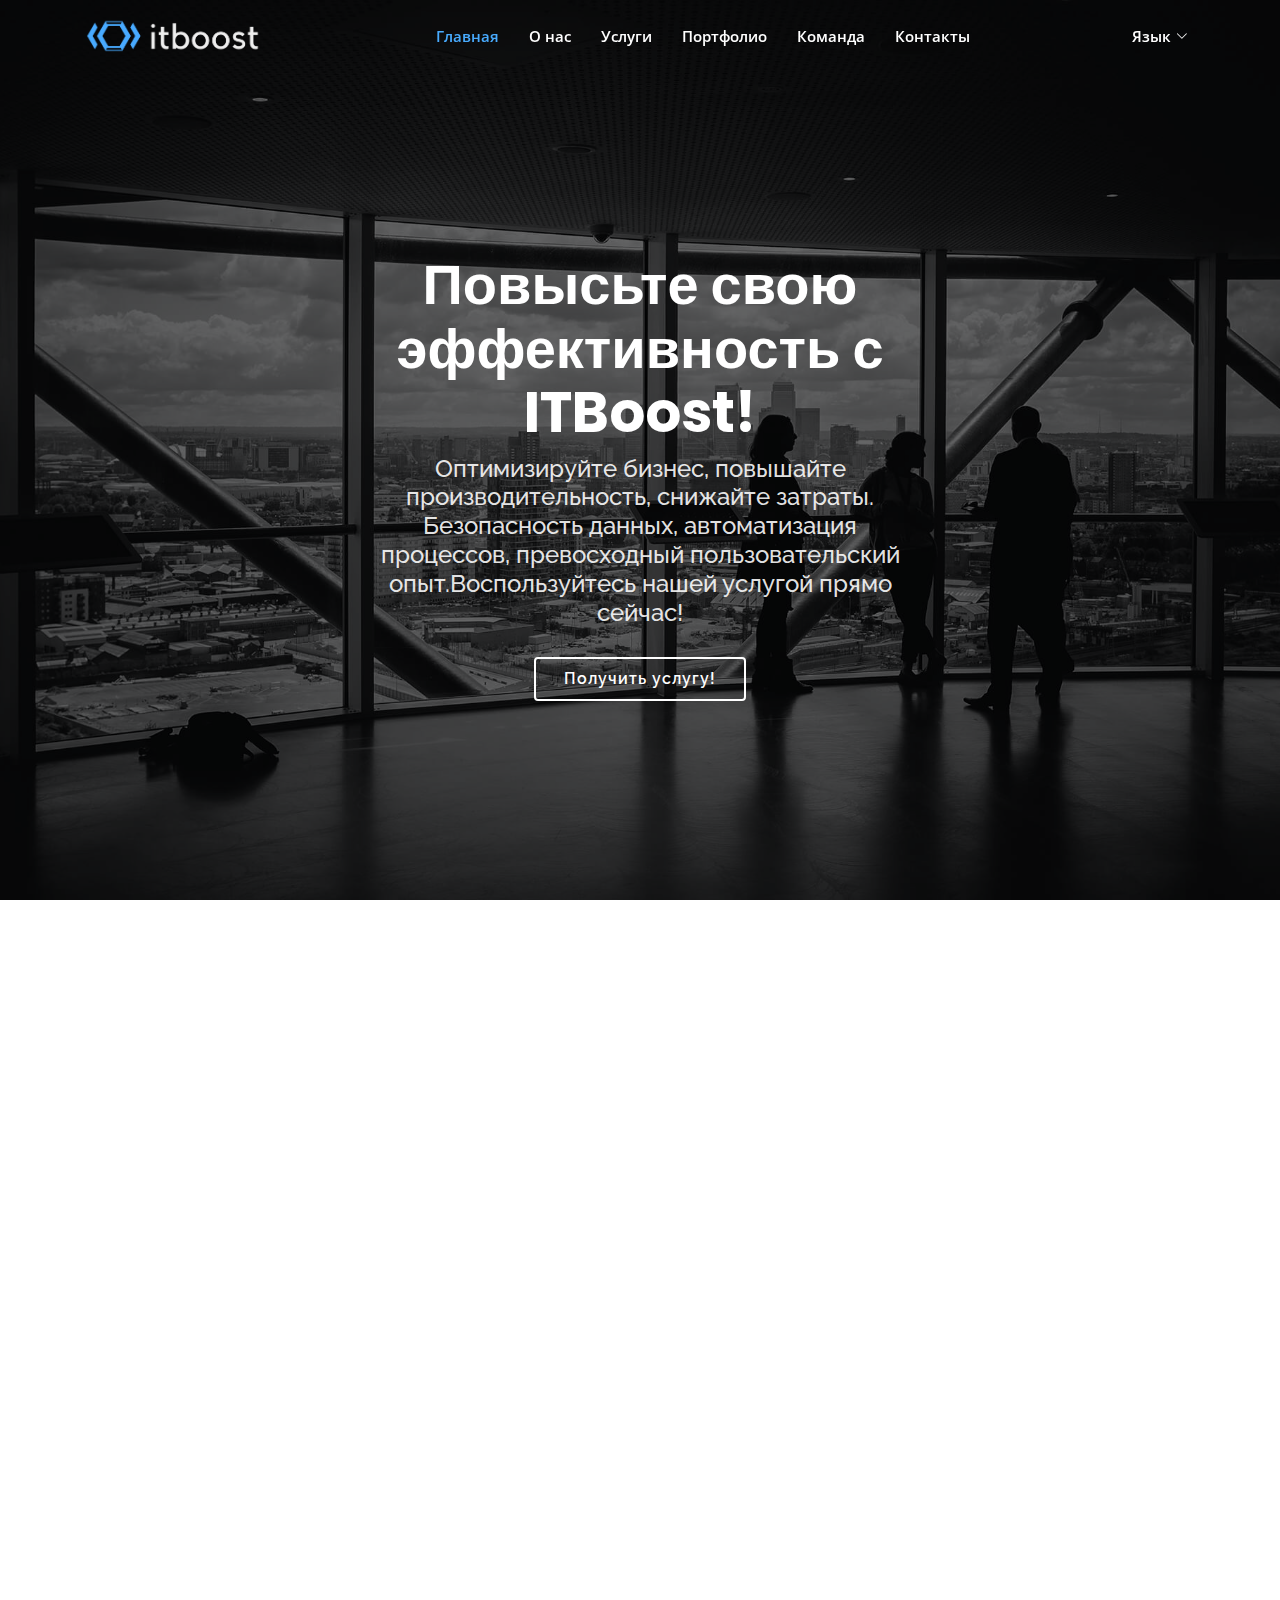
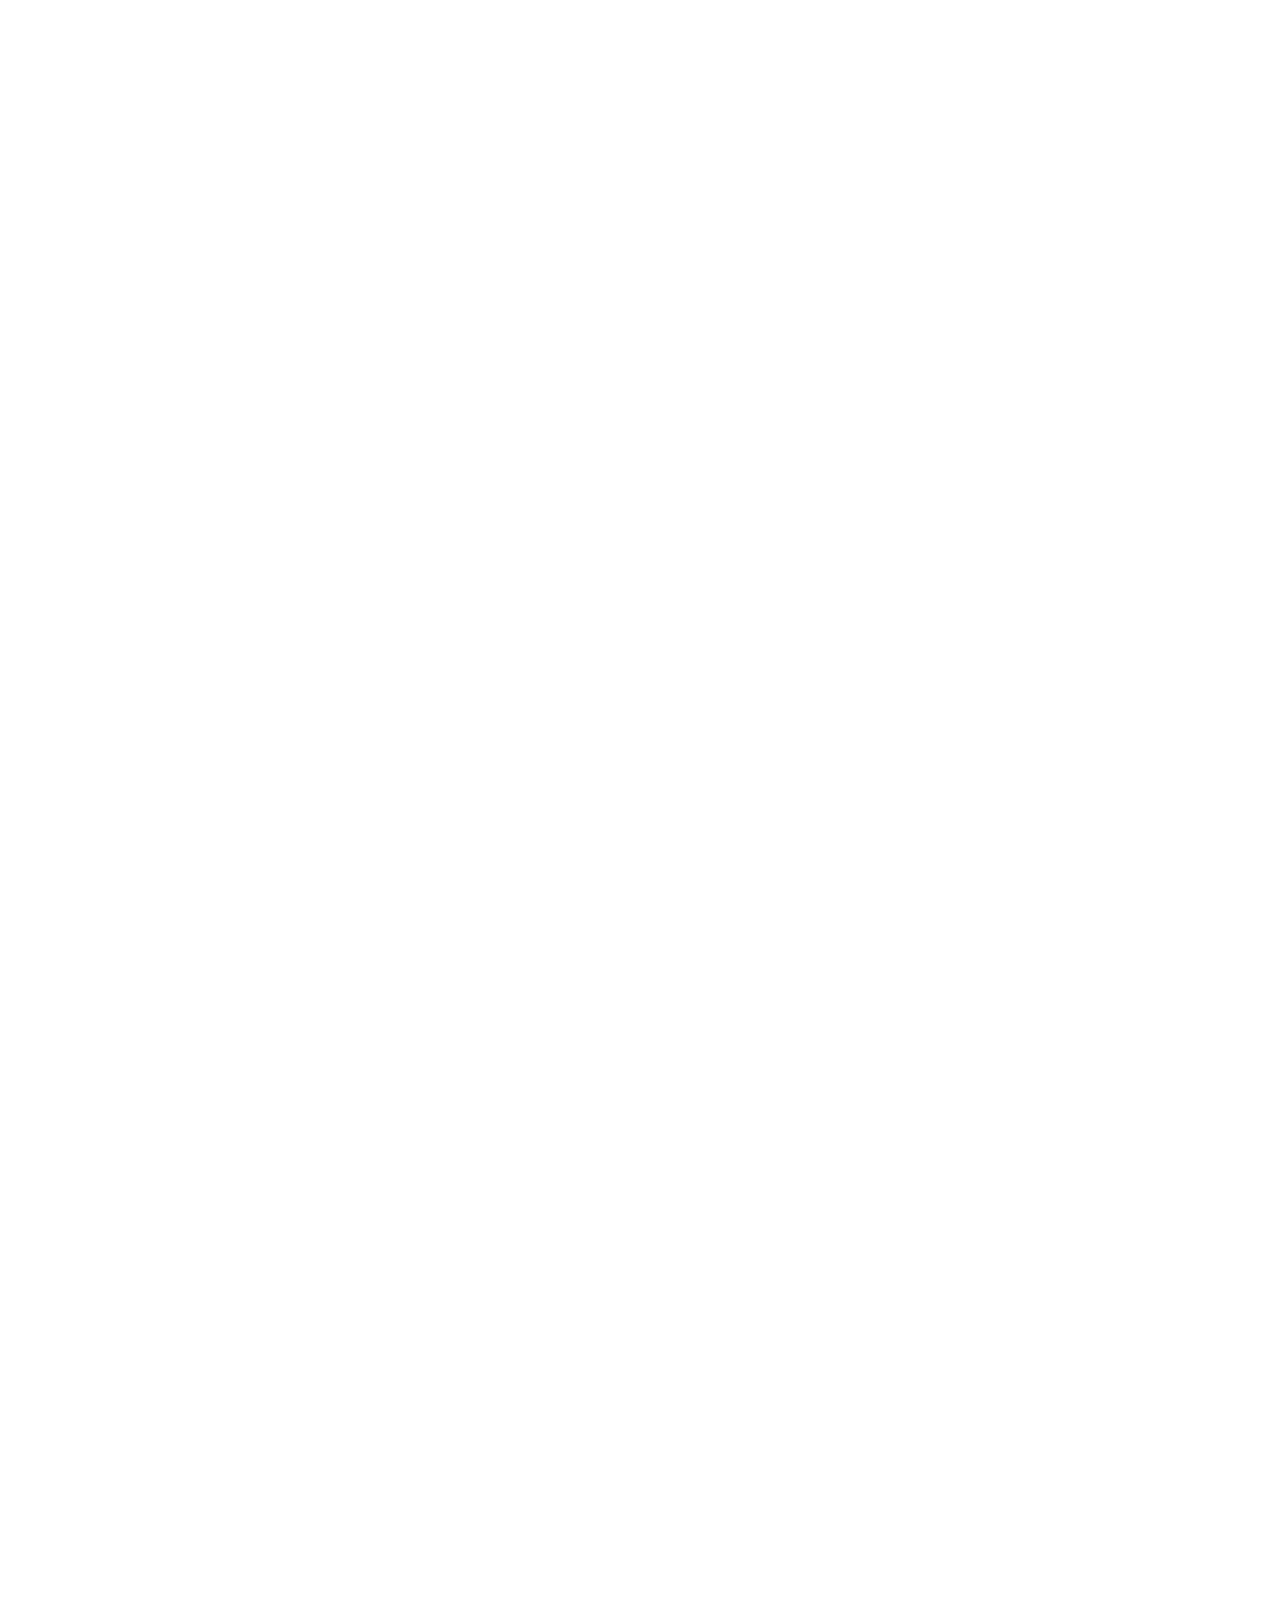
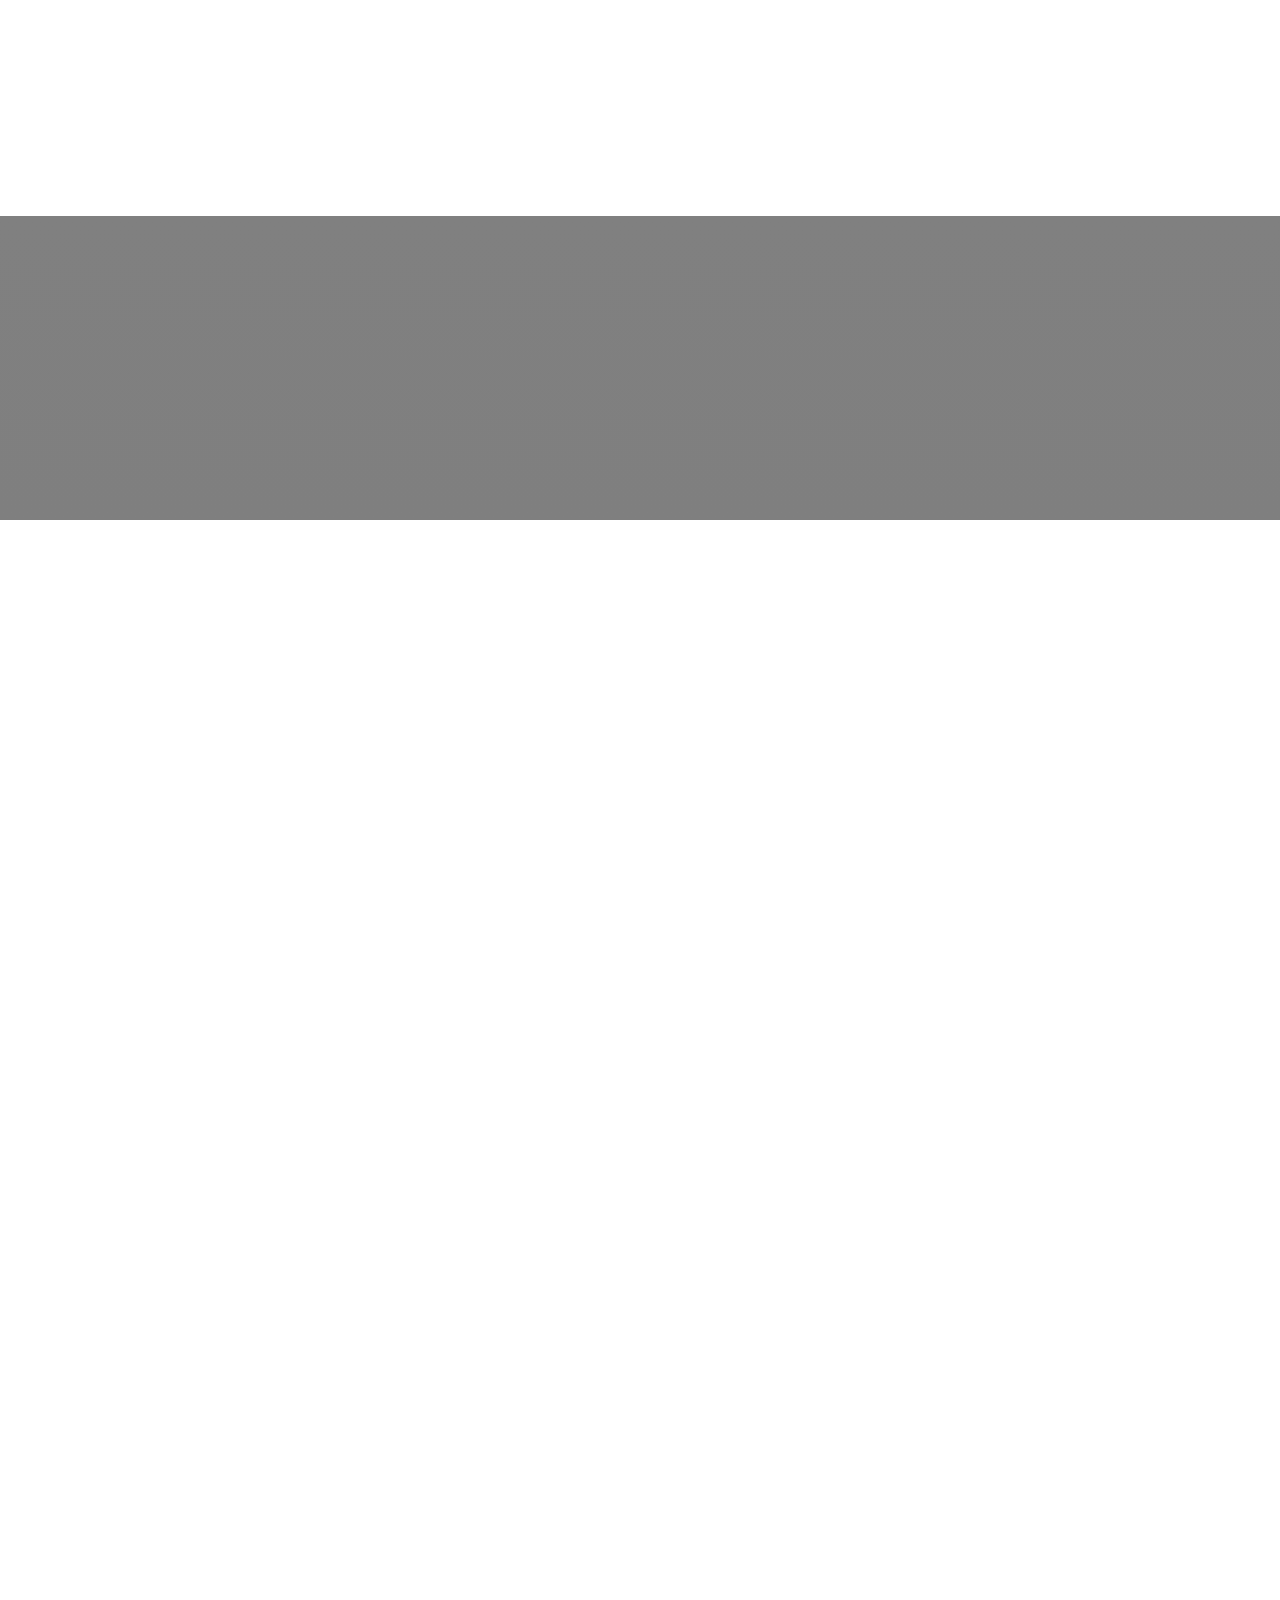
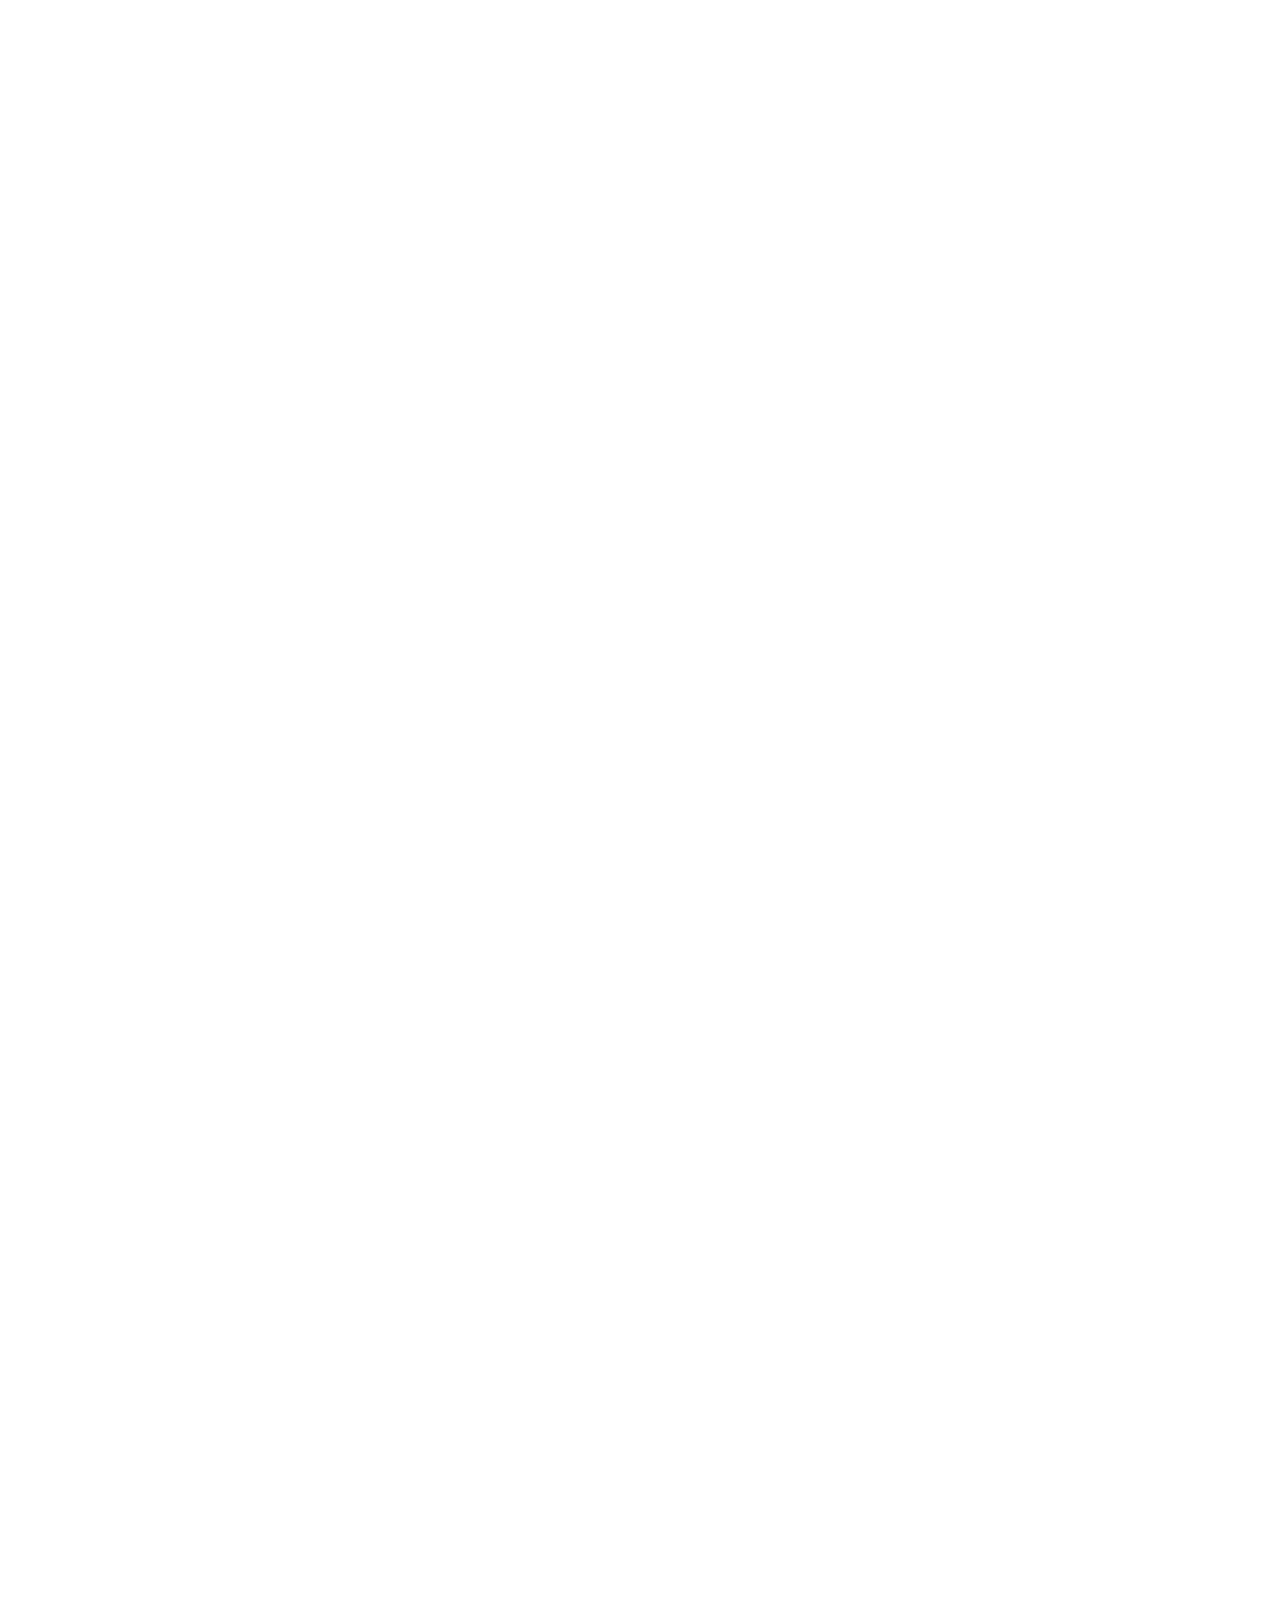
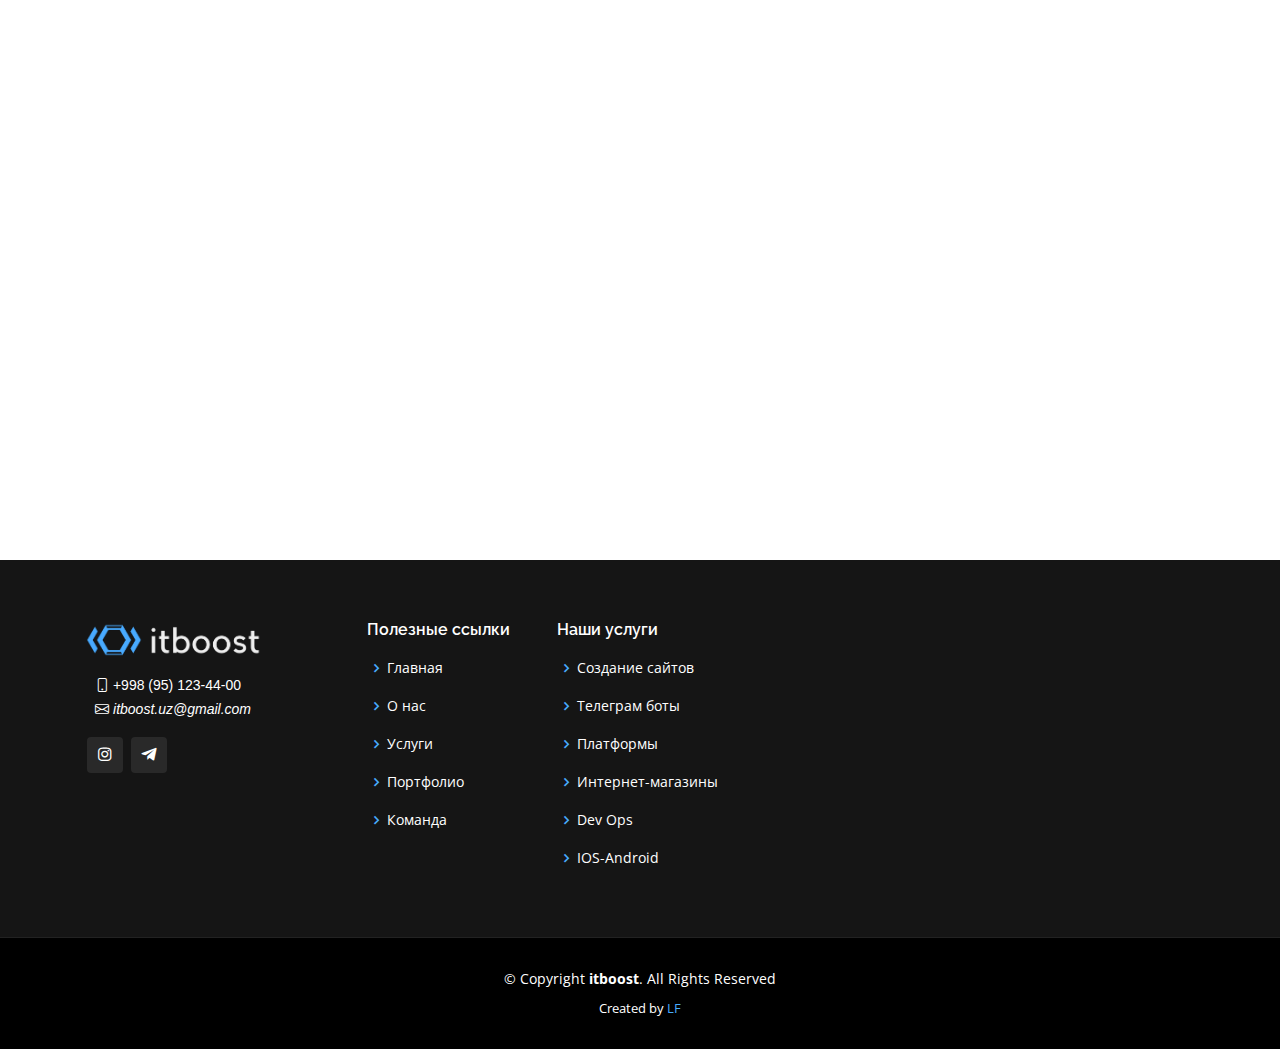
==== commit d7881ae4: "new changes2" ====
--- a/index.html
+++ b/index.html
@@ -694,24 +694,33 @@
             <form id="my-form" method="post" role="form" class="php-email-form">
               <div class="row">
                 <div class="col-md-6 form-group">
-                  <input type="text" name="name" class="form-control" id="name" placeholder="Your Name" required>
+                  <input type="text" name="name" class="form-control" id="name" data-translate="namePlaceholder" required>
                 </div>
                 <div class="col-md-6 form-group mt-3 mt-md-0">
-                  <input type="email" class="form-control" name="email" id="email" placeholder="Your Email" required>
+                  <input type="number" class="form-control" name="phone" id="phone" data-translate="phonePlaceholder" required>
                 </div>
               </div>
               <div class="form-group mt-3">
-                <input type="text" class="form-control" name="subject" id="subject" placeholder="Subject" required>
+                <select class="form-control" name="subject" id="subject" required>
+                  <!-- Выберите услугу -->
+                  <option value="" data-translate="Choiceus"></option>
+                  <option value="Создание сайта" data-translate="CRW"></option>
+                  <option value="Создание Создание телеграм бота" data-translate="CTG"></option>
+                  <option value="Создание интернет-магазина" data-translate="CIM"></option>
+                  <option value="Создание Создание платформы" data-translate="CP"></option>
+                  <option value="Создание Услуга DevOps" data-translate="UDO"> </option>
+                  <option value="Создание Создание IOS-Android" data-translate="CIA"></option>
+                </select>
               </div>
               <div class="form-group mt-3">
-                <textarea class="form-control" name="message" rows="5" placeholder="Message" required></textarea>
+                <textarea class="form-control" name="message" id="message" rows="5" data-translate="messagePlaceholder" value="" required></textarea>
               </div>
               <div class="my-3">
-                <div class="loading">Loading</div>
-                <div class="error-message"></div>
-                <div class="sent-message">Your message has been sent. Thank you!</div>
-              </div>
-              <div class="text-center"><button type="submit">Send Message</button></div>
+                <div class="loading">Загрузка</div>
+                <div class="error-message">error</div>
+                <div class="sent-message" data-translate="suc"></div>
+              </div>
+              <div class="text-center"><button type="submit" data-translate="send"></button></div>
             </form>
 
           </div>
@@ -791,8 +800,47 @@
   <script src="assets/vendor/glightbox/js/glightbox.min.js"></script>
   <script src="assets/vendor/isotope-layout/isotope.pkgd.min.js"></script>
   <script src="assets/vendor/swiper/swiper-bundle.min.js"></script>
-  <script src="assets/vendor/php-email-form/validate.js"></script>
-
+  <script>
+    // Получение формы по ее идентификатору
+  const form = document.getElementById('my-form');
+
+// Функция для отправки формы на бота
+function submitForm() {
+  const name = document.getElementById('name').value;
+  const phone = document.getElementById('phone').value;
+  const subject = document.getElementById('subject').value;
+  const message = document.getElementById('message').value;
+  const token = '5995842244:AAH4a2mU1z3IVt_bdd8YLLZ2w3Jq6i-XuF8';
+
+  // Формирование URL для отправки запроса на бота
+  const url = `https://api.telegram.org/bot${token}/sendMessage?chat_id=575148251&text=${encodeURIComponent('Имя: ' + name + '\nНомер телефона: ' + phone + '\nУслуга: ' + subject + '\nСообщение: ' + message)}`;
+
+  // Отправка запроса на бота
+  fetch(url)
+    .then(response => response.json())
+    .then(data => {
+      if (data.ok) {
+        // Очистка полей формы после успешной отправки
+        form.reset();
+        // Отображение сообщения об успешной отправке
+        document.querySelector('.sent-message').style.display = 'block';
+      } else {
+        // Отображение сообщения об ошибке при отправке
+        document.querySelector('.error-message').style.display = 'block';
+      }
+    })
+    .catch(error => {
+      // Отображение сообщения об ошибке при отправке
+      document.querySelector('.error-message').style.display = 'block';
+    });
+}
+
+// Обработка события отправки формы
+form.addEventListener('submit', function (event) {
+  event.preventDefault(); // Отмена стандартного действия отправки формы
+  submitForm(); // Вызов функции отправки формы на бота
+});
+  </script>
   <!-- Template Main JS File -->
   <script src="assets/js/main.js"></script>
   <script src="translations_ru.js"></script>
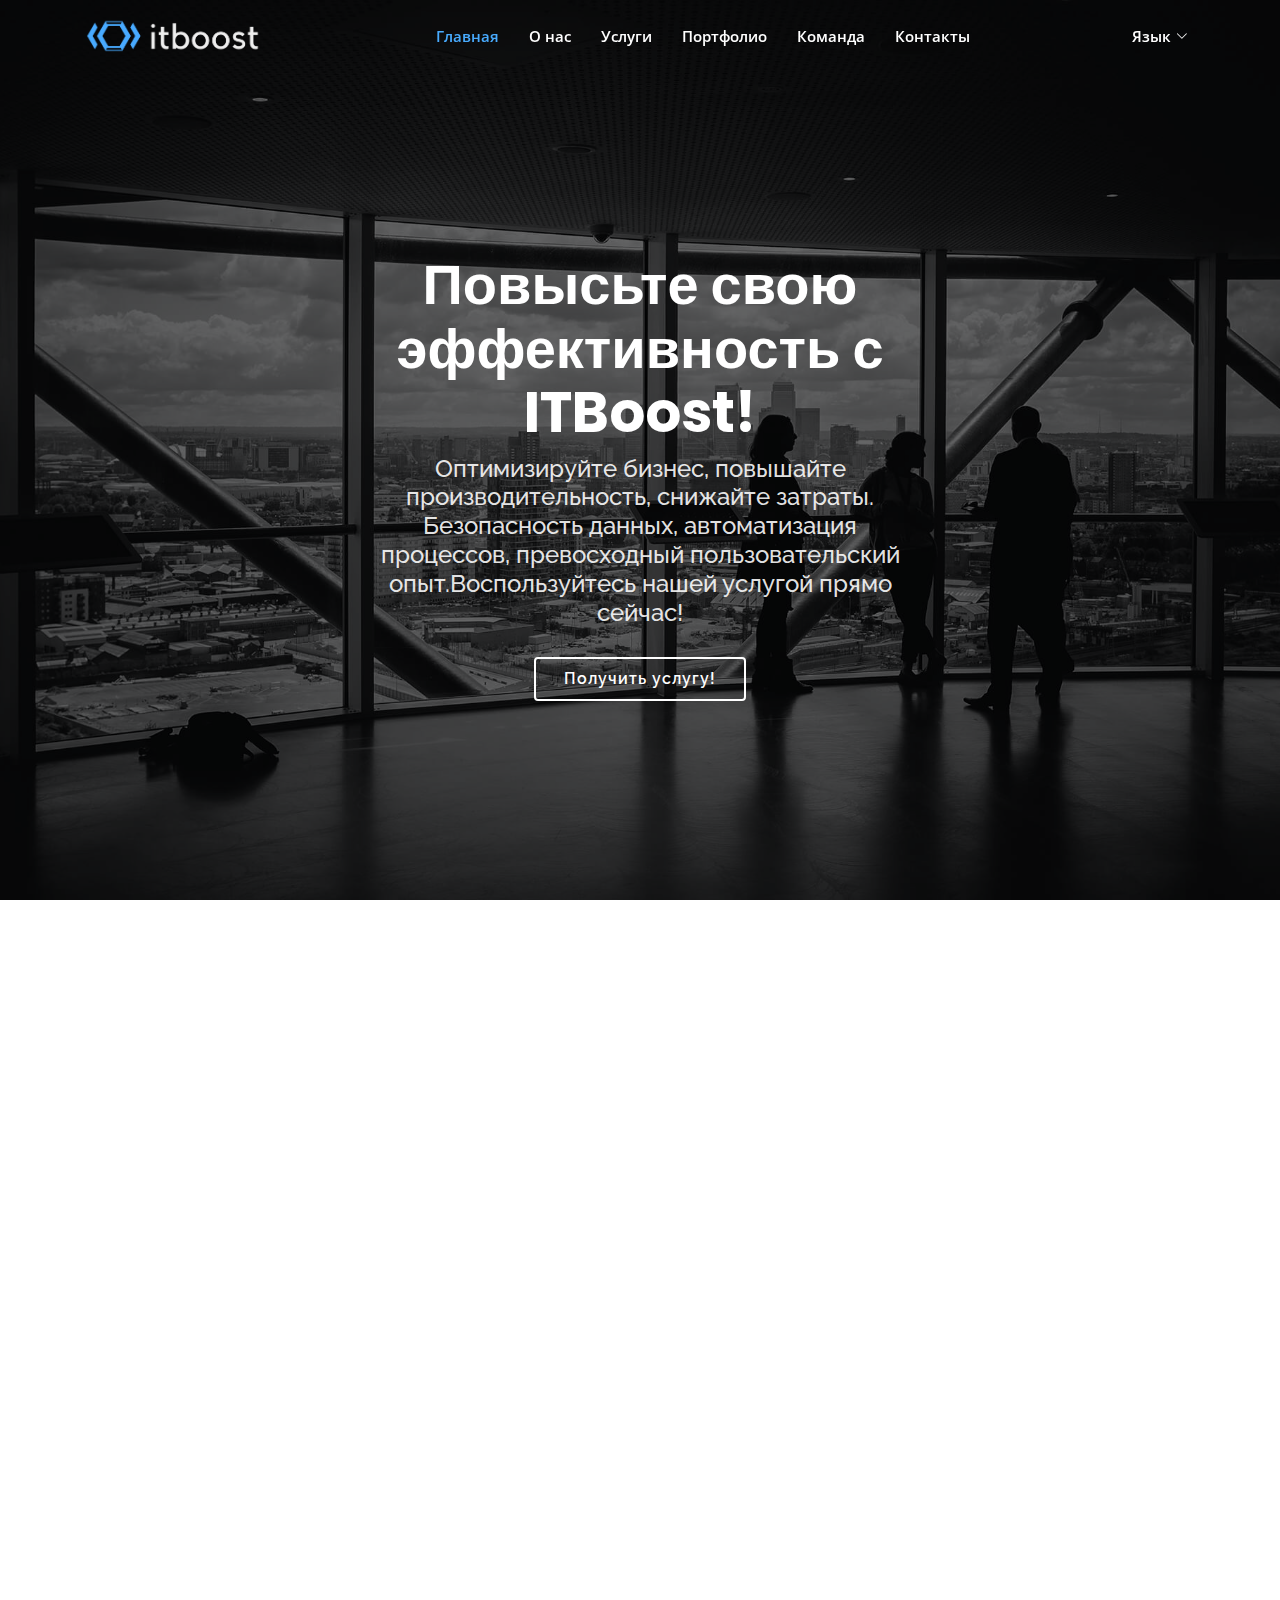
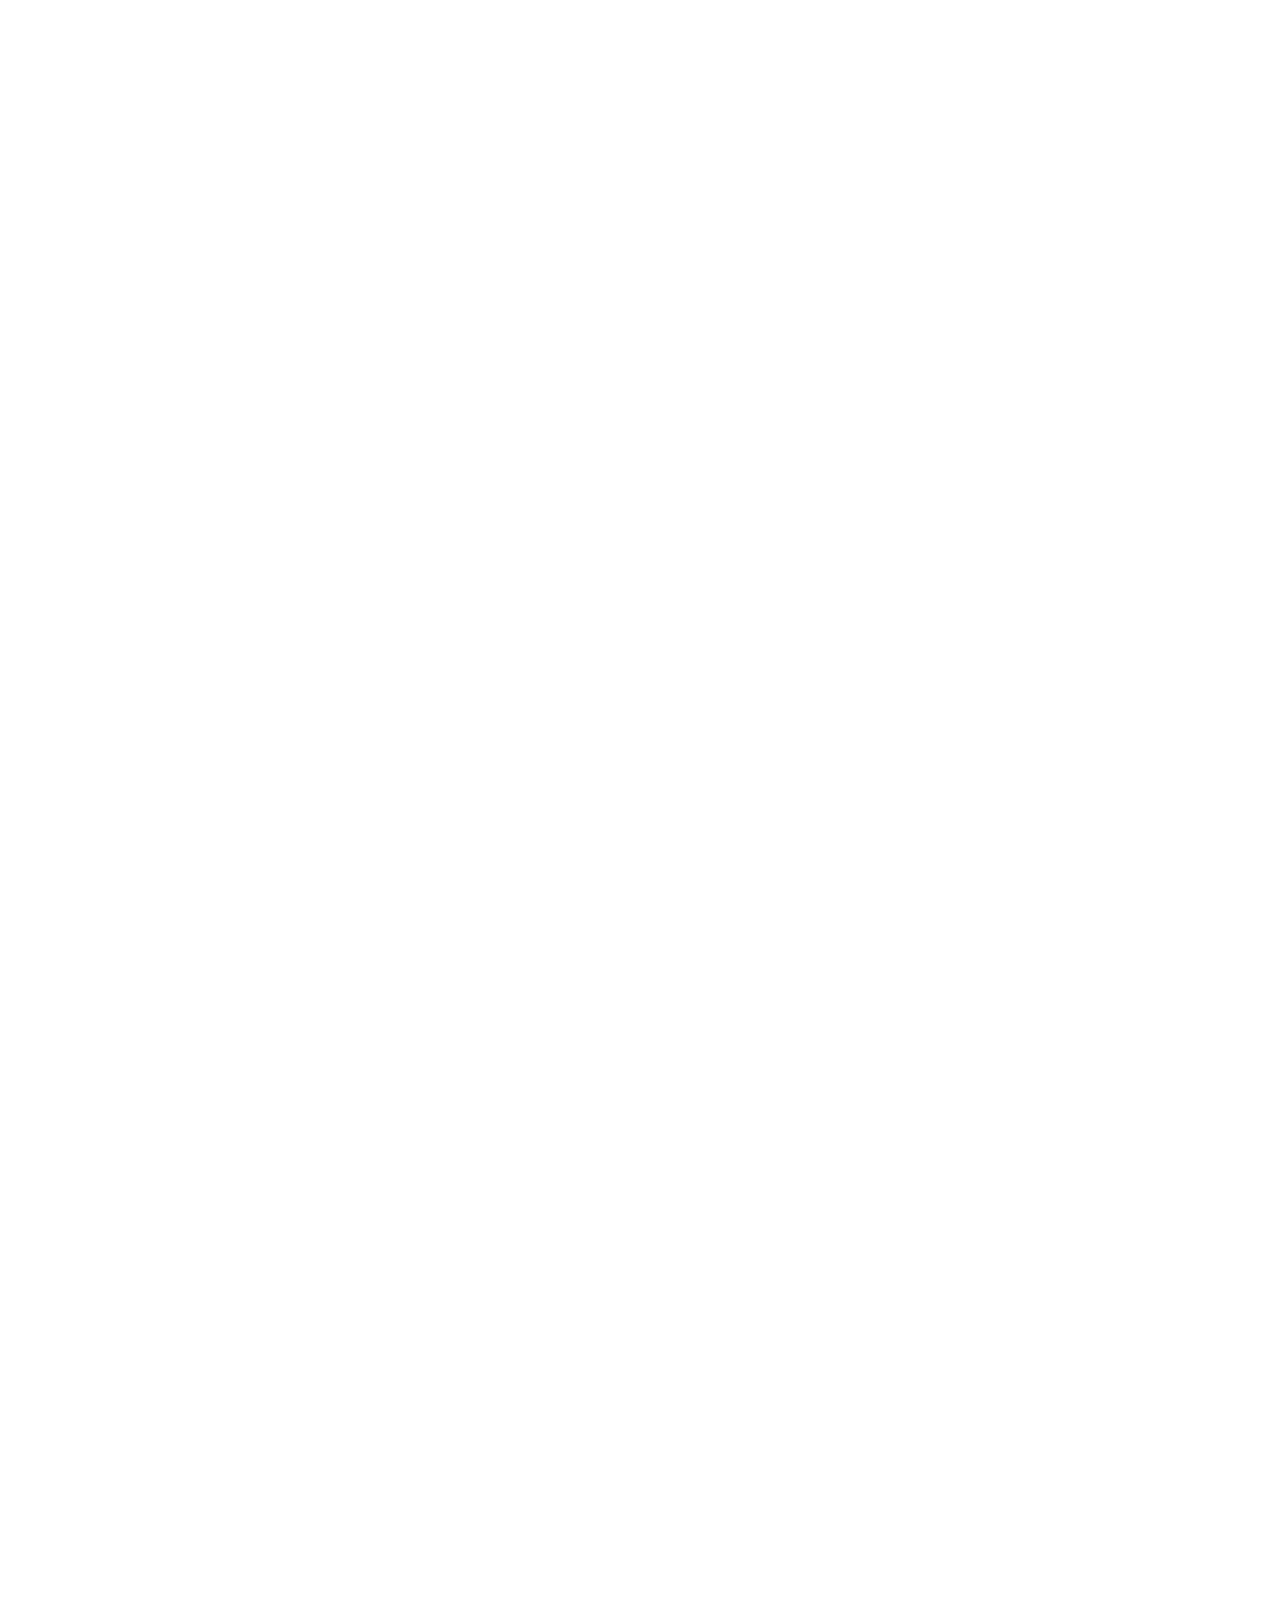
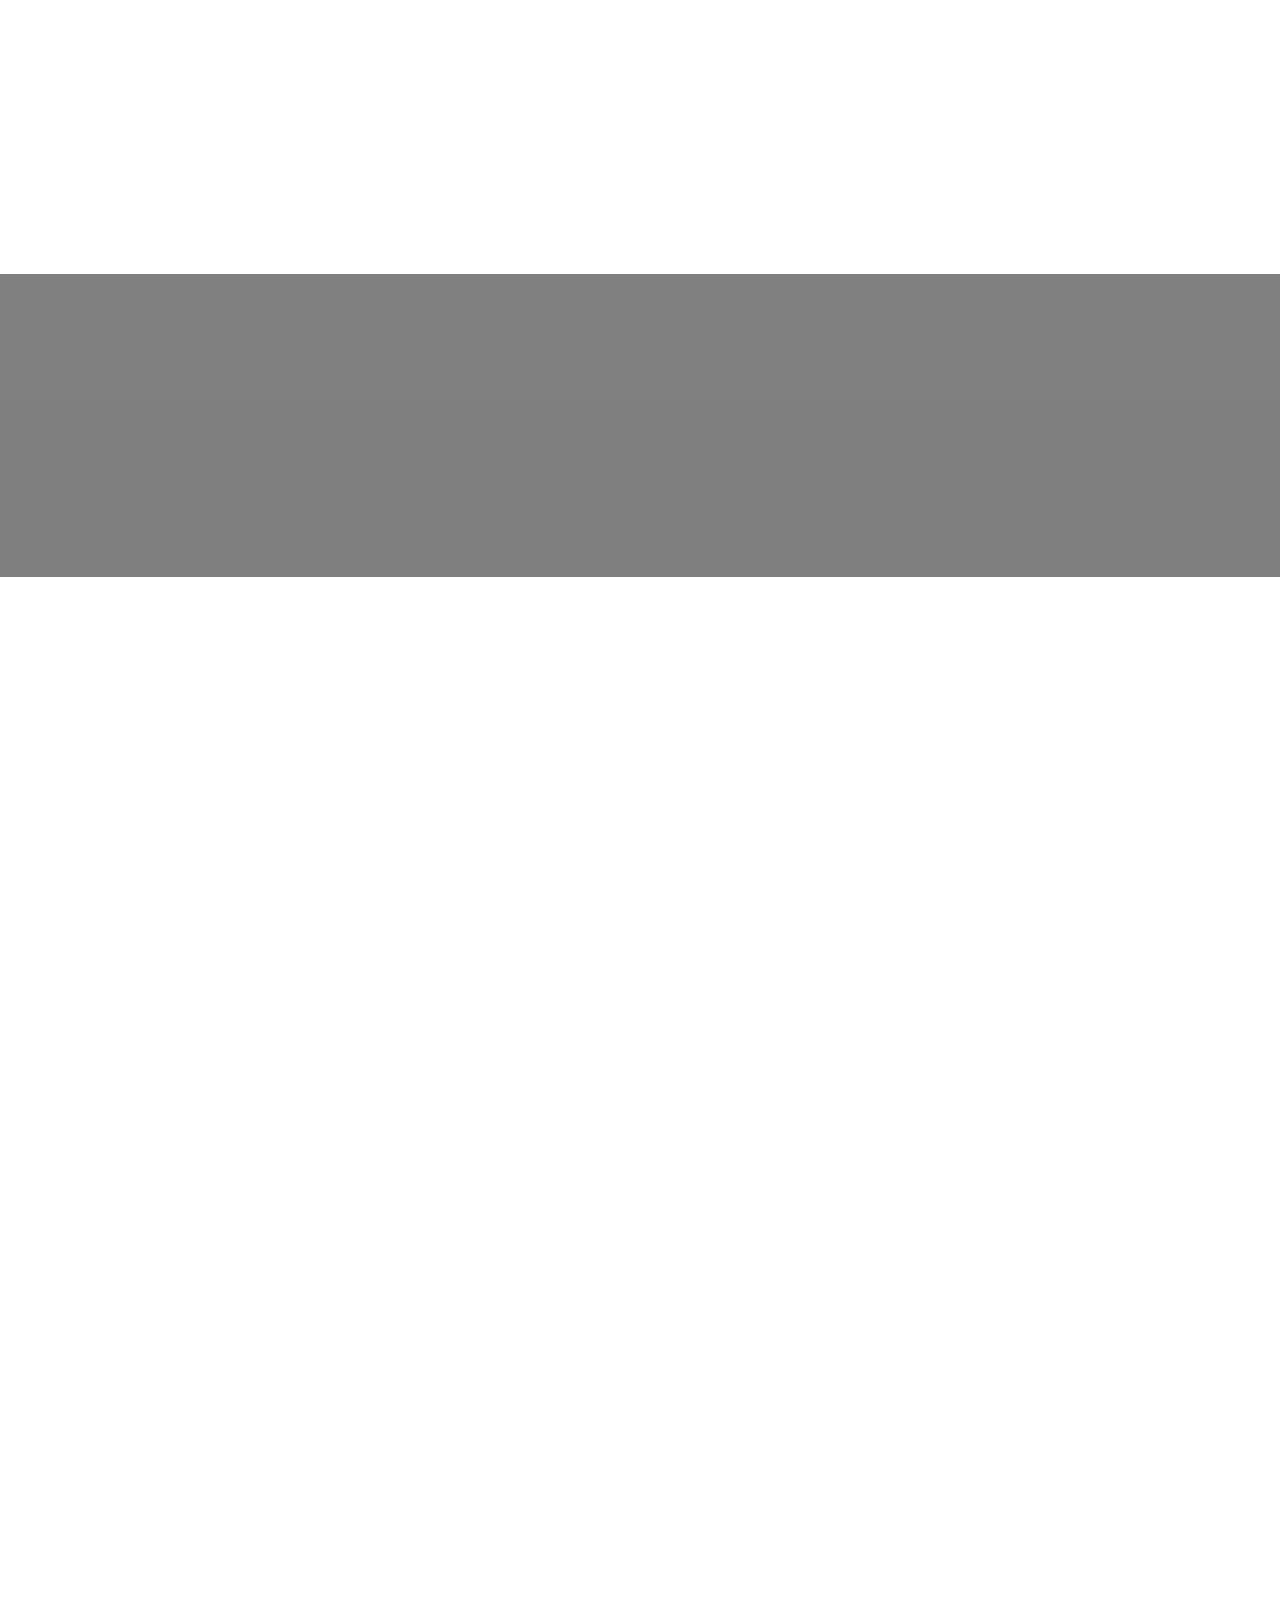
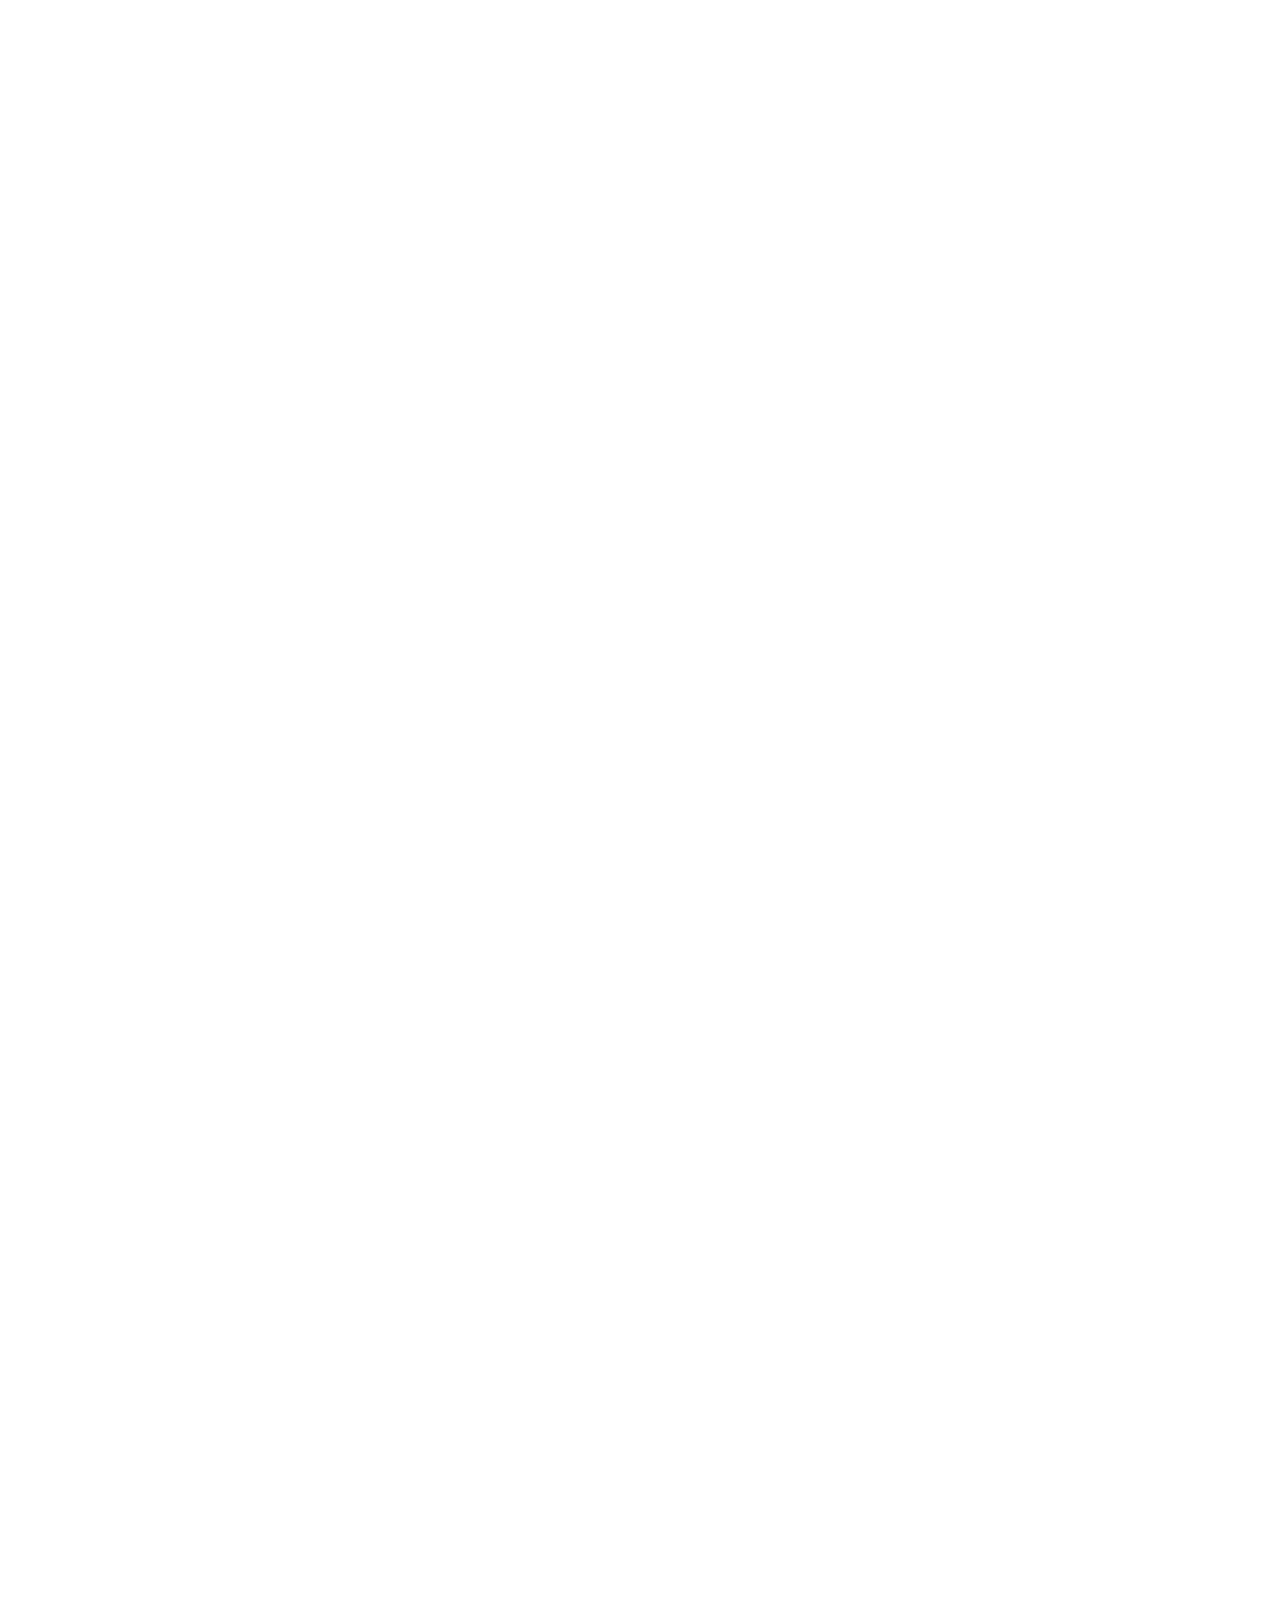
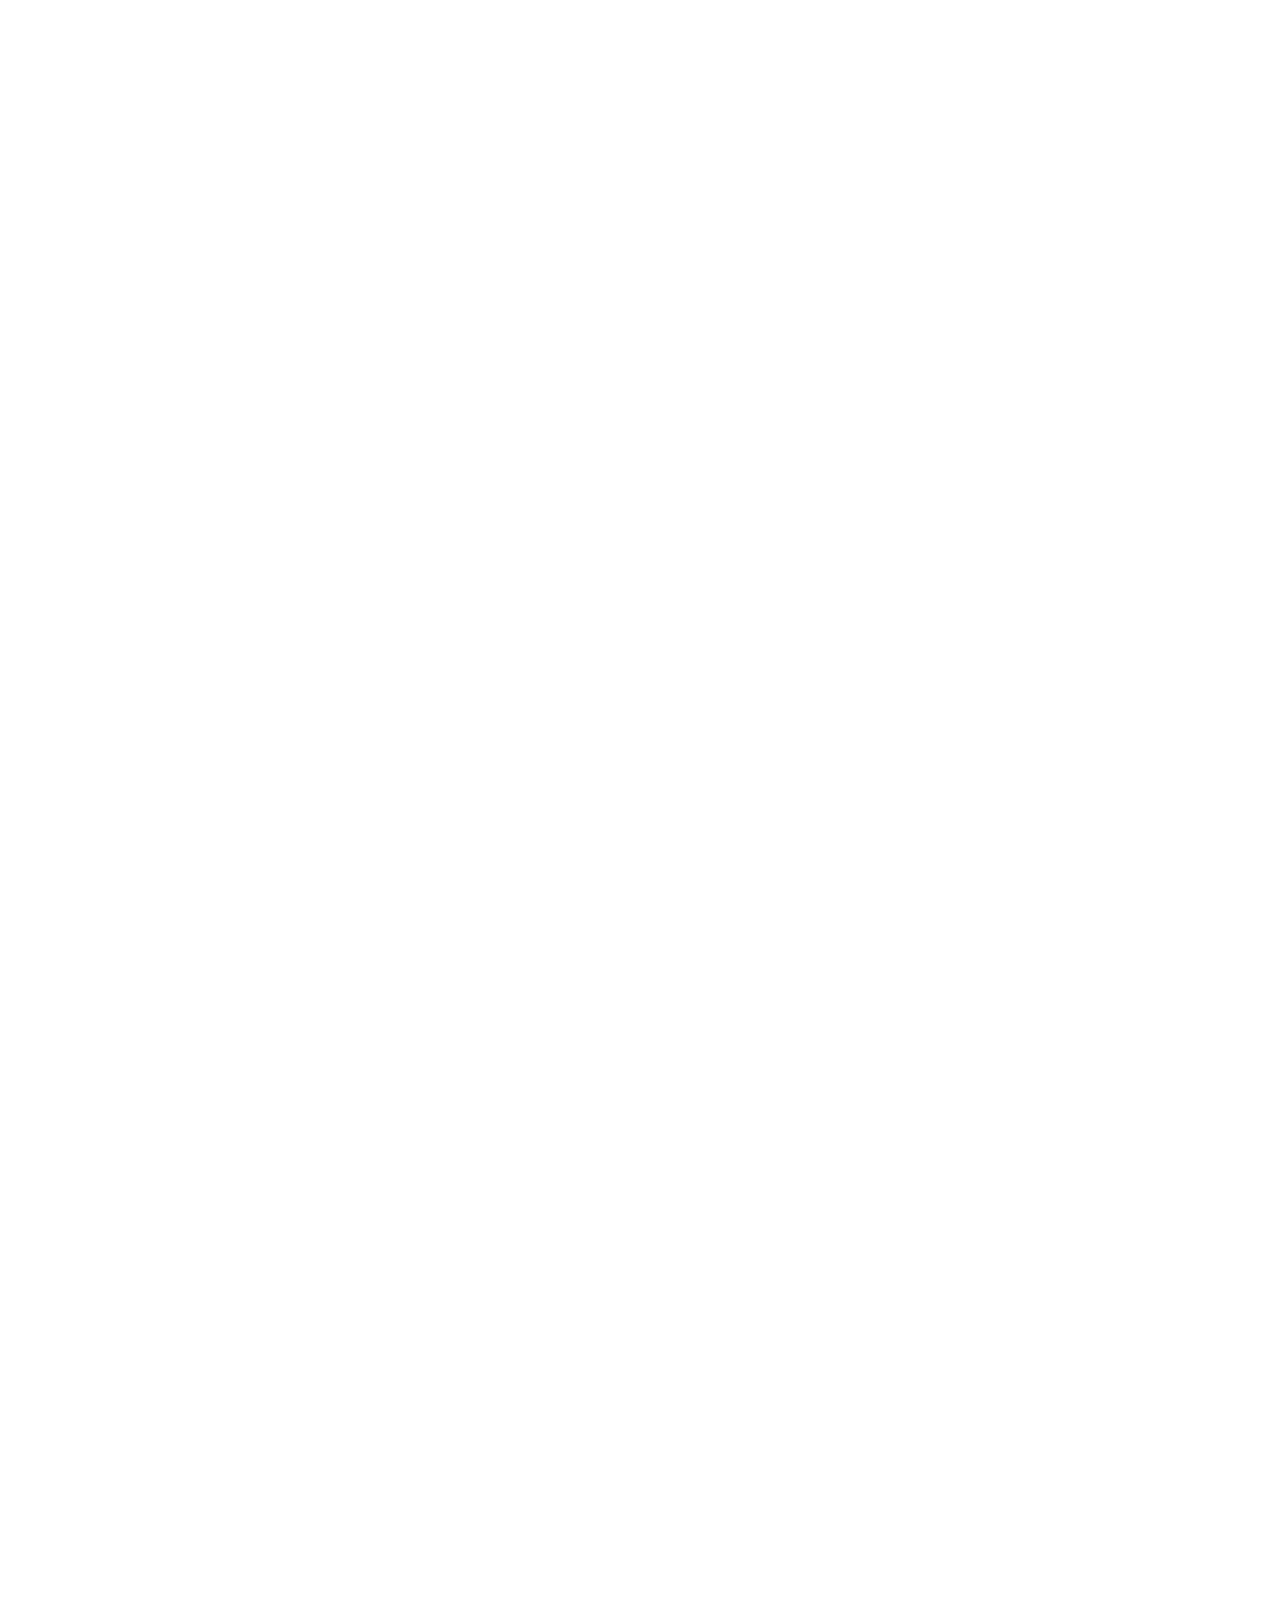
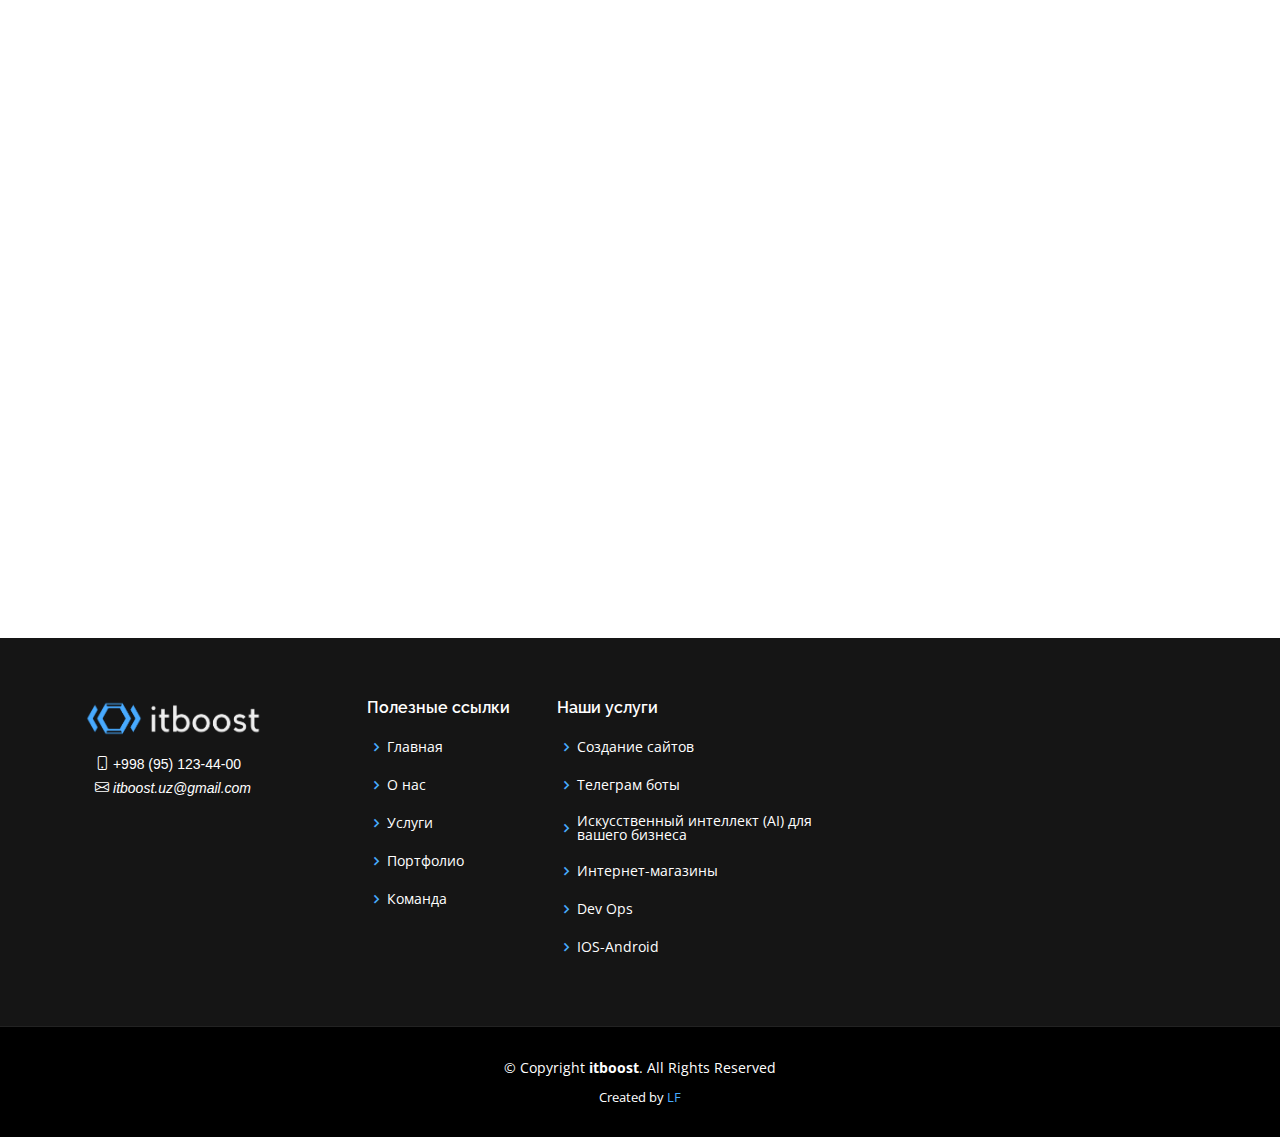
==== commit fe240aba: "fix bugs" ====
--- a/index.html
+++ b/index.html
@@ -27,14 +27,6 @@
 
   <!-- Template Main CSS File -->
   <link href="assets/css/style.css" rel="stylesheet">
-
-  <!-- =======================================================
-  * Template Name: Gp
-  * Updated: May 30 2023 with Bootstrap v5.3.0
-  * Template URL: https://bootstrapmade.com/gp-free-multipurpose-html-bootstrap-template/
-  * Author: BootstrapMade.com
-  * License: https://bootstrapmade.com/license/
-  ======================================================== -->
 </head>
 
 <body>
@@ -348,15 +340,15 @@
             </div>
           </div>
 
-          <div class="col-lg-4 col-md-6 portfolio-item filter-platforms">
-            <div class="portfolio-wrap">
-              <img src="assets/img/portfolio/mediaclub.png" class="img-fluid" alt="">
-              <div class="portfolio-info">
-                <h4>Mediaclub.uz</h4>
+          <div class="col-lg-4 col-md-6 portfolio-item filter-card">
+            <div class="portfolio-wrap">
+              <img src="assets/img/portfolio/akfa.png" class="img-fluid" alt="">
+              <div class="portfolio-info">
+                <h4>Akfagroup.com</h4>
                 <p data-translate="mbb"></p>
                 <div class="portfolio-links">
-                  <a href="assets/img/portfolio/mediaclub.png" data-gallery="portfolioGallery" class="portfolio-lightbox" title="Mediaclub.uz"><i class="bx bx-plus"></i></a>
-                  <a href="https:mediaclub.uz" target="_blank" title="Подробнее"><i class="bx bx-link"></i></a>
+                  <a href="assets/img/portfolio/akfa.png" data-gallery="portfolioGallery" class="portfolio-lightbox" title="Akfagroup.com"><i class="bx bx-plus"></i></a>
+                  <a href="https://akfagroup.com/" target="_blank" title="Подробнее"><i class="bx bx-link"></i></a>
                 </div>
               </div>
             </div>
@@ -378,33 +370,33 @@
 
           <div class="col-lg-4 col-md-6 portfolio-item filter-web">
             <div class="portfolio-wrap">
-              <img src="assets/img/portfolio/oftobnur.jpg" class="img-fluid" alt="">
-              <div class="portfolio-info">
-                <h4>Oftobnur.uz</h4>
+              <img src="assets/img/portfolio/uzkit.jpg" class="img-fluid" alt="">
+              <div class="portfolio-info">
+                <h4>Uzkit.uz</h4>
                 <p data-translate="lof"></p>
                 <div class="portfolio-links">
-                  <a href="assets/img/portfolio/oftobnur.jpg" data-gallery="portfolioGallery" class="portfolio-lightbox" title="oftobnur.uz"><i class="bx bx-plus"></i></a>
-                  <a href="http://oftobnur.uz/" target="_blank" title="Подробнее"><i class="bx bx-link"></i></a>
-                </div>
-              </div>
-            </div>
-          </div>
-
-          <div class="col-lg-4 col-md-6 portfolio-item filter-tg">
-            <div class="portfolio-wrap">
-              <img src="assets/img/portfolio/ilm-yolida.png" class="img-fluid" alt="">
-              <div class="portfolio-info">
-                <h4>Ilm yolida</h4>
+                  <a href="assets/img/portfolio/uzkit.jpg" data-gallery="portfolioGallery" class="portfolio-lightbox" title="uzkit.uz"><i class="bx bx-plus"></i></a>
+                  <a href="https://uzkit.uz/" target="_blank" title="Подробнее"><i class="bx bx-link"></i></a>
+                </div>
+              </div>
+            </div>
+          </div>
+
+          <div class="col-lg-4 col-md-6 portfolio-item filter-other">
+            <div class="portfolio-wrap">
+              <img src="assets/img/portfolio/makler.jpg" class="img-fluid" alt="">
+              <div class="portfolio-info">
+                <h4>Makleruz</h4>
                 <p data-translate="imy"></p>
                 <div class="portfolio-links">
-                  <a href="assets/img/portfolio/ilm-yolida.png" data-gallery="portfolioGallery" class="portfolio-lightbox" title="ilm-yolida"><i class="bx bx-plus"></i></a>
-                  <a href="https://t.me/IslomilmiyolidaBot" target="_blank" title="Подробнее"><i class="bx bx-link"></i></a>
-                </div>
-              </div>
-            </div>
-          </div>
-
-          <div class="col-lg-4 col-md-6 portfolio-item filter-other">
+                  <a href="assets/img/portfolio/makler.jpg" data-gallery="portfolioGallery" class="portfolio-lightbox" title="Makleruz"><i class="bx bx-plus"></i></a>
+                  <a href="https://apps.apple.com/uz/app/makleruz/id6466745648" target="_blank" title="Подробнее"><i class="bx bx-link"></i></a>
+                </div>
+              </div>
+            </div>
+          </div>
+
+          <div class="col-lg-4 col-md-6 portfolio-item filter-platforms">
             <div class="portfolio-wrap">
               <img src="assets/img/portfolio/media-pipe.png" class="img-fluid" alt="">
               <div class="portfolio-info">
@@ -412,7 +404,7 @@
                 <p data-translate="dke"></p>
                 <div class="portfolio-links">
                   <a href="assets/img/portfolio/media-pipe.png" data-gallery="portfolioGallery" class="portfolio-lightbox" title="Media-Pipe"><i class="bx bx-plus"></i></a>
-                  <a href="https://fathullalatipov.github.io/Media-Pipe-Fathulla/" title="Подробнее"><i class="bx bx-link"></i></a>
+                  <a href="https://fathullalatipov.github.io/Media-Pipe-Fathulla/" target="_blank" title="Подробнее"><i class="bx bx-link"></i></a>
                 </div>
               </div>
             </div>
@@ -426,7 +418,7 @@
                 <p data-translate="gem"></p>
                 <div class="portfolio-links">
                   <a href="assets/img/portfolio/gipermart.png" data-gallery="portfolioGallery" class="portfolio-lightbox" title="Gipermart.uz"><i class="bx bx-plus"></i></a>
-                  <a href="https:gipermart.uz" title="Подробнее"><i class="bx bx-link"></i></a>
+                  <a href="https://new.gipermart.uz/" target="_blank" title="Подробнее"><i class="bx bx-link"></i></a>
                 </div>
               </div>
             </div>
@@ -440,13 +432,13 @@
                 <p data-translate="bmp"></p>
                 <div class="portfolio-links">
                   <a href="assets/img/portfolio/marketing.jpg" data-gallery="portfolioGallery" class="portfolio-lightbox" title="Bright Media"><i class="bx bx-plus"></i></a>
-                  <a href="https://fathullalatipov.github.io/br/" title="Подробнее"><i class="bx bx-link"></i></a>
-                </div>
-              </div>
-            </div>
-          </div>
-
-          <div class="col-lg-4 col-md-6 portfolio-item filter-other">
+                  <a href="https://fathullalatipov.github.io/br/" target="_blank" title="Подробнее"><i class="bx bx-link"></i></a>
+                </div>
+              </div>
+            </div>
+          </div>
+
+          <div class="col-lg-4 col-md-6 portfolio-item filter-card">
             <div class="portfolio-wrap">
               <img src="assets/img/portfolio/chat.jpg" class="img-fluid" alt="">
               <div class="portfolio-info">
@@ -454,22 +446,22 @@
                 <p data-translate="chm"></p>
                 <div class="portfolio-links">
                   <a href="assets/img/portfolio/chat.jpg" data-gallery="portfolioGallery" class="portfolio-lightbox" title="Chat"><i class="bx bx-plus"></i></a>
-                  <a href="http://185.232.169.252:8002/" title="Подробнее"><i class="bx bx-link"></i></a>
-                </div>
-              </div>
-            </div>
-          </div>
-
-
-          <div class="col-lg-4 col-md-6 portfolio-item filter-web">
-            <div class="portfolio-wrap">
-              <img src="assets/img/portfolio/055agency.png" class="img-fluid" alt="">
-              <div class="portfolio-info">
-                <h4>055 Agency</h4>
+                  <a href="https://chat.latipovfathulla.uz/" target="_blank" title="Подробнее"><i class="bx bx-link"></i></a>
+                </div>
+              </div>
+            </div>
+          </div>
+
+
+          <div class="col-lg-4 col-md-6 portfolio-item filter-card">
+            <div class="portfolio-wrap">
+              <img src="assets/img/portfolio/nobel.jpg" class="img-fluid" alt="">
+              <div class="portfolio-info">
+                <h4>Nobel Trade</h4>
                 <p data-translate="o5a"></p>
                 <div class="portfolio-links">
-                  <a href="assets/img/portfolio/055agency.png" data-gallery="portfolioGallery" class="portfolio-lightbox" title="Bright Media"><i class="bx bx-plus"></i></a>
-                  <a href="https://055agency.uz" title="Подробнее"><i class="bx bx-link"></i></a>
+                  <a href="assets/img/portfolio/nobel.jpg" data-gallery="portfolioGallery" class="portfolio-lightbox" title="Nobel Trade"><i class="bx bx-plus"></i></a>
+                  <a href="http://185.233.200.244:82/" target="_blank" title="Подробнее"><i class="bx bx-link"></i></a>
                 </div>
               </div>
             </div>
@@ -484,7 +476,7 @@
                 <p data-translate="o5a"></p>
                 <div class="portfolio-links">
                   <a href="assets/img/portfolio/wordmap.png" data-gallery="portfolioGallery" class="portfolio-lightbox" title="Wordmap"><i class="bx bx-plus"></i></a>
-                  <a href="https://wordmap.uz" title="Подробнее"><i class="bx bx-link"></i></a>
+                  <a href="https://wordmap.uz" target="_blank" title="Подробнее"><i class="bx bx-link"></i></a>
                 </div>
               </div>
             </div>
@@ -504,29 +496,85 @@
             </div>
           </div>
 
-          <div class="col-lg-4 col-md-6 portfolio-item filter-app">
-            <div class="portfolio-wrap">
-              <img src="assets/img/portfolio/shop2.png" class="img-fluid" alt="">
-              <div class="portfolio-info">
-                <h4>Toyshop</h4>
+          <div class="col-lg-4 col-md-6 portfolio-item filter-tg">
+            <div class="portfolio-wrap">
+              <img src="assets/img/portfolio/kabuki.png" class="img-fluid" alt="">
+              <div class="portfolio-info">
+                <h4>Kabuki</h4>
                 <p data-translate="inmn"></p>
                 <div class="portfolio-links">
-                  <a href="assets/img/portfolio/shop2.png" data-gallery="portfolioGallery" class="portfolio-lightbox" title="Toyshop.uz"><i class="bx bx-plus"></i></a>
-                  <a href="http://185.232.169.252:83/ru/" target="_blank" title="Подробнее"><i class="bx bx-link"></i></a>
-                </div>
-              </div>
-            </div>
-          </div>
-
-          <div class="col-lg-4 col-md-6 portfolio-item filter-platforms">
-            <div class="portfolio-wrap">
-              <img src="assets/img/portfolio/slotspot.png" class="img-fluid" alt="">
-              <div class="portfolio-info">
-                <h4>Slotspot</h4>
+                  <a href="assets/img/portfolio/kabuki.png" data-gallery="portfolioGallery" class="portfolio-lightbox" title="Kabuki"><i class="bx bx-plus"></i></a>
+                  <a href="https://t.me/Kabuki_tashkent_bot" target="_blank" title="Подробнее"><i class="bx bx-link"></i></a>
+                </div>
+              </div>
+            </div>
+          </div>
+
+          <div class="col-lg-4 col-md-6 portfolio-item filter-tg">
+            <div class="portfolio-wrap">
+              <img src="assets/img/portfolio/kingsman.png" class="img-fluid" alt="">
+              <div class="portfolio-info">
+                <h4>Kingsmanuz_bot</h4>
                 <p data-translate="plla"></p>
                 <div class="portfolio-links">
-                  <a href="assets/img/portfolio/slotspot.png" data-gallery="portfolioGallery" class="portfolio-lightbox" title="Toyshop.uz"><i class="bx bx-plus"></i></a>
-                  <a href="https://slotspot.uz/" target="_blank" title="Подробнее"><i class="bx bx-link"></i></a>
+                  <a href="assets/img/portfolio/kingsman.png" data-gallery="portfolioGallery" class="portfolio-lightbox" title="Kingsmanuz_bot"><i class="bx bx-plus"></i></a>
+                  <a href="https://t.me/Kingsmanuz_bot" target="_blank" title="Подробнее"><i class="bx bx-link"></i></a>
+                </div>
+              </div>
+            </div>
+          </div>
+
+          <div class="col-lg-4 col-md-6 portfolio-item filter-other">
+            <div class="portfolio-wrap">
+              <img src="assets/img/portfolio/ibrat.jpg" class="img-fluid" alt="">
+              <div class="portfolio-info">
+                <h4>Ibrat academy</h4>
+                <p data-translate="iba"></p>
+                <div class="portfolio-links">
+                  <a href="assets/img/portfolio/ibrat.jpg" data-gallery="portfolioGallery" class="portfolio-lightbox" title="Ibrat academy"><i class="bx bx-plus"></i></a>
+                  <a href="https://apps.apple.com/uz/app/ibrat-academy/id6447472950" target="_blank" title="Подробнее"><i class="bx bx-link"></i></a>
+                </div>
+              </div>
+            </div>
+          </div>
+
+          <div class="col-lg-4 col-md-6 portfolio-item filter-tg">
+            <div class="portfolio-wrap">
+              <img src="assets/img/portfolio/21fit.png" class="img-fluid" alt="">
+              <div class="portfolio-info">
+                <h4>21Fit</h4>
+                <p data-translate="f2"></p>
+                <div class="portfolio-links">
+                  <a href="assets/img/portfolio/21fit.png" data-gallery="portfolioGallery" class="portfolio-lightbox" title="21 Fit"><i class="bx bx-plus"></i></a>
+                  <a href="https://t.me/fitness_programe_bot" target="_blank" title="Подробнее"><i class="bx bx-link"></i></a>
+                </div>
+              </div>
+            </div>
+          </div>
+
+          <div class="col-lg-4 col-md-6 portfolio-item filter-tg">
+            <div class="portfolio-wrap">
+              <img src="assets/img/portfolio/pr_boss.png" class="img-fluid" alt="">
+              <div class="portfolio-info">
+                <h4>Pr boss</h4>
+                <p data-translate="pb2"></p>
+                <div class="portfolio-links">
+                  <a href="assets/img/portfolio/pr_boss.png" data-gallery="portfolioGallery" class="portfolio-lightbox" title="Pr boss"><i class="bx bx-plus"></i></a>
+                  <a href="https://t.me/PromotionBoss_bot" target="_blank" title="Подробнее"><i class="bx bx-link"></i></a>
+                </div>
+              </div>
+            </div>
+          </div>
+
+          <div class="col-lg-4 col-md-6 portfolio-item filter-tg">
+            <div class="portfolio-wrap">
+              <img src="assets/img/portfolio/tabletka.png" class="img-fluid" alt="">
+              <div class="portfolio-info">
+                <h4>Tabletka</h4>
+                <p data-translate="tb2"></p>
+                <div class="portfolio-links">
+                  <a href="assets/img/portfolio/tabletka.png" data-gallery="portfolioGallery" class="portfolio-lightbox" title="Tabletka bot"><i class="bx bx-plus"></i></a>
+                  <a href="https://t.me/tabletka_uzbot" target="_blank" title="Подробнее"><i class="bx bx-link"></i></a>
                 </div>
               </div>
             </div>
@@ -552,11 +600,11 @@
           <div class="col-lg-3 col-md-6 d-flex align-items-stretch">
             <div class="member" data-aos="fade-up" data-aos-delay="100">
               <div class="member-img">
-                <img src="assets/img/team/me.png" class="img-fluid" alt="">
+                <img src="assets/img/team/Fathulla.jpg" class="img-fluid" alt="">
               </div>
               <div class="member-info">
                 <h4>Fathulla</h4>
-                <span>CEO</span>
+                <span>CEO Senior Back End Developer</span>
               </div>
             </div>
           </div>
@@ -564,11 +612,11 @@
           <div class="col-lg-3 col-md-6 d-flex align-items-stretch">
             <div class="member" data-aos="fade-up" data-aos-delay="200">
               <div class="member-img">
-                <img src="assets/img/team/front.png" class="img-fluid" alt="">
+                <img src="assets/img/team/Doniyor.jpg" class="img-fluid" alt="">
               </div>
               <div class="member-info">
-                <h4>Bahtibek</h4>
-                <span>Full Stack Developer</span>
+                <h4>Doniyor</h4>
+                <span>Full Stack Middle Developer</span>
               </div>
             </div>
           </div>
@@ -576,11 +624,12 @@
           <div class="col-lg-3 col-md-6 d-flex align-items-stretch">
             <div class="member" data-aos="fade-up" data-aos-delay="300">
               <div class="member-img">
-                <img src="assets/img/team/back.png" class="img-fluid" alt="">
+                <img src="assets/img/team/Sabina.jpg" class="img-fluid" alt="">
               </div>
               <div class="member-info">
-                <h4>Jamil</h4>
-                <span>Back End Developer</span>
+                <h4>Sabina</h4>
+                <span>UI-UX Designer</span>
+            
               </div>
             </div>
           </div>
@@ -588,11 +637,11 @@
           <div class="col-lg-3 col-md-6 d-flex align-items-stretch">
             <div class="member" data-aos="fade-up" data-aos-delay="400">
               <div class="member-img">
-                <img src="assets/img/team/ios-android.png" class="img-fluid" alt="">
+                <img src="assets/img/team/Azizbek.jpg" class="img-fluid" alt="">
               </div>
               <div class="member-info">
-                <h4>Yunusbek</h4>
-                <span>IOS-Android Developer</span>
+                <h4>Azizbek</h4>
+                <span>Senior IOS-Android Developer</span>
               </div>
             </div>
           </div>
@@ -600,11 +649,11 @@
           <div class="col-lg-3 col-md-6 d-flex align-items-stretch">
             <div class="member" data-aos="fade-up" data-aos-delay="400">
               <div class="member-img">
-                <img src="assets/img/team/devops.png" class="img-fluid" alt="">
+                <img src="assets/img/team/Jamil2.jpg" class="img-fluid" alt="">
               </div>
               <div class="member-info">
-                <h4>Asilbek</h4>
-                <span>DevOps</span>
+                <h4>Jamil</h4>
+                <span>Middle Back End Developer</span>
               </div>
             </div>
           </div>
@@ -612,11 +661,11 @@
           <div class="col-lg-3 col-md-6 d-flex align-items-stretch">
             <div class="member" data-aos="fade-up" data-aos-delay="400">
               <div class="member-img">
-                <img src="assets/img/team/3dmax.png" class="img-fluid" alt="">
+                <img src="assets/img/team/Tatyana.jpg" class="img-fluid" alt="">
               </div>
               <div class="member-info">
-                <h4>Aziza</h4>
-                <span>Web Designer</span>
+                <h4>Татьяна</h4>
+                <span>UI-UX Designer</span>
               </div>
             </div>
           </div>
@@ -624,11 +673,11 @@
           <div class="col-lg-3 col-md-6 d-flex align-items-stretch">
             <div class="member" data-aos="fade-up" data-aos-delay="400">
               <div class="member-img">
-                <img src="assets/img/team/web.png" class="img-fluid" alt="">
+                <img src="assets/img/team/Javlon.jpg" class="img-fluid" alt="">
               </div>
               <div class="member-info">
-                <h4>Kamila</h4>
-                <span>Front End Developer</span>
+                <h4>Javlon</h4>
+                <span>Middle AI Developer</span>
               </div>
             </div>
           </div>
@@ -636,11 +685,11 @@
           <div class="col-lg-3 col-md-6 d-flex align-items-stretch">
             <div class="member" data-aos="fade-up" data-aos-delay="400">
               <div class="member-img">
-                <img src="assets/img/team/back2.png" class="img-fluid" alt="">
+                <img src="assets/img/team/Vadim.jpg" class="img-fluid" alt="">
               </div>
               <div class="member-info">
-                <h4>Burhoniddin</h4>
-                <span>Back End Developer</span>
+                <h4>Вадим</h4>
+                <span>Senior Front End Developer</span>
               </div>
             </div>
           </div>
@@ -748,8 +797,8 @@
               </p>
               
               <div class="social-links mt-3" style="margin: 5px;">
-                <a href="#" class="instagram"><i class="bx bxl-instagram"></i></a>
-                <a href="#" class="google-plus"><i class="bx bxl-telegram"></i></a>
+                <!-- <a href="#" class="instagram"><i class="bx bxl-instagram"></i></a>
+                <a href="#" class="google-plus"><i class="bx bxl-telegram"></i></a> -->
               </div>
             </div>
           </div>
--- a/assets/css/style.css
+++ b/assets/css/style.css
@@ -1311,7 +1311,20 @@
 .team .member .member-img {
   position: relative;
   overflow: hidden;
-  margin-left: 13%;
+  /* margin-left: 13%; */
+}
+
+@media (max-width:700px) {
+  .team .member .member-img .img-fluid{
+    height: auto;
+    width: auto;
+  }
+}
+@media (min-width:750px) {
+.team .member .member-img .img-fluid{
+  height: 335px;
+  width: 280px;
+}
 }
 
 .team .member .social {
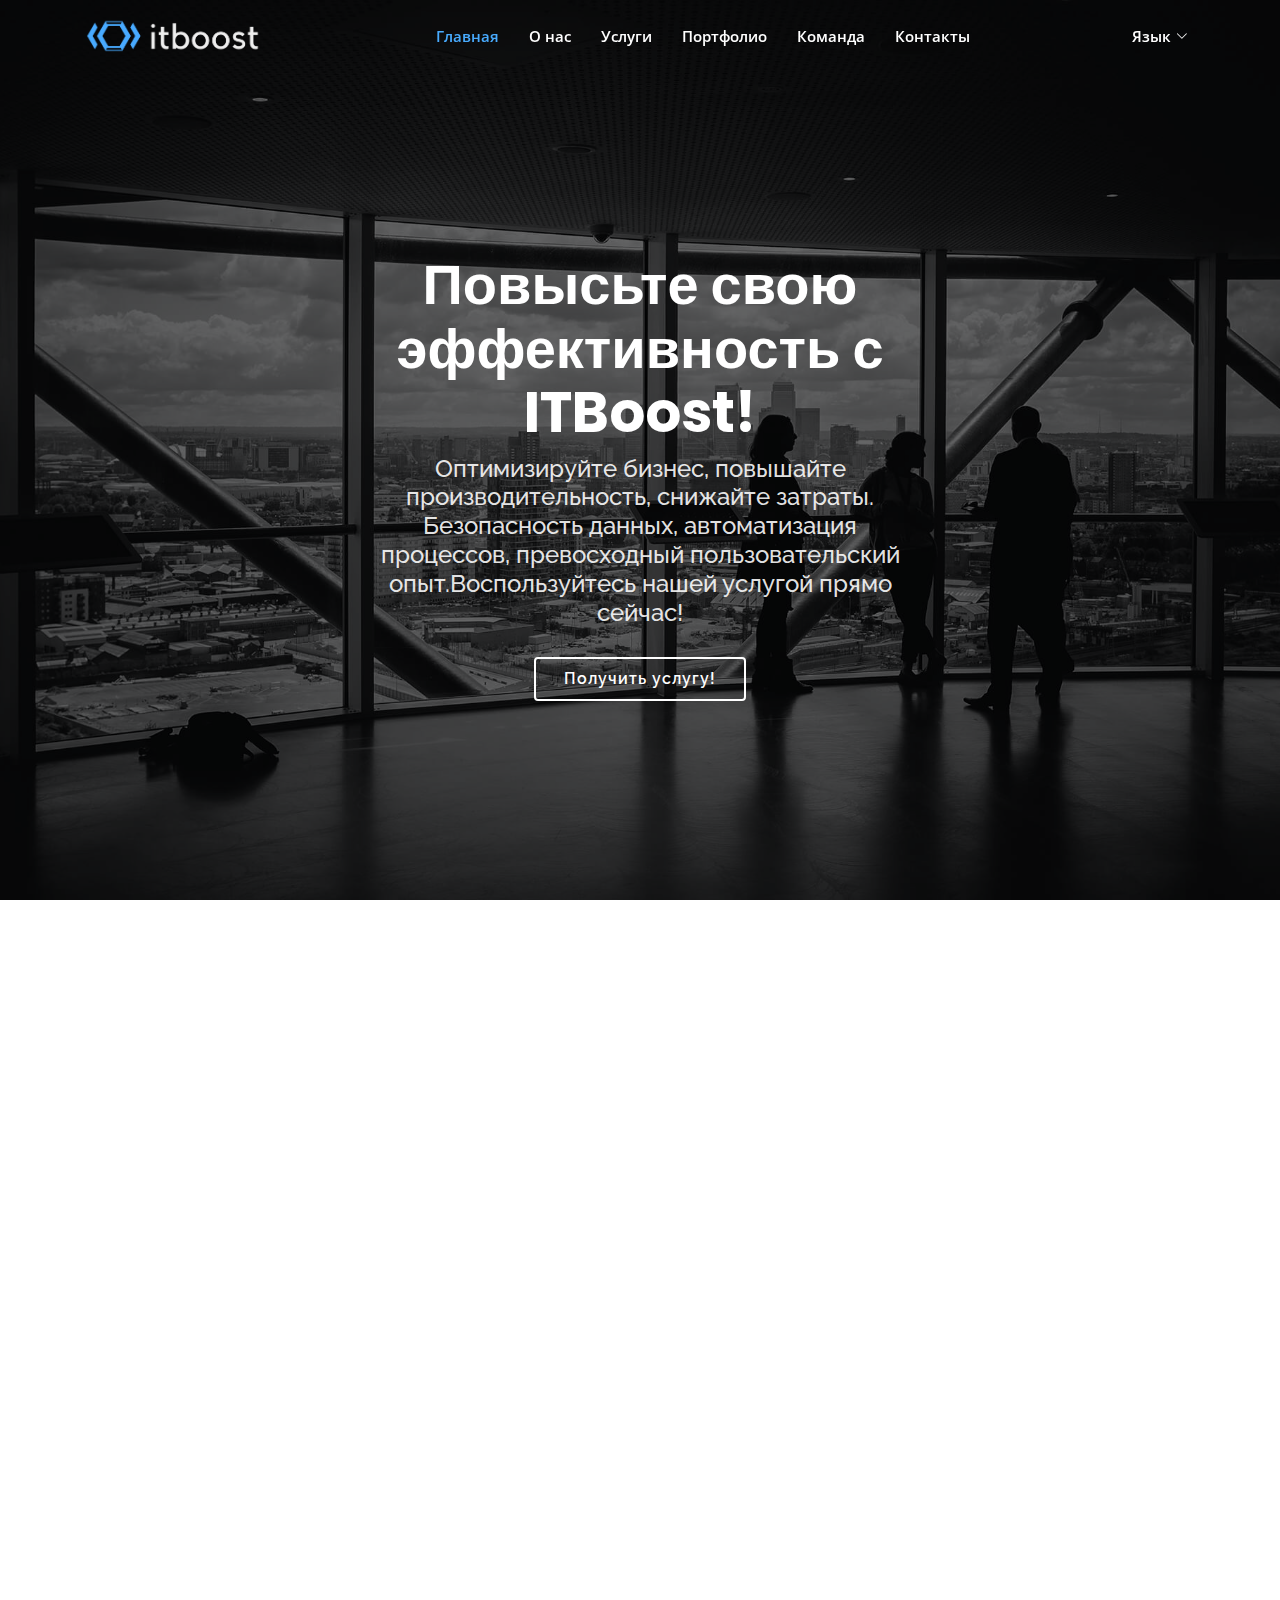
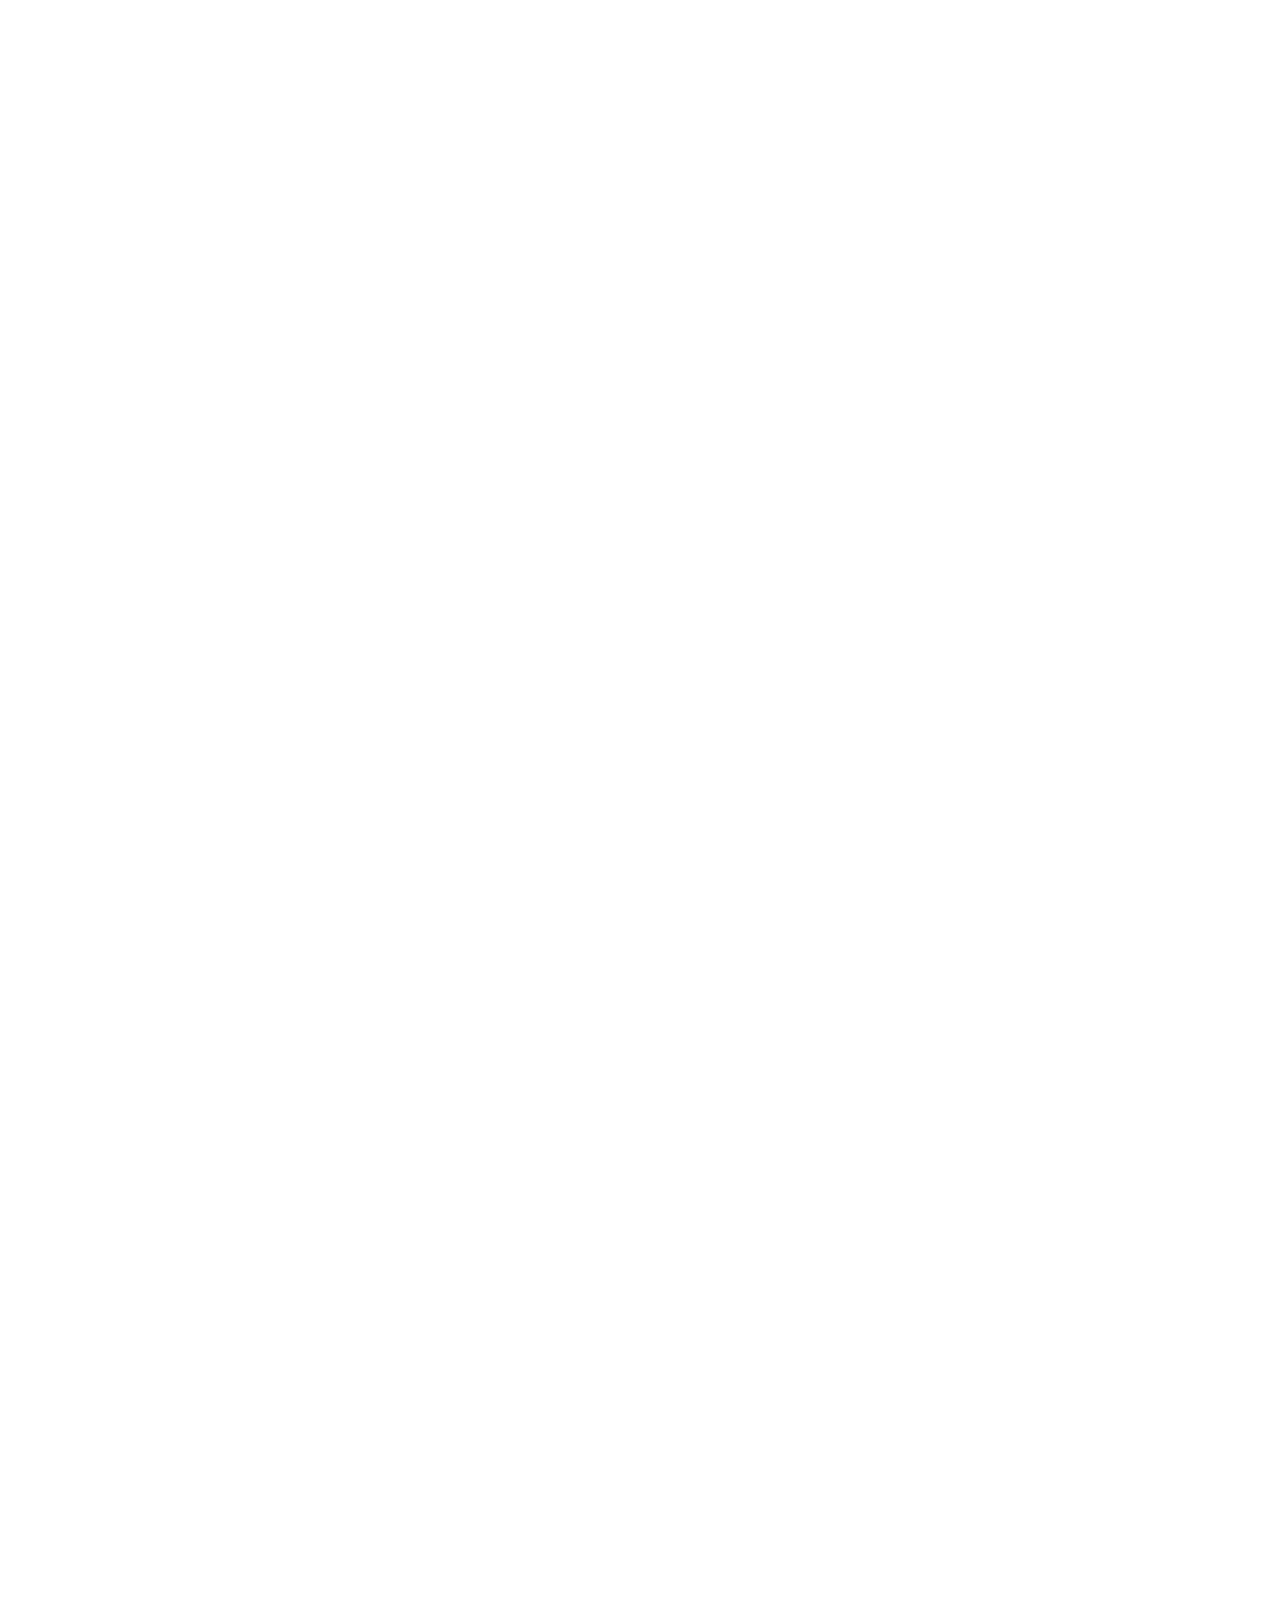
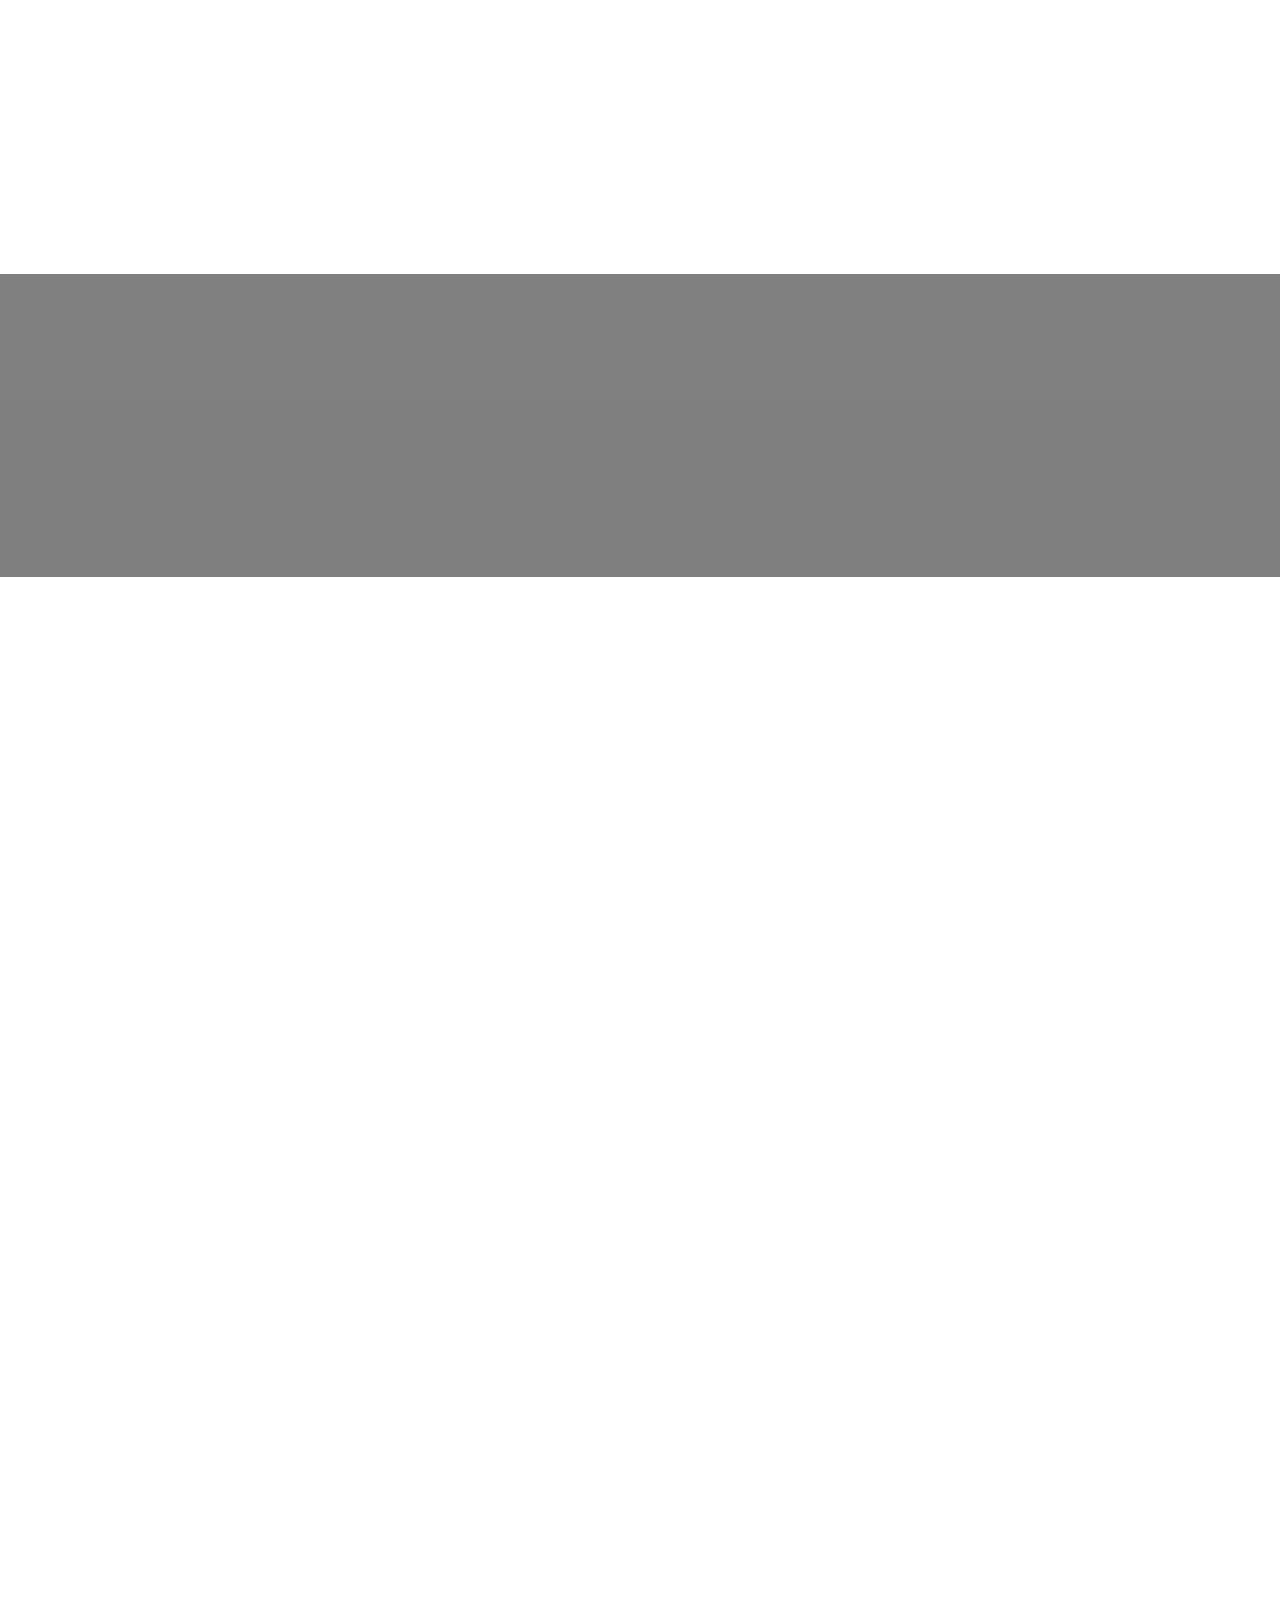
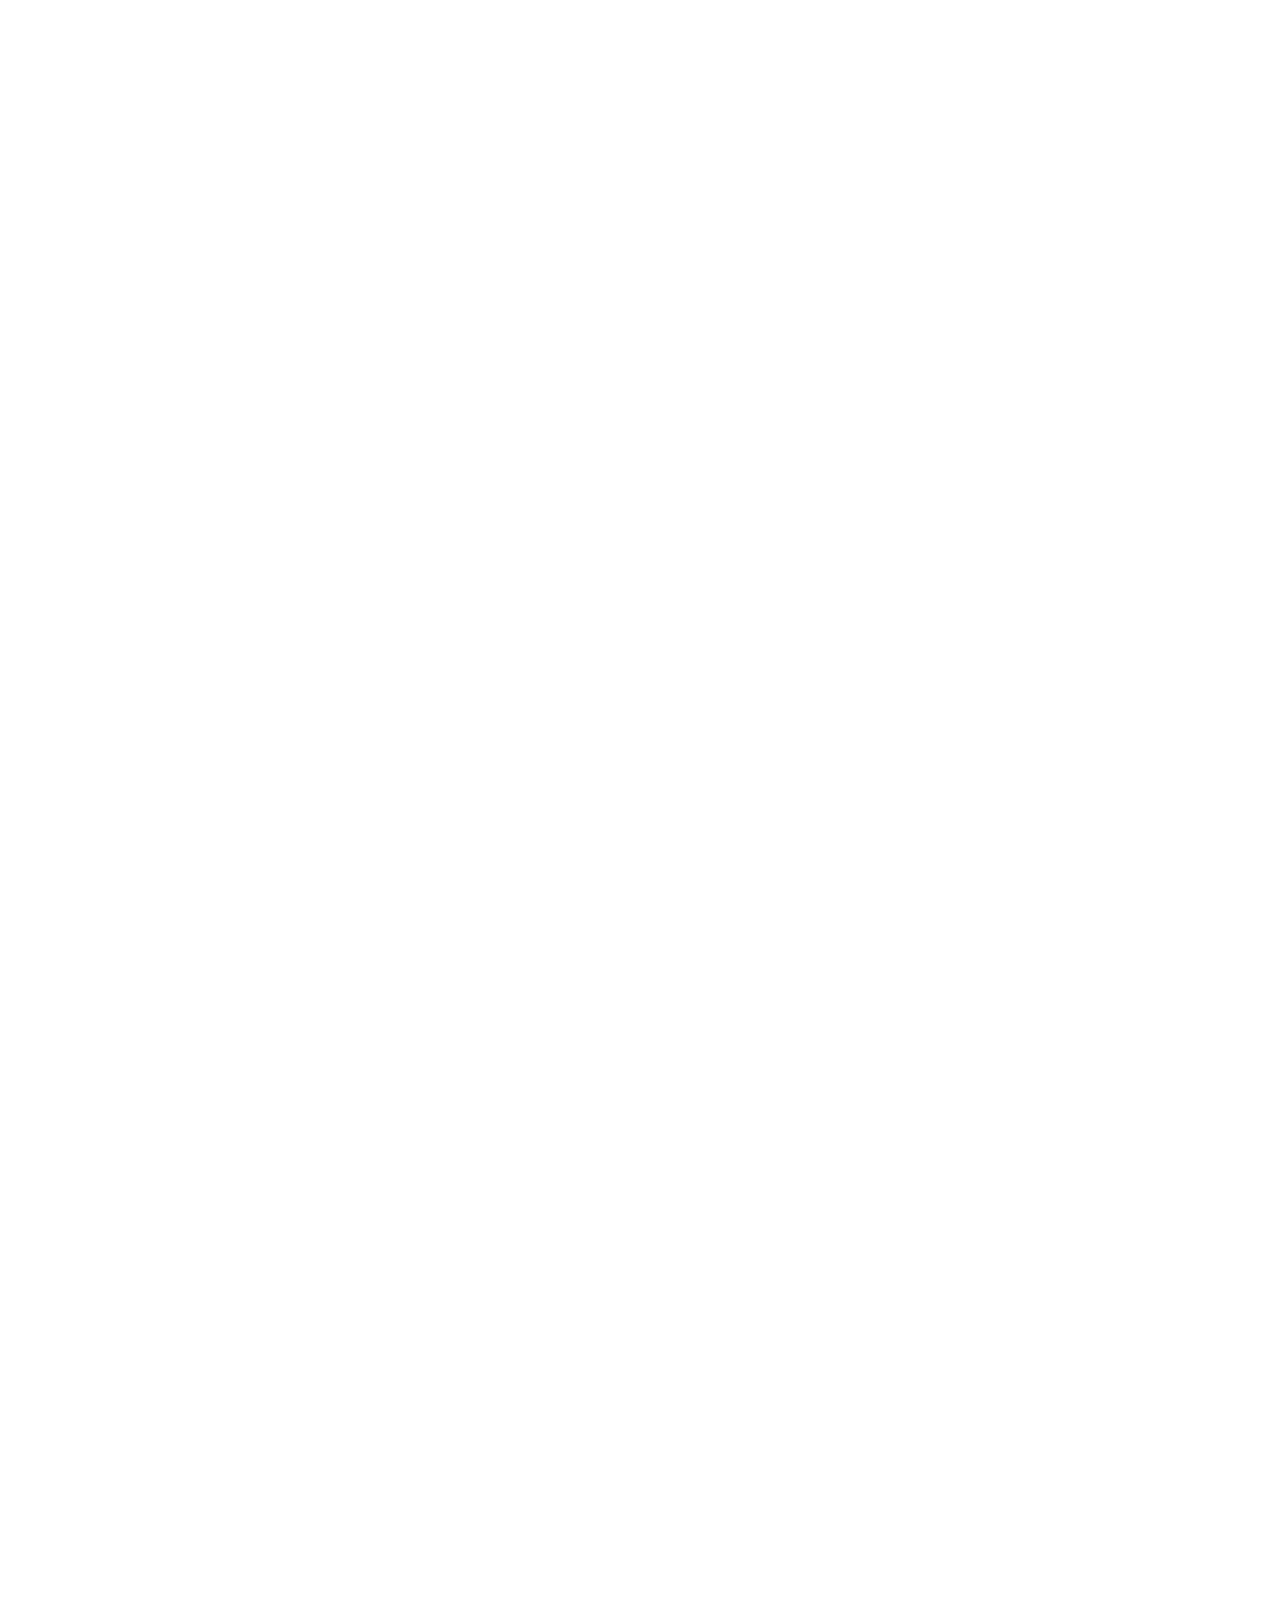
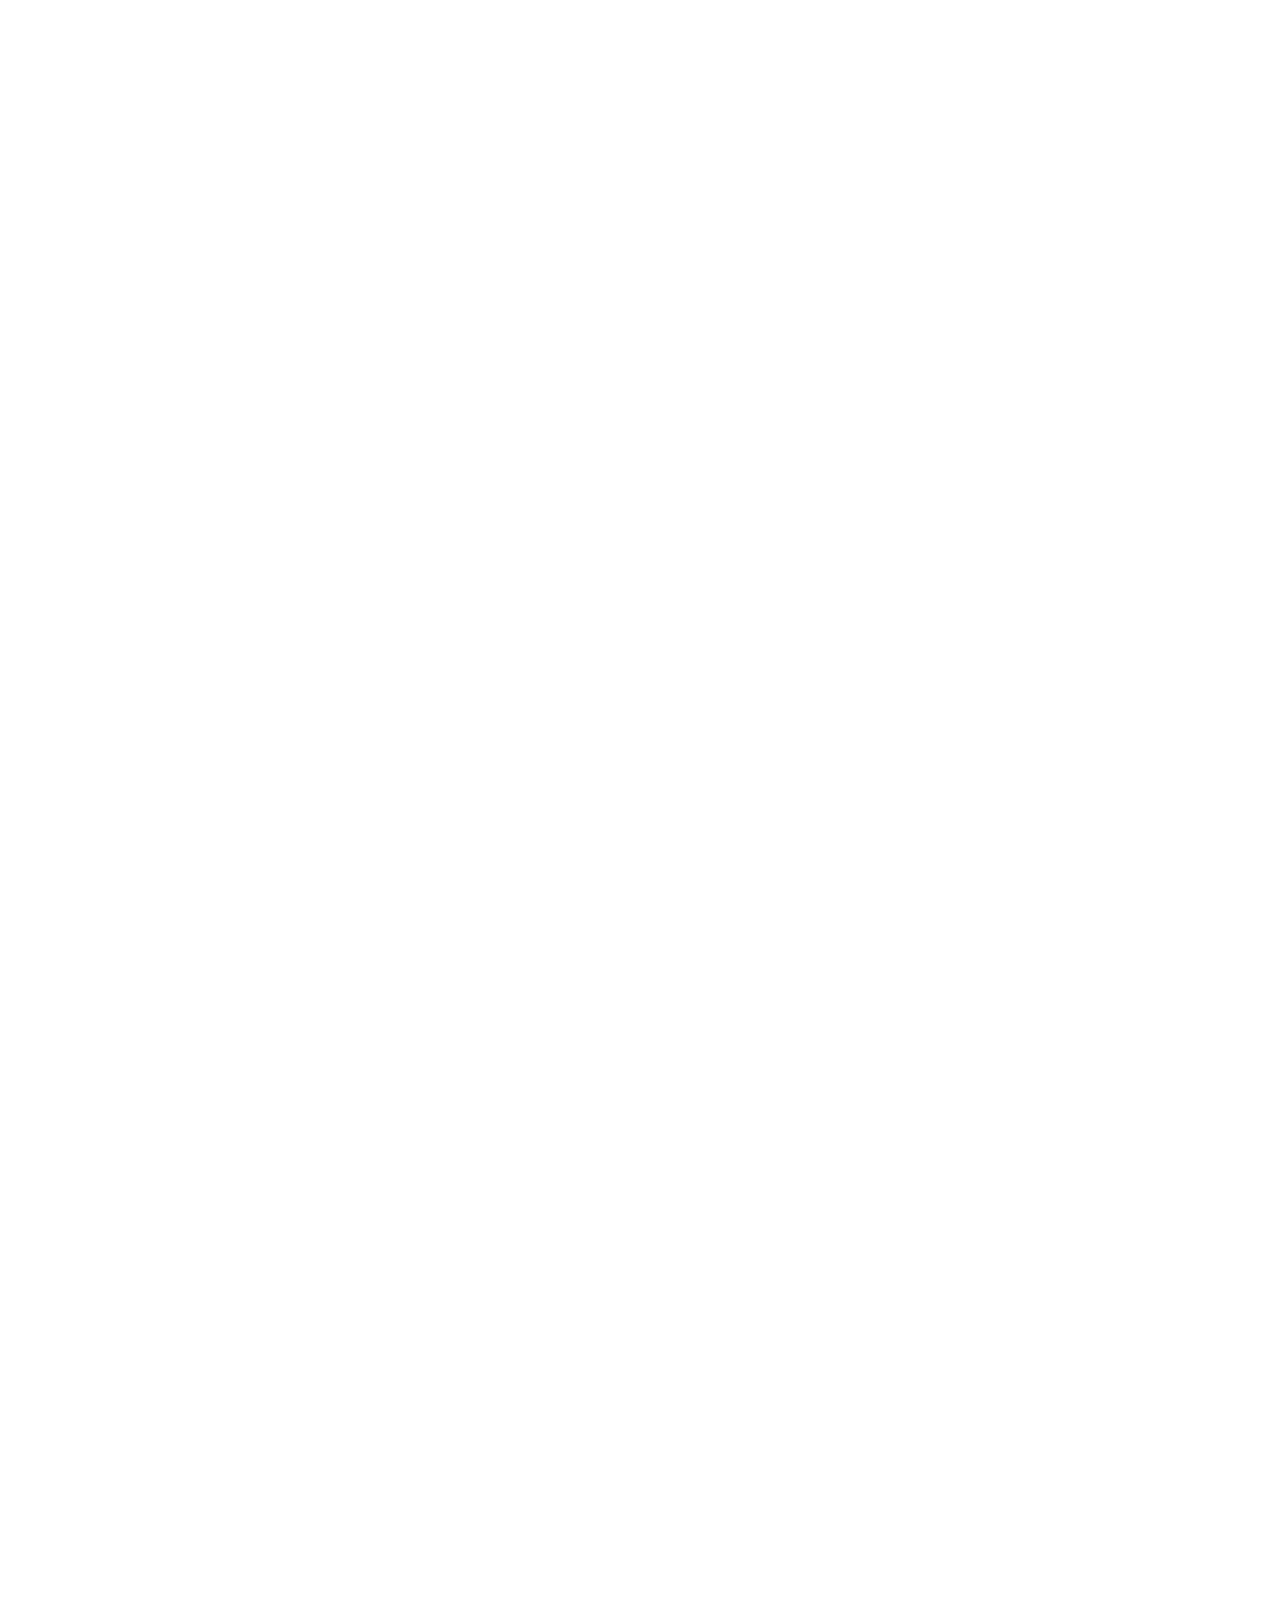
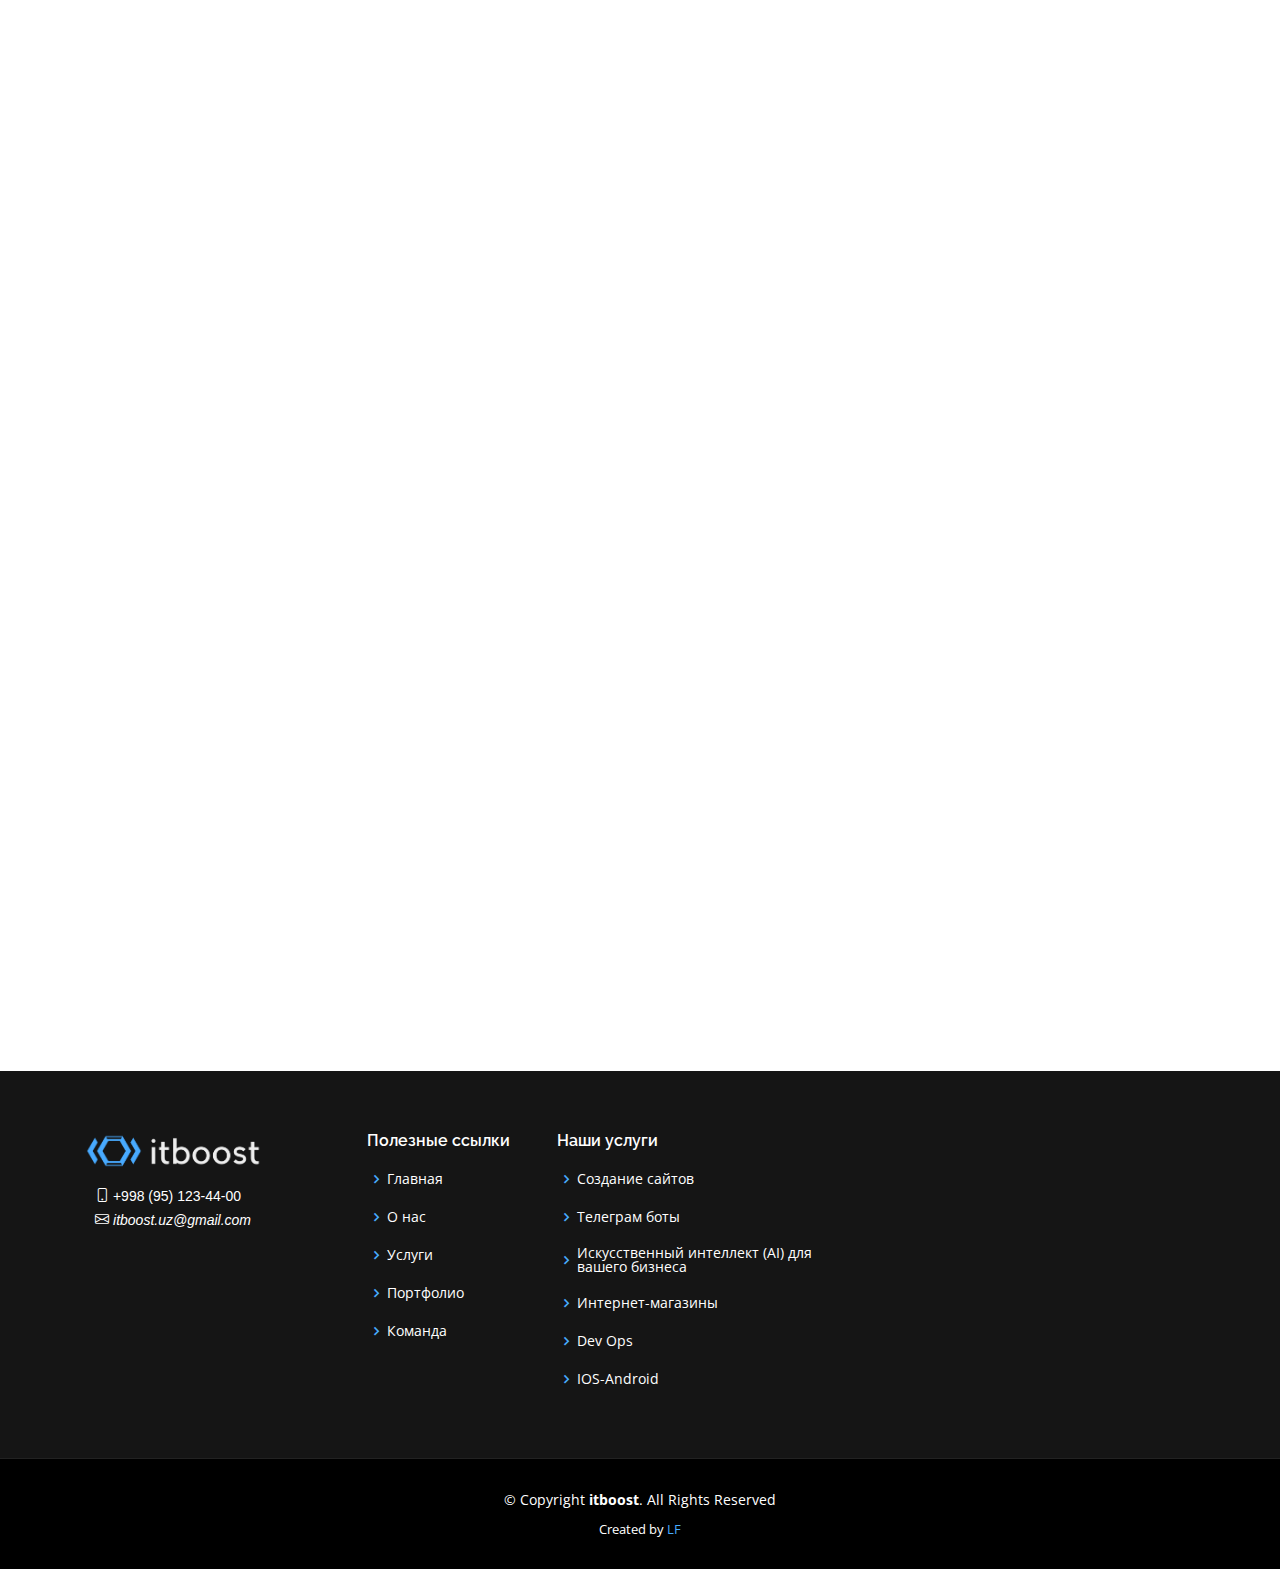
==== commit 8a226b07: "fixed exchanges" ====
--- a/index.html
+++ b/index.html
@@ -11,7 +11,7 @@
 
   <!-- Favicons -->
   <link href="assets/img/favicon.png" rel="icon">
-  <link href="assets/img/apple-touch-icon.png" rel="apple-touch-icon">
+  <link href="assets/img/favicon.png" rel="apple-touch-icon">
 
   <!-- Google Fonts -->
   <link href="https://fonts.googleapis.com/css?family=Open+Sans:300,300i,400,400i,600,600i,700,700i|Raleway:300,300i,400,400i,500,500i,600,600i,700,700i|Poppins:300,300i,400,400i,500,500i,600,600i,700,700i" rel="stylesheet">
@@ -458,10 +458,10 @@
               <img src="assets/img/portfolio/nobel.jpg" class="img-fluid" alt="">
               <div class="portfolio-info">
                 <h4>Nobel Trade</h4>
-                <p data-translate="o5a"></p>
+                <p data-translate="bmp"></p>
                 <div class="portfolio-links">
                   <a href="assets/img/portfolio/nobel.jpg" data-gallery="portfolioGallery" class="portfolio-lightbox" title="Nobel Trade"><i class="bx bx-plus"></i></a>
-                  <a href="http://185.233.200.244:82/" target="_blank" title="Подробнее"><i class="bx bx-link"></i></a>
+                  <a href="https://nobeltrade.uz/" target="_blank" title="Подробнее"><i class="bx bx-link"></i></a>
                 </div>
               </div>
             </div>
@@ -575,6 +575,48 @@
                 <div class="portfolio-links">
                   <a href="assets/img/portfolio/tabletka.png" data-gallery="portfolioGallery" class="portfolio-lightbox" title="Tabletka bot"><i class="bx bx-plus"></i></a>
                   <a href="https://t.me/tabletka_uzbot" target="_blank" title="Подробнее"><i class="bx bx-link"></i></a>
+                </div>
+              </div>
+            </div>
+          </div>
+
+          <div class="col-lg-4 col-md-6 portfolio-item filter-tg">
+            <div class="portfolio-wrap">
+              <img src="assets/img/portfolio/magiz.jpg" class="img-fluid" alt="">
+              <div class="portfolio-info">
+                <h4>Magiz Market</h4>
+                <p data-translate="imy"></p>
+                <div class="portfolio-links">
+                  <a href="assets/img/portfolio/magiz.jpg" data-gallery="portfolioGallery" class="portfolio-lightbox" title="Pr boss"><i class="bx bx-plus"></i></a>
+                  <a href="https://apps.apple.com/uz/app/magiz-market/id6677018140" target="_blank" title="Подробнее"><i class="bx bx-link"></i></a>
+                </div>
+              </div>
+            </div>
+          </div>
+
+          <div class="col-lg-4 col-md-6 portfolio-item filter-web">
+            <div class="portfolio-wrap">
+              <img src="assets/img/portfolio/onestaff.png" class="img-fluid" alt="">
+              <div class="portfolio-info">
+                <h4>One staff</h4>
+                <p data-translate="o5a"></p>
+                <div class="portfolio-links">
+                  <a href="assets/img/portfolio/onestaff.png" data-gallery="portfolioGallery" class="portfolio-lightbox" title="Pr boss"><i class="bx bx-plus"></i></a>
+                  <a href="https://www.onestaff.uz/?lang=ru" target="_blank" title="Подробнее"><i class="bx bx-link"></i></a>
+                </div>
+              </div>
+            </div>
+          </div>
+
+          <div class="col-lg-4 col-md-6 portfolio-item filter-card">
+            <div class="portfolio-wrap">
+              <img src="assets/img/portfolio/globaleducation.png" class="img-fluid" alt="">
+              <div class="portfolio-info">
+                <h4>Global Education</h4>
+                <p data-translate="bmp"></p>
+                <div class="portfolio-links">
+                  <a href="assets/img/portfolio/globaleducation.png" data-gallery="portfolioGallery" class="portfolio-lightbox" title="Tabletka bot"><i class="bx bx-plus"></i></a>
+                  <a href="https://www.globaleducation.uz/" target="_blank" title="Подробнее"><i class="bx bx-link"></i></a>
                 </div>
               </div>
             </div>
